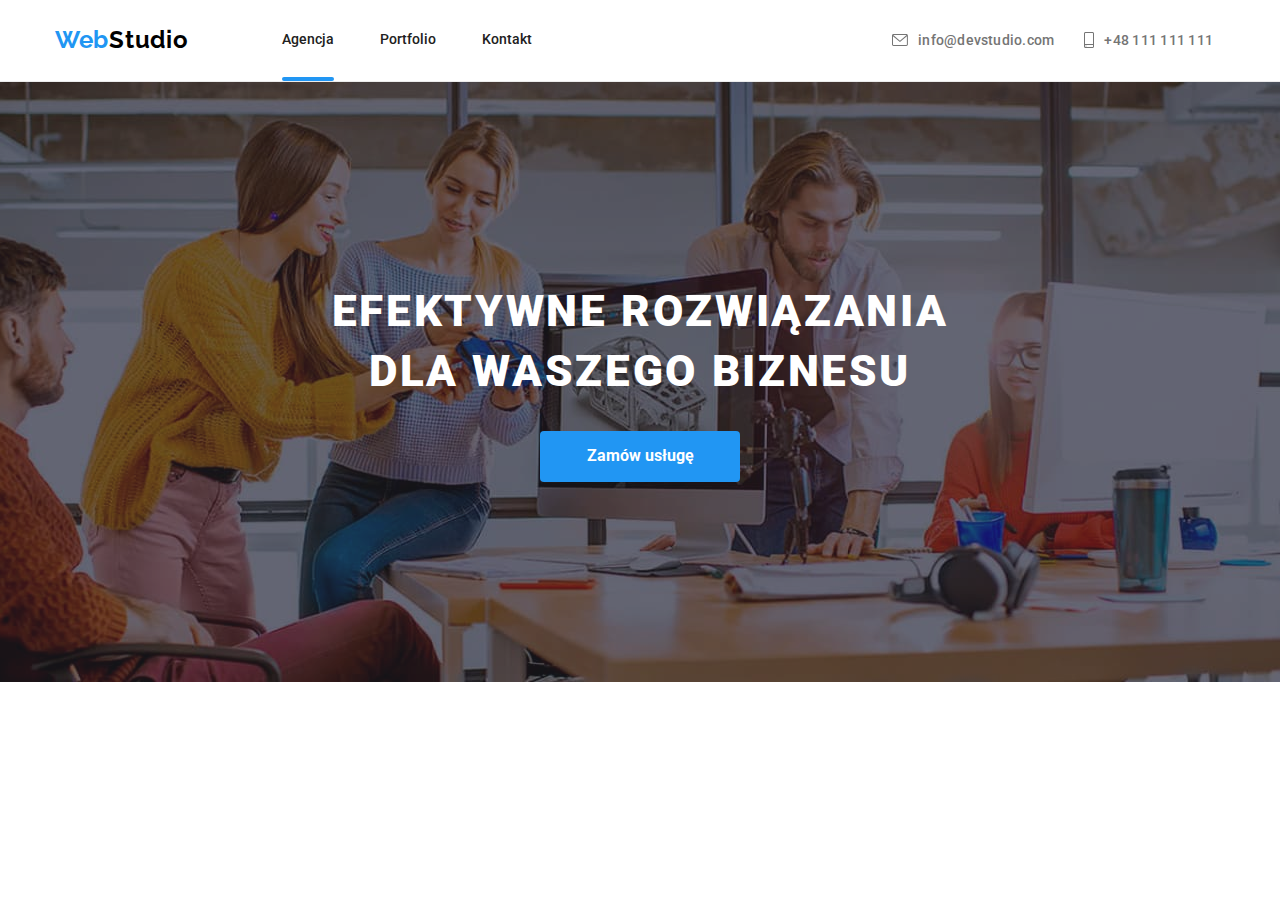
==== index.html @ 4dcd1b77 "hm8" ====
<!DOCTYPE html>
<html lang="pl">
  <head>
    <meta charset="UTF-8" />
    <meta http-equiv="X-UA-Compatible" content="IE=edge" />
    <meta name="viewport" content="width=device-width, initial-scale=1.0" />
    <title>Studio</title>
    <link rel="preconnect" href="https://fonts.googleapis.com" />
    <link rel="preconnect" href="https://fonts.gstatic.com" crossorigin />
    <link
      href="https://fonts.googleapis.com/css2?family=Raleway:wght@700&family=Roboto:wght@400;500;700;900&display=swap"
      rel="stylesheet"
    />
    <link rel="stylesheet" href="./css/modern-normalize.min.css" />
    <link rel="stylesheet" href="./css/main.min.css" />
  </head>
  <body>
    <header class="main-header">
      <div class="main-header__container container">
        <div class="main-header__navigation">
          <div class="main-header__home-page-container">
            <a class="navigation__link logo" href="./logo-page"
              ><span class="logo__text">Web</span>Studio</a
            >
          </div>
          <div class="main-header__menu-mobile-button">
            <button
              class="menu-toggle js-open-menu button-icon button-icon--menu"
              aria-expanded="false"
              aria-controls="mobile-menu"
            >
              <svg class="button-icon--menu__icon" width="40" height="40">
                <use href="images/icons.svg#icon-menu_40px-1"></use>
              </svg>
            </button>
          </div>
          <nav class="navigation">
            <ul class="navigation__list">
              <li class="navigation__item">
                <a
                  class="navigation__link navigation__link--current"
                  href="./index.html"
                  >Agencja</a
                >
              </li>
              <li class="navigation__item">
                <a class="navigation__link" href="./portfolio.html"
                  >Portfolio</a
                >
              </li>
              <li class="navigation__item">
                <a class="navigation__link" href="./kontakt">Kontakt</a>
              </li>
            </ul>
          </nav>
        </div>
        <ul class="contact-list">
          <li class="contact-list__item">
            <svg class="contact-list__icon" width="16" height="12">
              <use href="images/icons.svg#icon-envelope"></use>
            </svg>
            <a class="contact-list__link" href="mailto:info@devstudio.com"
              >info@devstudio.com</a
            >
          </li>
          <li class="contact-list__item">
            <svg class="contact-list__icon" width="10" height="16">
              <use href="images/icons.svg#icon-smartphone"></use>
            </svg>
            <a class="contact-list__link" href="tel:+48111111111"
              >+48 111 111 111</a
            >
          </li>
        </ul>
      </div>
    </header>
    <div class="mobile-menu-container js-menu-container" id="mobile-menu">
      <button
        class="mobile-menu-container__button-close menu-toggle js-close-menu"
      >
        <svg class="mobile-menu-container__icon" width="40" height="40">
          <use href="images/icons.svg#icon-close_40px"></use>
        </svg>
      </button>

      <nav class="navigation--mobile">
        <ul class="navigation--mobile__list">
          <li class="navigation--mobile__item">
            <a
              class="navigation--mobile__link navigation--mobile__link--current"
              href="./index.html"
              >Agencja</a
            >
          </li>
          <li class="navigation--mobile__item">
            <a class="navigation--mobile__link" href="./portfolio.html"
              >Portfolio</a
            >
          </li>
          <li class="navigation--mobile__item">
            <a class="navigation--mobile__link" href="./kontakt">Kontakt</a>
          </li>
        </ul>
      </nav>
      <ul class="contact-list--mobile">
        <li class="contact-list--mobile__item">
          <a
            class="contact-list--mobile__link-mail"
            href="mailto:info@devstudio.com"
            >info@devstudio.com</a
          >
        </li>
        <li class="contact-list--mobile__item">
          <a class="contact-list--mobile__link-phone-no" href="tel:+48111111111"
            >+48 111 111 111</a
          >
        </li>
      </ul>
      <ul class="social-media-list--mobile">
        <li class="social-media-list--mobile__item">
          <a class="socia-media-list--mobile__link" href="./facebook.com"></a
          >Instagram
        </li>
        <li class="social-media-list--mobile__item">
          <a class="socia-media-list--mobile__link" href="./twitter.com"></a
          >Twitter
        </li>
        <li class="social-media-list--mobile__item">
          <a class="socia-media-list--mobile__link" href="./facebook.com"></a
          >Facebook
        </li>
        <li class="social-media-list--mobile__item">
          <a class="socia-media-list--mobile__link" href="./linkedin.com"></a
          >LinkedIn
        </li>
      </ul>
    </div>
    <main>
      <div class="main-headline">
        <div class="main-headline__container container motto">
          <h1 class="main-headline__text">
            EFEKTYWNE ROZWIĄZANIA DLA WASZEGO BIZNESU
          </h1>
          <button
            class="button main-headline__button"
            type="button"
            data-modal-open
          >
            Zamów usługę
          </button>
        </div>
      </div>
      <div class="modal modal--is-hidden" data-modal>
        <div class="modal__window">
          <div class="modal__close">
            <button
              class="button-icon button-icon--close"
              type="button"
              data-modal-close
            >
              <div class="button-icon--close__border">
                <svg
                  class="button-icon--close__icon"
                  width="18px"
                  height="18px"
                >
                  <use href="images/icons.svg#icon-close-black-18dp-2-1"></use>
                </svg>
              </div>
            </button>
          </div>
          <form>
            <div
              role="group"
              aria-labelledby="leave-your-personal-data"
              class="form-user-data"
            >
              <p id="leave-your-personal-data" class="form-user-data__title">
                Zostaw swoje dane w formularzu poniżej
              </p>
              <div class="form-user-data__text-data">
                <label class="form-user-data__input-label" for="user-name"
                  >Imię</label
                >
                <input
                  id="user-name"
                  type="text"
                  name="user-name"
                  class="form-user-data__input-text"
                />
                <svg
                  class="form-user-data__icon-input"
                  width="12px"
                  height="12px"
                >
                  <use href="images/icons.svg#icon-person-black-18dp-1"></use>
                </svg>
              </div>
              <div class="form-user-data__text-data">
                <label class="form-user-data__input-label" for="phone-no"
                  >Telefon</label
                >
                <input
                  id="phone-no"
                  type="tel"
                  name="phone-number"
                  class="form-user-data__input-text"
                />
                <svg
                  class="form-user-data__icon-input"
                  width="13px"
                  height="13px"
                >
                  <use href="images/icons.svg#icon-phone-black-18dp-1"></use>
                </svg>
              </div>
              <div class="form-user-data__text-data">
                <label class="form-user-data__input-label" for="email"
                  >Email</label
                >
                <input
                  id="email"
                  type="email"
                  name="user-email"
                  class="form-user-data__input-text"
                />
                <svg
                  class="form-user-data__icon-input"
                  width="15px"
                  height="12px"
                >
                  <use href="images/icons.svg#icon-email-black-18dp-1"></use>
                </svg>
              </div>
              <div class="form-user-data__text-data">
                <label for="user-opinion" class="form-user-data__input-label"
                  >Komentarz</label
                >
                <textarea
                  id="user-opinion"
                  name="user-opinion"
                  placeholder="Wprowadź tekst"
                  class="form-user-data__comment-textarea"
                ></textarea>
              </div>
              <div class="form-user-data__statutes-approval">
                <input
                  type="checkbox"
                  name="statutes-agreement"
                  value="agreement"
                  id="statutes"
                  class="form-user-data__checkbox-box"
                  required
                />
                <svg
                  class="form-user-data__checkbox-box--not-checked"
                  width="16px"
                  height="15px"
                >
                  <use href="images/icons.svg#icon-Vector"></use>
                </svg>
                <svg
                  class="form-user-data__checkbox-box--checked"
                  width="16px"
                  height="15px"
                >
                  <use href="images/icons.svg#icon-icon-check"></use>
                </svg>
                <label for="statutes" class="form-user-data__checkbox-label">
                  Oświadczam iż akceptuję
                  <a
                    class="form-user-data__checkbox-label--link"
                    href="./statutes"
                    >Regulamin</a
                  >
                  i
                  <a
                    class="form-user-data__checkbox-label--link"
                    href="./privacy_policy"
                    >Politykę Prywatności.</a
                  ></label
                >
              </div>
              <button
                type="submit"
                class="button form-user-data__button-send-data"
              >
                Wyślij
              </button>
            </div>
          </form>
        </div>
      </div>
      <section class="lorem-ipsum-section">
        <div class="lorem-ipsum-section__container container">
          <ul class="lorem-ipsum-section__list">
            <li>
              <div class="lorem-ipsum-section__window">
                <svg
                  class="lorem-ipsum-section__icon"
                  width="70px"
                  height="70px"
                >
                  <use href="images/icons.svg#icon-antenna-1"></use>
                </svg>
              </div>
              <h3 class="lorem-ipsum-section__headline">LOREM IPSUM</h3>
              <p class="lorem-ipsum-section__text">
                Lorem ipsum dolor sit amet, consectetur adipiscing elit. Nam vel
                arcu sem. Sed non sodales dui. Interdum et malesuada
              </p>
            </li>
            <li>
              <div class="lorem-ipsum-section__window">
                <svg
                  class="lorem-ipsum-section__icon"
                  width="70px"
                  height="70px"
                >
                  <use href="images/icons.svg#icon-clock-1"></use>
                </svg>
              </div>
              <h3 class="lorem-ipsum-section__headline">LOREM IPSUM</h3>
              <p class="lorem-ipsum-section__text">
                Lorem ipsum dolor sit amet, consectetur adipiscing elit. Nam vel
                arcu sem. Sed non sodales dui. Interdum et malesuada
              </p>
            </li>
            <li>
              <div class="lorem-ipsum-section__window">
                <svg
                  class="lorem-ipsum-section__icon"
                  width="70px"
                  height="70px"
                >
                  <use href="images/icons.svg#icon-diagram-1"></use>
                </svg>
              </div>
              <h3 class="lorem-ipsum-section__headline">LOREM IPSUM</h3>
              <p class="lorem-ipsum-section__text">
                Lorem ipsum dolor sit amet, consectetur adipiscing elit. Nam vel
                arcu sem. Sed non sodales dui. Interdum et malesuada
              </p>
            </li>
            <li>
              <div class="lorem-ipsum-section__window">
                <svg
                  class="lorem-ipsum-section__icon"
                  width="70px"
                  height="70px"
                >
                  <use href="images/icons.svg#icon-astronaut-1"></use>
                </svg>
              </div>
              <h3 class="lorem-ipsum-section__headline">LOREM IPSUM</h3>
              <p class="lorem-ipsum-section__text">
                Lorem ipsum dolor sit amet, consectetur adipiscing elit. Nam vel
                arcu sem. Sed non sodales dui. Interdum et malesuada
              </p>
            </li>
          </ul>
        </div>
      </section>
      <section class="section-coverage">
        <div class="section-coverage__container container">
          <h2 class="section-coverage__headline">Czym się zajmujemy</h2>
          <ul class="section-coverage__actions-list">
            <li class="section-coverage__action-item">
              <img
                src="images/desktop.jpg"
                alt="Tworzenie stron internetowych"
                width="370"
                height="294"
              />
              <div class="section-coverage__action-label">
                <p class="section-coverage__action-description">
                  APLIKACJE KOMPUTEROWE
                </p>
              </div>
            </li>
            <li class="section-coverage__action-item">
              <img
                src="images/laptop.jpg"
                alt="Tworzenie aplikacji mobilnych"
                width="370"
                height="294"
              />
              <div class="section-coverage__action-label">
                <p class="section-coverage__action-description">
                  APLIKACJE MOBILNE
                </p>
              </div>
            </li>
            <li class="section-coverage__action-item">
              <img
                src="images/tablet.jpg"
                alt="Projektowanie UX/UI"
                width="370"
                height="294"
              />
              <div class="section-coverage__action-label">
                <p class="section-coverage__action-description">
                  ROZWIĄZANIA GRAFICZNE
                </p>
              </div>
            </li>
          </ul>
        </div>
      </section>
      <section class="section-team">
        <div class="section-team__container container">
          <h2 class="section-team__headline">Nasz zespół</h2>
          <ul class="section-team__people-list">
            <li class="section-team__team-member">
              <img
                src="images/team-first.jpg"
                alt="Uśmiechnięty brunet w okularach"
                width="270"
                height="260"
              />
              <p class="section-team__member-name">John Doe</p>
              <p class="section-team__member-position">Product Designer</p>
              <ul class="social-media-list">
                <li class="social-media-list__item">
                  <div
                    class="social-media-list__container social-media-list__container--team"
                  >
                    <svg
                      class="social-media-list__icon social-media-list__icon--team"
                      width="20px"
                      height="20px"
                    >
                      <use href="images/icons.svg#icon-instagram-2"></use>
                    </svg>
                  </div>
                </li>
                <li class="social-media-list__item">
                  <div
                    class="social-media-list__container social-media-list__container--team"
                  >
                    <svg
                      class="social-media-list__icon social-media-list__icon--team"
                      width="20px"
                      height="20px"
                    >
                      <use href="images/icons.svg#icon-twitter-1"></use>
                    </svg>
                  </div>
                </li>
                <li class="social-media-list__item">
                  <div
                    class="social-media-list__container social-media-list__container--team"
                  >
                    <svg
                      class="social-media-list__icon social-media-list__icon--team"
                      width="20px"
                      height="20px"
                    >
                      <use href="images/icons.svg#icon-facebook-1"></use>
                    </svg>
                  </div>
                </li>
                <li class="social-media-list__item">
                  <div
                    class="social-media-list__container social-media-list__container--team"
                  >
                    <svg
                      class="social-media-list__icon social-media-list__icon--team"
                      width="20px"
                      height="20px"
                    >
                      <use href="images/icons.svg#icon-linkedin-1"></use>
                    </svg>
                  </div>
                </li>
              </ul>
            </li>
            <li class="section-team__team-member">
              <img
                src="images/team-second.jpg"
                alt="Uśmiechnięty blondynka w okularach"
                width="270"
                height="260"
              />
              <p class="section-team__member-name">John Doe</p>
              <p class="section-team__member-position">Frontend Developer</p>
              <ul class="social-media-list">
                <li class="social-media-list__item">
                  <div
                    class="social-media-list__container social-media-list__container--team"
                  >
                    <svg
                      class="social-media-list__icon social-media-list__icon--team"
                      width="20px"
                      height="20px"
                    >
                      <use href="images/icons.svg#icon-instagram-2"></use>
                    </svg>
                  </div>
                </li>
                <li class="social-media-list__item">
                  <div
                    class="social-media-list__container social-media-list__container--team"
                  >
                    <svg
                      class="social-media-list__icon social-media-list__icon--team"
                      width="20px"
                      height="20px"
                    >
                      <use href="images/icons.svg#icon-twitter-1"></use>
                    </svg>
                  </div>
                </li>
                <li class="social-media-list__item">
                  <div
                    class="social-media-list__container social-media-list__container--team"
                  >
                    <svg
                      class="social-media-list__icon social-media-list__icon--team"
                      width="20px"
                      height="20px"
                    >
                      <use href="images/icons.svg#icon-facebook-1"></use>
                    </svg>
                  </div>
                </li>
                <li class="social-media-list__item">
                  <div
                    class="social-media-list__container social-media-list__container--team"
                  >
                    <svg
                      class="social-media-list__icon social-media-list__icon--team"
                      width="20px"
                      height="20px"
                    >
                      <use href="images/icons.svg#icon-linkedin-1"></use>
                    </svg>
                  </div>
                </li>
              </ul>
            </li>
            <li class="section-team__team-member">
              <img
                src="images/team-third.jpg"
                alt="Uśmiechnięty brunet"
                width="270"
                height="260"
              />
              <p class="section-team__member-name">John Doe</p>
              <p class="section-team__member-position">Marketing</p>
              <ul class="social-media-list">
                <li class="social-media-list__item">
                  <div
                    class="social-media-list__container social-media-list__container--team"
                  >
                    <svg
                      class="social-media-list__icon social-media-list__icon--team"
                      width="20px"
                      height="20px"
                    >
                      <use href="images/icons.svg#icon-instagram-2"></use>
                    </svg>
                  </div>
                </li>
                <li class="social-media-list__item">
                  <div
                    class="social-media-list__container social-media-list__container--team"
                  >
                    <svg
                      class="social-media-list__icon social-media-list__icon--team"
                      width="20px"
                      height="20px"
                    >
                      <use href="images/icons.svg#icon-twitter-1"></use>
                    </svg>
                  </div>
                </li>
                <li class="social-media-list__item">
                  <div
                    class="social-media-list__container social-media-list__container--team"
                  >
                    <svg
                      class="social-media-list__icon social-media-list__icon--team"
                      width="20px"
                      height="20px"
                    >
                      <use href="images/icons.svg#icon-facebook-1"></use>
                    </svg>
                  </div>
                </li>
                <li class="social-media-list__item">
                  <div
                    class="social-media-list__container social-media-list__container--team"
                  >
                    <svg
                      class="social-media-list__icon social-media-list__icon--team"
                      width="20px"
                      height="20px"
                    >
                      <use href="images/icons.svg#icon-linkedin-1"></use>
                    </svg>
                  </div>
                </li>
              </ul>
            </li>
            <li class="section-team__team-member">
              <img
                src="images/team-fourth.jpg"
                alt="Brunet w okularach z brodą"
                width="270"
                height="260"
              />
              <p class="section-team__member-name">John Doe</p>
              <p class="section-team__member-position">UI Designer</p>
              <ul class="social-media-list">
                <li class="social-media-list__item">
                  <div
                    class="social-media-list__container social-media-list__container--team"
                  >
                    <svg
                      class="social-media-list__icon social-media-list__icon--team"
                      width="20px"
                      height="20px"
                    >
                      <use href="images/icons.svg#icon-instagram-2"></use>
                    </svg>
                  </div>
                </li>
                <li class="social-media-list__item">
                  <div
                    class="social-media-list__container social-media-list__container--team"
                  >
                    <svg
                      class="social-media-list__icon social-media-list__icon--team"
                      width="20px"
                      height="20px"
                    >
                      <use href="images/icons.svg#icon-twitter-1"></use>
                    </svg>
                  </div>
                </li>
                <li class="social-media-list__item">
                  <div
                    class="social-media-list__container social-media-list__container--team"
                  >
                    <svg
                      class="social-media-list__icon social-media-list__icon--team"
                      width="20px"
                      height="20px"
                    >
                      <use href="images/icons.svg#icon-facebook-1"></use>
                    </svg>
                  </div>
                </li>
                <li class="social-media-list__item">
                  <div
                    class="social-media-list__container social-media-list__container--team"
                  >
                    <svg
                      class="social-media-list__icon social-media-list__icon--team"
                      width="20px"
                      height="20px"
                    >
                      <use href="images/icons.svg#icon-linkedin-1"></use>
                    </svg>
                  </div>
                </li>
              </ul>
            </li>
          </ul>
        </div>
      </section>
      <section class="section-clients">
        <div class="section-clients__container container">
          <h2 class="section-clients__headline">Nasi klienci</h2>
          <ul class="section-clients__clients-logo-list">
            <li>
              <div class="section-clients__client-logo-item">
                <svg
                  class="section-clients__client-logo"
                  width="106px"
                  height="60px"
                >
                  <use href="images/icons.svg#icon-Logo-1"></use>
                </svg>
              </div>
            </li>
            <li>
              <div class="section-clients__client-logo-item">
                <svg
                  class="section-clients__client-logo"
                  width="106px"
                  height="60px"
                >
                  <use href="images/icons.svg#icon-Logo-2"></use>
                </svg>
              </div>
            </li>
            <li>
              <div class="section-clients__client-logo-item">
                <svg
                  class="section-clients__client-logo"
                  width="106px"
                  height="60px"
                >
                  <use href="images/icons.svg#icon-Logo-3"></use>
                </svg>
              </div>
            </li>
            <li>
              <div class="section-clients__client-logo-item">
                <svg
                  class="section-clients__client-logo"
                  width="106px"
                  height="60px"
                >
                  <use href="images/icons.svg#icon-Logo-4"></use>
                </svg>
              </div>
            </li>
            <li>
              <div class="section-clients__client-logo-item">
                <svg
                  class="section-clients__client-logo"
                  width="106px"
                  height="60px"
                >
                  <use href="images/icons.svg#icon-Logo-5"></use>
                </svg>
              </div>
            </li>
            <li>
              <div class="section-clients__client-logo-item">
                <svg
                  class="section-clients__client-logo"
                  width="106px"
                  height="60px"
                >
                  <use href="images/icons.svg#icon-Logo-6"></use>
                </svg>
              </div>
            </li>
          </ul>
        </div>
      </section>
    </main>
    <footer class="main-footer ending">
      <div class="main-footer__container container footer">
        <div class="main-footer__contact-data">
          <a class="main-footer__link logo logo--footer" href="./index.html"
            ><span class="logo__text">Web</span>Studio</a
          >
          <address class="main-footer__contact-details">
            <p class="main-footer__address">
              m. Warszawa, Aleje Jerozolimskie 21
            </p>
            <a
              class="main-footer__link main-footer__link--contact-details"
              href="mailto:info@devstudio.com"
              >info@devstudio.com</a
            >
            <a
              class="main-footer__link main-footer__link--contact-details"
              href="tel:+48111111111"
              >+48 111 111 111</a
            >
          </address>
        </div>
        <div class="main-footer__social-media">
          <p class="main-footer__social-media-headline">DOŁĄCZ DO NAS</p>
          <ul class="social-media-list">
            <li class="social-media-list__item">
              <div
                class="social-media-list__container social-media-list__container--footer"
              >
                <svg
                  class="social-media-list__icon social-media-list__icon--footer"
                  width="20px"
                  height="20px"
                >
                  <use href="images/icons.svg#icon-instagram-2"></use>
                </svg>
              </div>
            </li>
            <li class="social-media-list__item">
              <div
                class="social-media-list__container social-media-list__container--footer"
              >
                <svg
                  class="social-media-list__icon social-media-list__icon--footer"
                  width="20px"
                  height="20px"
                >
                  <use href="images/icons.svg#icon-twitter-1"></use>
                </svg>
              </div>
            </li>
            <li class="social-media-list__item">
              <div
                class="social-media-list__container social-media-list__container--footer"
              >
                <svg
                  class="social-media-list__icon social-media-list__icon--footer"
                  width="20px"
                  height="20px"
                >
                  <use href="images/icons.svg#icon-facebook-1"></use>
                </svg>
              </div>
            </li>
            <li class="social-media-list__item">
              <div
                class="social-media-list__container social-media-list__container--footer"
              >
                <svg
                  class="social-media-list__icon social-media-list__icon--footer"
                  width="20px"
                  height="20px"
                >
                  <use href="images/icons.svg#icon-linkedin-1"></use>
                </svg>
              </div>
            </li>
          </ul>
        </div>
        <div class="main-footer__form-newsletter">
          <form class="form-newsletter">
            <label for="newsletter-email" class="form-newsletter__label"
              >ZAPISZ SIĘ DO NEWSLETTERA</label
            >
            <div class="form-newsletter__input-part">
              <input
                id="newsletter-email"
                type="email"
                name="email"
                placeholder="E-mail"
                class="form-newsletter__input"
              />
              <button type="submit" class="button button--newsletter">
                Zapisz się
                <svg
                  class="button--newsletter__icon"
                  width="24px"
                  height="24px"
                >
                  <use href="images/icons.svg#icon-icon-send"></use>
                </svg>
              </button>
            </div>
          </form>
        </div>
      </div>
    </footer>
    <script src="./js/modal.js"></script>
    <script defer src="js/mobile-menu.js"></script>
  </body>
</html>
---- css/main.min.css ----
.products-section__product-type,.products-section__hidden-description,.section-team__member-position,.section-coverage__action-description{margin:0 auto}.products-section,.buttons-part,.section-clients,.section-team,.section-coverage{padding-block:94px}.container{min-width:320px;max-width:480px;margin:0 auto}@media(width >= 768px){.container{max-width:768px}}@media(width >= 1200px){.container{max-width:1200px}}.main-header{border-bottom:1px solid #ececec;background-color:#fff}@media(width >= 768px){.main-header__container{display:-webkit-box;display:-ms-flexbox;display:flex;-webkit-box-pack:justify;-ms-flex-pack:justify;justify-content:space-between}}.main-header__navigation{display:-webkit-box;display:-ms-flexbox;display:flex;-webkit-box-pack:justify;-ms-flex-pack:justify;justify-content:space-between}@media(width >= 768px){.main-header__navigation{-webkit-box-pack:start;-ms-flex-pack:start;justify-content:flex-start;gap:83px}}@media(width >= 1200px){.main-header__navigation{gap:93px}}.main-header__home-page-container{padding-left:15px;padding-block:16px}@media(width >= 768px){.main-header__home-page-container{padding-block:26px}}.main-header__menu-mobile-button{padding-block:10px;padding-right:15px}@media(width >= 768px){.main-header__menu-mobile-button{display:none}}.contact-list{display:none}@media(width >= 768px){.contact-list{display:-webkit-box;display:-ms-flexbox;display:flex;-webkit-box-orient:vertical;-webkit-box-direction:normal;-ms-flex-direction:column;flex-direction:column;gap:10px;margin:0;padding-block:21px;padding-right:15px}}@media(width >= 1200px){.contact-list{-webkit-box-orient:horizontal;-webkit-box-direction:normal;-ms-flex-direction:row;flex-direction:row;gap:30px;padding-block:32px;padding-right:27px}}@media(width >= 768px){.contact-list__item{display:-webkit-box;display:-ms-flexbox;display:flex;-webkit-box-align:center;-ms-flex-align:center;align-items:center}}.contact-list__item:hover .contact-list__icon,.contact-list__item:focus-within .contact-list__icon{fill:#2196f3}.contact-list__icon{fill:#757575;margin-right:10px;-webkit-transition:fill 250ms cubic-bezier(0.4, 0, 0.2, 1);transition:fill 250ms cubic-bezier(0.4, 0, 0.2, 1)}@media(width >= 768px){.contact-list__link{font-size:12px;line-height:1.1;font-weight:500;letter-spacing:.24px;color:#757575;-webkit-transition:color 250ms cubic-bezier(0.4, 0, 0.2, 1);transition:color 250ms cubic-bezier(0.4, 0, 0.2, 1)}}@media(width >= 768px){.contact-list__link{font-size:14px}}.contact-list__link:hover,.contact-list__link:focus{color:#2196f3;outline:none}.navigation{display:none}@media(width >= 768px){.navigation{display:-webkit-box;display:-ms-flexbox;display:flex;gap:60px;padding-block:32px}}@media(width >= 1200px){.navigation{gap:46px}}@media(width >= 768px){.navigation__list{display:-webkit-box;display:-ms-flexbox;display:flex;-webkit-box-align:space-between;-ms-flex-align:space-between;align-items:space-between;gap:46px}}.navigation__link{font-size:14px;line-height:1.1;font-weight:500;color:#212121;-webkit-transition:color 250ms cubic-bezier(0.4, 0, 0.2, 1);transition:color 250ms cubic-bezier(0.4, 0, 0.2, 1)}.navigation__link:hover,.navigation__link:focus{color:#2196f3;outline:none}.navigation__link--current::after{content:"";display:block;width:100%;height:4px;background-color:#2196f3;border-radius:2px;position:absolute;bottom:-34px}.navigation--mobile{font-size:40px;font-weight:500;letter-spacing:.8px;color:#212121;padding-top:48px;-webkit-transition:color 250ms cubic-bezier(0.4, 0, 0.2, 1);transition:color 250ms cubic-bezier(0.4, 0, 0.2, 1)}.navigation--mobile__item{margin-bottom:32px}.navigation--mobile__item:last-child{margin-bottom:0}.navigation--mobile__link{color:#212121;-webkit-transition:color 250ms cubic-bezier(0.4, 0, 0.2, 1);transition:color 250ms cubic-bezier(0.4, 0, 0.2, 1)}.navigation--mobile__link:focus{color:#2196f3;outline:none}.logo{font-family:"Raleway",sans-serif;font-size:24px;line-height:1.2;font-weight:700;letter-spacing:.72px;color:#000;-webkit-transition:color 250ms cubic-bezier(0.4, 0, 0.2, 1);transition:color 250ms cubic-bezier(0.4, 0, 0.2, 1)}.logo__text{color:#2196f3}.logo:hover,.logo:focus{color:#2196f3}.logo.logo--footer{color:#fff}.logo.logo--footer:hover,.logo.logo--footer:focus{color:#2196f3}.main-headline{background-image:url(../images/background-image.jpg);background-position:center;background-size:cover;-webkit-box-shadow:inset 0 0 0 2000px rgba(47,48,58,.4);box-shadow:inset 0 0 0 2000px rgba(47,48,58,.4)}.main-headline__container{padding:118px 57px;background:rgba(0,0,0,0)}@media(width >= 768px){.main-headline__container{padding:118px 201px}}@media(width >= 1200px){.main-headline__container{max-width:1600px;width:1200px;padding:200px 252px}}.main-headline__text{font-size:26px;line-height:1.6;font-weight:900;letter-spacing:1.56px;margin:0 auto;color:#fff;text-align:center}@media(width >= 1200px){.main-headline__text{font-size:44px;line-height:1.36;letter-spacing:2.64px}}.button{font-size:16px;line-height:1.9;font-weight:700;border:none;border-radius:4px;cursor:pointer;display:block;-webkit-transition:color 250ms cubic-bezier(0.4, 0, 0.2, 1);transition:color 250ms cubic-bezier(0.4, 0, 0.2, 1)}.main-headline__button{color:#fff;background-color:#2196f3;width:200px;padding:10px 41px 10px 42px;margin:30px auto 0}.main-headline__button:hover,.main-headline__button:focus{color:#000}.button-icon{border:none;background-color:#fff;margin:0;padding:0;display:block}.button-icon--close{width:30px;height:30px}.button-icon--close:focus-within .button-icon--close__icon{fill:#2196f3}.button-icon--close:focus{outline:none}.button-icon--close:focus .button-icon--close__border{border:1px solid #2196f3}.button-icon--close__border{border:solid 1px rgba(0,0,0,.1);width:30px;height:30px;border-radius:50%;padding:5.4px;-webkit-transition:border 250ms cubic-bezier(0.4, 0, 0.2, 1);transition:border 250ms cubic-bezier(0.4, 0, 0.2, 1)}.button-icon--close__border:hover{border:solid 1px #2196f3}.button-icon--close__border:hover .button-close__icon,.button-icon--close__border:focus .button-close__icon{fill:#2196f3;outline:none}.button-icon--close__icon{fill:#000;background-color:#fff;display:block;-webkit-transition:fill 250ms cubic-bezier(0.4, 0, 0.2, 1);transition:fill 250ms cubic-bezier(0.4, 0, 0.2, 1)}.button-icon--menu__icon{fill:#000;-webkit-transition:fill 250ms cubic-bezier(0.4, 0, 0.2, 1);transition:fill 250ms cubic-bezier(0.4, 0, 0.2, 1)}.button-icon--menu:focus-within .button-icon--menu__icon{fill:#2196f3}.form-user-data__button-send-data{width:200px;padding:10px 76px;margin:30px auto 0;background-color:#2196f3;color:#fff;-webkit-box-shadow:0px 4px 4px rgba(0,0,0,.15);box-shadow:0px 4px 4px rgba(0,0,0,.15)}.form-user-data__button-send-data :focus,.form-user-data__button-send-data :hover{color:#000;outline:none}.button--newsletter{width:200px;height:50px;letter-spacing:.06em;color:#fff;background-color:#2196f3;padding:10px 75px 10px 42px;position:relative}.button--newsletter:hover,.button--newsletter:focus{color:#000;outline:none}.button--newsletter__icon{fill:#fff;position:absolute;top:13px;left:148px;-webkit-transition:fill 250ms cubic-bezier(0.4, 0, 0.2, 1);transition:fill 250ms cubic-bezier(0.4, 0, 0.2, 1)}.button--newsletter:hover .button--newsletter__icon,.button--newsletter:focus .button--newsletter__icon{fill:#000}.button-branch{font-size:16px;line-height:1.6;font-weight:500;color:#212121;background-color:#f5f4fa;cursor:pointer;display:block;padding:6px 22px;text-align:center;letter-spacing:.03em;border-radius:4px;border:rgba(0,0,0,0);margin-left:8px;-webkit-transition:color 250ms cubic-bezier(0.4, 0, 0.2, 1),background-color 250ms cubic-bezier(0.4, 0, 0.2, 1),-webkit-box-shadow 250ms cubic-bezier(0.4, 0, 0.2, 1);transition:color 250ms cubic-bezier(0.4, 0, 0.2, 1),background-color 250ms cubic-bezier(0.4, 0, 0.2, 1),-webkit-box-shadow 250ms cubic-bezier(0.4, 0, 0.2, 1);transition:color 250ms cubic-bezier(0.4, 0, 0.2, 1),background-color 250ms cubic-bezier(0.4, 0, 0.2, 1),box-shadow 250ms cubic-bezier(0.4, 0, 0.2, 1);transition:color 250ms cubic-bezier(0.4, 0, 0.2, 1),background-color 250ms cubic-bezier(0.4, 0, 0.2, 1),box-shadow 250ms cubic-bezier(0.4, 0, 0.2, 1),-webkit-box-shadow 250ms cubic-bezier(0.4, 0, 0.2, 1)}.button-branch:hover,.button-branch:focus{color:#fff;background-color:#2196f3;-webkit-box-shadow:0px 3px 1px rgba(0,0,0,.1),0px 1px 2px rgba(0,0,0,.08),0px 2px 2px rgba(0,0,0,.12);box-shadow:0px 3px 1px rgba(0,0,0,.1),0px 1px 2px rgba(0,0,0,.08),0px 2px 2px rgba(0,0,0,.12)}.modal{display:-webkit-box;display:-ms-flexbox;display:flex;background-color:rgba(0,0,0,.2);position:fixed;inset:0;z-index:1;opacity:1;visibility:visible;-webkit-transform:scale(1);transform:scale(1);-webkit-transition:visibility 2s cubic-bezier(0.4, 0, 0.2, 1),opacity 2s cubic-bezier(0.4, 0, 0.2, 1),-webkit-transform 2s cubic-bezier(0.4, 0, 0.2, 1);transition:visibility 2s cubic-bezier(0.4, 0, 0.2, 1),opacity 2s cubic-bezier(0.4, 0, 0.2, 1),-webkit-transform 2s cubic-bezier(0.4, 0, 0.2, 1);transition:transform 2s cubic-bezier(0.4, 0, 0.2, 1),visibility 2s cubic-bezier(0.4, 0, 0.2, 1),opacity 2s cubic-bezier(0.4, 0, 0.2, 1);transition:transform 2s cubic-bezier(0.4, 0, 0.2, 1),visibility 2s cubic-bezier(0.4, 0, 0.2, 1),opacity 2s cubic-bezier(0.4, 0, 0.2, 1),-webkit-transform 2s cubic-bezier(0.4, 0, 0.2, 1)}.modal--is-hidden{pointer-events:none;visibility:hidden;opacity:0;-webkit-transform:scale(0);transform:scale(0)}.modal__window{width:95%;margin:auto;background-color:#fff;-webkit-box-shadow:0px 1px 3px rgba(0,0,0,.12),0px 1px 1px rgba(0,0,0,.14),0px 2px 1px rgba(0,0,0,.2);box-shadow:0px 1px 3px rgba(0,0,0,.12),0px 1px 1px rgba(0,0,0,.14),0px 2px 1px rgba(0,0,0,.2);border-radius:4px}.modal__close{padding-top:8px;padding-right:8px;padding-left:490px}.form-user-data{padding:2px 40px 40px}.form-user-data__title{font-size:20px;line-height:1.17;font-weight:700;text-align:center;color:#212121;margin-block:0 12px}.form-user-data__text-data{position:relative}.form-user-data__text-data:focus-within .form-user-data__icon-input{fill:#2196f3}.form-user-data__input-label{display:block;font-size:12px;line-height:1.17;color:#757575;letter-spacing:.01em}.form-user-data__input-text{display:block;width:448px;height:40px;margin-block:4px 10px;padding-left:42px;border:1px solid rgba(33,33,33,.2);border-radius:4px;-webkit-transition:border 250ms cubic-bezier(0.4, 0, 0.2, 1);transition:border 250ms cubic-bezier(0.4, 0, 0.2, 1)}.form-user-data__input-text:focus{border:1px solid #2196f3;outline:none}.form-user-data__icon-input{position:absolute;top:32px;left:15px;fill:#212121;-webkit-transition:fill 250ms cubic-bezier(0.4, 0, 0.2, 1);transition:fill 250ms cubic-bezier(0.4, 0, 0.2, 1)}.form-user-data__comment-textarea{resize:none;margin-block:4px 20px;width:448px;height:120px;padding:12px 16px;border:1px solid rgba(33,33,33,.2);border-radius:4px;-webkit-transition:border 250ms cubic-bezier(0.4, 0, 0.2, 1);transition:border 250ms cubic-bezier(0.4, 0, 0.2, 1)}.form-user-data__comment-textarea::-webkit-input-placeholder{font-size:12px;line-height:1.17;color:rgba(117,117,117,.5);-webkit-transition:color 250ms cubic-bezier(0.4, 0, 0.2, 1);transition:color 250ms cubic-bezier(0.4, 0, 0.2, 1)}.form-user-data__comment-textarea::-moz-placeholder{font-size:12px;line-height:1.17;color:rgba(117,117,117,.5);-moz-transition:color 250ms cubic-bezier(0.4, 0, 0.2, 1);transition:color 250ms cubic-bezier(0.4, 0, 0.2, 1)}.form-user-data__comment-textarea:-ms-input-placeholder{font-size:12px;line-height:1.17;color:rgba(117,117,117,.5);-ms-transition:color 250ms cubic-bezier(0.4, 0, 0.2, 1);transition:color 250ms cubic-bezier(0.4, 0, 0.2, 1)}.form-user-data__comment-textarea::-ms-input-placeholder{font-size:12px;line-height:1.17;color:rgba(117,117,117,.5);-ms-transition:color 250ms cubic-bezier(0.4, 0, 0.2, 1);transition:color 250ms cubic-bezier(0.4, 0, 0.2, 1)}.form-user-data__comment-textarea::placeholder{font-size:12px;line-height:1.17;color:rgba(117,117,117,.5);-webkit-transition:color 250ms cubic-bezier(0.4, 0, 0.2, 1);transition:color 250ms cubic-bezier(0.4, 0, 0.2, 1)}.form-user-data__comment-textarea:focus{border:1px solid #2196f3;outline:none}.form-user-data__comment-textarea:focus::-webkit-input-placeholder{color:#2196f3}.form-user-data__comment-textarea:focus::-moz-placeholder{color:#2196f3}.form-user-data__comment-textarea:focus:-ms-input-placeholder{color:#2196f3}.form-user-data__comment-textarea:focus::-ms-input-placeholder{color:#2196f3}.form-user-data__comment-textarea:focus::placeholder{color:#2196f3}.form-user-data__statutes-approval{display:-webkit-box;display:-ms-flexbox;display:flex;-webkit-box-align:center;-ms-flex-align:center;align-items:center;position:relative}.form-user-data__checkbox-box{width:16px;height:15px;margin-inline:15px 8px;cursor:pointer;opacity:0;z-index:2}.form-user-data__checkbox-box:checked~.form-user-data__checkbox-box--not-checked{visibility:hidden}.form-user-data__checkbox-box:checked~.form-user-data__checkbox-box--checked{visibility:visible}.form-user-data__checkbox-box--not-checked{position:absolute;left:15px;-webkit-transition:visibility 250ms cubic-bezier(0.4, 0, 0.2, 1);transition:visibility 250ms cubic-bezier(0.4, 0, 0.2, 1)}.form-user-data__checkbox-box--checked{position:absolute;left:15px;visibility:hidden;-webkit-transition:visibility 250ms cubic-bezier(0.4, 0, 0.2, 1);transition:visibility 250ms cubic-bezier(0.4, 0, 0.2, 1)}.form-user-data__checkbox-label{font-size:14px;line-height:1.71}.form-user-data__checkbox-label--link{color:#2196f3}.form-newsletter{display:none;padding-top:72px}.form-newsletter__label{font-size:14px;font-weight:700;line-height:1.1;color:#fff;margin-bottom:20px;display:block}.form-newsletter__input-part{display:-webkit-box;display:-ms-flexbox;display:flex;-webkit-box-pack:start;-ms-flex-pack:start;justify-content:flex-start;gap:12px}.form-newsletter__input{display:inline-block;width:358px;height:50px;border:1px solid rgba(255,255,255,.3);border-radius:4px;background-color:#2f303a;padding-block:15px;padding-left:16px;-webkit-transition:border 250ms cubic-bezier(0.4, 0, 0.2, 1);transition:border 250ms cubic-bezier(0.4, 0, 0.2, 1)}.form-newsletter__input::-webkit-input-placeholder{font-size:16px;line-height:1.25;color:rgba(255,255,255,.6);-webkit-transition:color 250ms cubic-bezier(0.4, 0, 0.2, 1);transition:color 250ms cubic-bezier(0.4, 0, 0.2, 1)}.form-newsletter__input::-moz-placeholder{font-size:16px;line-height:1.25;color:rgba(255,255,255,.6);-moz-transition:color 250ms cubic-bezier(0.4, 0, 0.2, 1);transition:color 250ms cubic-bezier(0.4, 0, 0.2, 1)}.form-newsletter__input:-ms-input-placeholder{font-size:16px;line-height:1.25;color:rgba(255,255,255,.6);-ms-transition:color 250ms cubic-bezier(0.4, 0, 0.2, 1);transition:color 250ms cubic-bezier(0.4, 0, 0.2, 1)}.form-newsletter__input::-ms-input-placeholder{font-size:16px;line-height:1.25;color:rgba(255,255,255,.6);-ms-transition:color 250ms cubic-bezier(0.4, 0, 0.2, 1);transition:color 250ms cubic-bezier(0.4, 0, 0.2, 1)}.form-newsletter__input::placeholder{font-size:16px;line-height:1.25;color:rgba(255,255,255,.6);-webkit-transition:color 250ms cubic-bezier(0.4, 0, 0.2, 1);transition:color 250ms cubic-bezier(0.4, 0, 0.2, 1)}.form-newsletter__input:focus{border:1px solid #2196f3;outline:none}.form-newsletter__input:focus::-webkit-input-placeholder{color:#2196f3}.form-newsletter__input:focus::-moz-placeholder{color:#2196f3}.form-newsletter__input:focus:-ms-input-placeholder{color:#2196f3}.form-newsletter__input:focus::-ms-input-placeholder{color:#2196f3}.form-newsletter__input:focus::placeholder{color:#2196f3}.lorem-ipsum-section{display:none;background-color:#e5e5e5;padding-block:94px 0}.lorem-ipsum-section__list{display:-webkit-box;display:-ms-flexbox;display:flex;-ms-flex-pack:distribute;justify-content:space-around}.lorem-ipsum-section__window{width:270px;background-color:#f5f4fa;padding:25px 100px}.lorem-ipsum-section__icon{fill:currentColor}.lorem-ipsum-section__headline{font-size:14px;line-height:1.1;font-weight:700;color:#212121;width:270px;margin:0 0 10px;padding-top:30px}.lorem-ipsum-section__text{font-size:14px;line-height:1.7;width:270px}.section-coverage{display:none;background-color:#e5e5e5}.section-coverage__headline{font-size:36px;line-height:1.2;font-weight:700;color:#212121;text-align:center;margin-block:0 50px}.section-coverage__actions-list{display:-webkit-box;display:-ms-flexbox;display:flex;-ms-flex-pack:distribute;justify-content:space-around}.section-coverage__action-item{position:relative;display:-webkit-box;display:-ms-flexbox;display:flex}.section-coverage__action-label{position:absolute;bottom:0;background-color:rgba(47,48,58,.8);padding-block:27px;width:100%}.section-coverage__action-description{font-size:14px;line-height:1.1;color:#fff;text-align:center;letter-spacing:.03em;font-weight:700}.section-team{display:none;background-color:#f5f4fa}.section-team__headline{font-size:36px;line-height:1.2;font-weight:700;color:#212121;text-align:center;margin-block:0 50px}.section-team__people-list{display:-webkit-box;display:-ms-flexbox;display:flex;-ms-flex-pack:distribute;justify-content:space-around}.section-team__team-member{background-color:#fff;-webkit-box-shadow:0px 1px 3px rgba(0,0,0,.12),0px 1px 1px rgba(0,0,0,.14),0px 2px 1px rgba(0,0,0,.2);box-shadow:0px 1px 3px rgba(0,0,0,.12),0px 1px 1px rgba(0,0,0,.14),0px 2px 1px rgba(0,0,0,.2);border-radius:0px 0px 4px 4px}.section-team__member-name{font-size:16px;line-height:1.2;font-weight:500;color:#212121;text-align:center;margin:30px auto 10px}.section-team__member-position{font-size:16px;line-height:1.2;text-align:center;padding-bottom:16px}.social-media-list{list-style-type:none;display:-webkit-box;display:-ms-flexbox;display:flex;-webkit-box-pack:center;-ms-flex-pack:center;justify-content:center;padding:0 0 30px;gap:10px;display:none}.social-media-list__container{width:44px;height:44px;padding:12px;border-radius:50%;-webkit-transition:background-color 250ms cubic-bezier(0.4, 0, 0.2, 1);transition:background-color 250ms cubic-bezier(0.4, 0, 0.2, 1)}.social-media-list__container--team{background-color:#fff}.social-media-list__container--footer{background-color:rgba(255,255,255,.1)}.social-media-list__container:hover,.social-media-list__container:focus{background-color:#2196f3}.social-media-list__container:hover .social-media-list__icon,.social-media-list__container:focus .social-media-list__icon{fill:#fff}.social-media-list__icon{-webkit-transition:fill 250ms cubic-bezier(0.4, 0, 0.2, 1);transition:fill 250ms cubic-bezier(0.4, 0, 0.2, 1)}.social-media-list__icon--team{fill:#afb1b8}.social-media-list__icon--footer{fill:#fff}.social-media-list--mobile{display:-webkit-box;display:-ms-flexbox;display:flex;gap:20px;position:absolute;bottom:48px}.social-media-list--mobile__link{color:#2196f3;font-size:18px;line-height:1.22;font-weight:500;letter-spacing:.36px;-webkit-transition:color 250ms cubic-bezier(0.4, 0, 0.2, 1);transition:color 250ms cubic-bezier(0.4, 0, 0.2, 1)}.social-media-list--mobile__link:focus{color:#212121}.section-clients{display:none}.section-clients__headline{font-size:36px;line-height:1.2;font-weight:700;color:#212121;text-align:center;margin-block:0 50px;padding-inline:501px 498px}.section-clients__clients-logo-list{display:-webkit-box;display:-ms-flexbox;display:flex;-webkit-box-pack:center;-ms-flex-pack:center;justify-content:center;gap:30px}.section-clients__client-logo-item{width:170px;padding:16px 32px;border:solid 1px #afb1b8;border-radius:4px;-webkit-transition:border 250ms cubic-bezier(0.4, 0, 0.2, 1);transition:border 250ms cubic-bezier(0.4, 0, 0.2, 1)}.section-clients__client-logo-item:hover,.section-clients__client-logo-item:focus{border:solid 1px #2196f3}.section-clients__client-logo-item:hover .section-clients__client-logo,.section-clients__client-logo-item:focus .section-clients__client-logo{fill:#2196f3}.section-clients__client-logo{fill:#afb1b8;-webkit-transition:fill 250ms cubic-bezier(0.4, 0, 0.2, 1);transition:fill 250ms cubic-bezier(0.4, 0, 0.2, 1)}.main-footer{background-color:#2f303a;display:none}.main-footer__container{display:-webkit-box;display:-ms-flexbox;display:flex}.main-footer__contact-data{padding-block:60px;padding-left:15px}.main-footer__link--contact-details{font-size:14px;line-height:1.7;color:rgba(255,255,255,.6);display:block;margin-top:9px;-webkit-transition:color 250ms cubic-bezier(0.4, 0, 0.2, 1);transition:color 250ms cubic-bezier(0.4, 0, 0.2, 1)}.main-footer__link--contact-details:hover,.main-footer__link--contact-details:focus{color:#2196f3}.main-footer__contact-details{font-style:normal}.main-footer__address{font-size:14px;line-height:1.7;color:#fff}.main-footer__social-media{padding-left:70px;padding-right:78px}.main-footer__social-media-headline{font-size:14px;line-height:1.1;font-weight:700;color:#fff;padding-top:72px;margin-block:0 20px}.portfolio-content{background-color:#e5e5e5}.buttons-part{padding-bottom:0}.buttons-part__buttons-branch-list{display:-webkit-box;display:-ms-flexbox;display:flex;padding:0 318px 50px 310px}.buttons-part__buttons-branch-list:first-child{margin-left:0}.products-section{padding-top:0}.products-section__products-net{display:-webkit-box;display:-ms-flexbox;display:flex;-ms-flex-wrap:wrap;flex-wrap:wrap;gap:30px;padding:0;margin:0;-ms-flex-preferred-size:calc((100% - 60px)/3);flex-basis:calc((100% - 60px)/3);-ms-flex-line-pack:distribute;align-content:space-around;padding-left:15px}.products-section__product-item{background-color:#eee;-webkit-transition:-webkit-box-shadow 250ms cubic-bezier(0.4, 0, 0.2, 1);transition:-webkit-box-shadow 250ms cubic-bezier(0.4, 0, 0.2, 1);transition:box-shadow 250ms cubic-bezier(0.4, 0, 0.2, 1);transition:box-shadow 250ms cubic-bezier(0.4, 0, 0.2, 1), -webkit-box-shadow 250ms cubic-bezier(0.4, 0, 0.2, 1)}.products-section__product-item:hover{-webkit-box-shadow:0px 1px 1px rgba(0,0,0,.12),0px 4px 4px rgba(0,0,0,.06),1px 4px 6px rgba(0,0,0,.16);box-shadow:0px 1px 1px rgba(0,0,0,.12),0px 4px 4px rgba(0,0,0,.06),1px 4px 6px rgba(0,0,0,.16)}.products-section__product-item:hover .products-section__description-overlay{-webkit-transform:translatey(0);transform:translatey(0)}.products-section__product-image-container{position:relative;overflow:hidden;margin:0}.products-section__product-image{display:block}.products-section__description-overlay{background-color:rgba(33,150,243,.9);top:0;left:0;position:absolute;width:100%;height:100%;-webkit-transform:translatey(100%);transform:translatey(100%);-webkit-transition:-webkit-transform 250ms cubic-bezier(0.4, 0, 0.2, 1);transition:-webkit-transform 250ms cubic-bezier(0.4, 0, 0.2, 1);transition:transform 250ms cubic-bezier(0.4, 0, 0.2, 1);transition:transform 250ms cubic-bezier(0.4, 0, 0.2, 1), -webkit-transform 250ms cubic-bezier(0.4, 0, 0.2, 1)}.products-section__hidden-description{font-size:18px;line-height:1.55;letter-spacing:.03em;color:#fff;width:100%;padding:49px 45px 49px 24px}.products-section__product-description{background-color:#fff;margin:0;border-left-width:1px;border-left-style:solid;border-left-color:#eee;border-bottom-width:1px;border-bottom-style:solid;border-bottom-color:#eee;border-right-width:1px;border-right-style:solid;border-right-color:#eee}.products-section__product-title{font-size:18px;line-height:2;font-weight:700;color:#212121;padding-top:20px;padding-left:24px;margin-block:0 4px}.products-section__product-type{font-size:16px;line-height:1.9;padding-bottom:20px;padding-left:24px}.mobile-menu-container{background-color:#fff;position:fixed;inset:0;z-index:10;padding-left:40px;-webkit-transform:translateX(100%);transform:translateX(100%);-webkit-transition:-webkit-transform 1s cubic-bezier(0.4, 0, 0.2, 1);transition:-webkit-transform 1s cubic-bezier(0.4, 0, 0.2, 1);transition:transform 1s cubic-bezier(0.4, 0, 0.2, 1);transition:transform 1s cubic-bezier(0.4, 0, 0.2, 1), -webkit-transform 1s cubic-bezier(0.4, 0, 0.2, 1)}.mobile-menu-container.is-open{-webkit-transform:translateX(0);transform:translateX(0)}.mobile-menu-container__button-close{border:none;background-color:#fff;display:block;margin:0;padding:0;outline:none;position:absolute;top:10px;right:15px}.mobile-menu-container__button-close:focus-within .mobile-menu-container__icon{fill:#2196f3}.mobile-menu-container__button-close__icon{fill:#212121;-webkit-transition:fill 250ms cubic-bezier(0.4, 0, 0.2, 1);transition:fill 250ms cubic-bezier(0.4, 0, 0.2, 1)}.contact-list--mobile{position:absolute;bottom:134px}.contact-list--mobile__item:first-child{margin-bottom:32px}.contact-list--mobile__link-mail{color:#2196f3;font-size:34px;font-weight:500;letter-spacing:.68px}.contact-list--mobile__link-mail:focus{outline:none;color:#757575}.contact-list--mobile__link-phone-no{color:#757575;font-size:24px;font-weight:500;letter-spacing:.48px}.contact-list--mobile__link-phone-no:focus{outline:none;color:#2196f3}body{font-family:"Roboto",sans-serif;color:#757575;-webkit-box-sizing:border-box;box-sizing:border-box}a{text-decoration:none;display:block;position:relative}ul{list-style-type:none;margin:0 auto;padding:0}/*# sourceMappingURL=main.min.css.map */
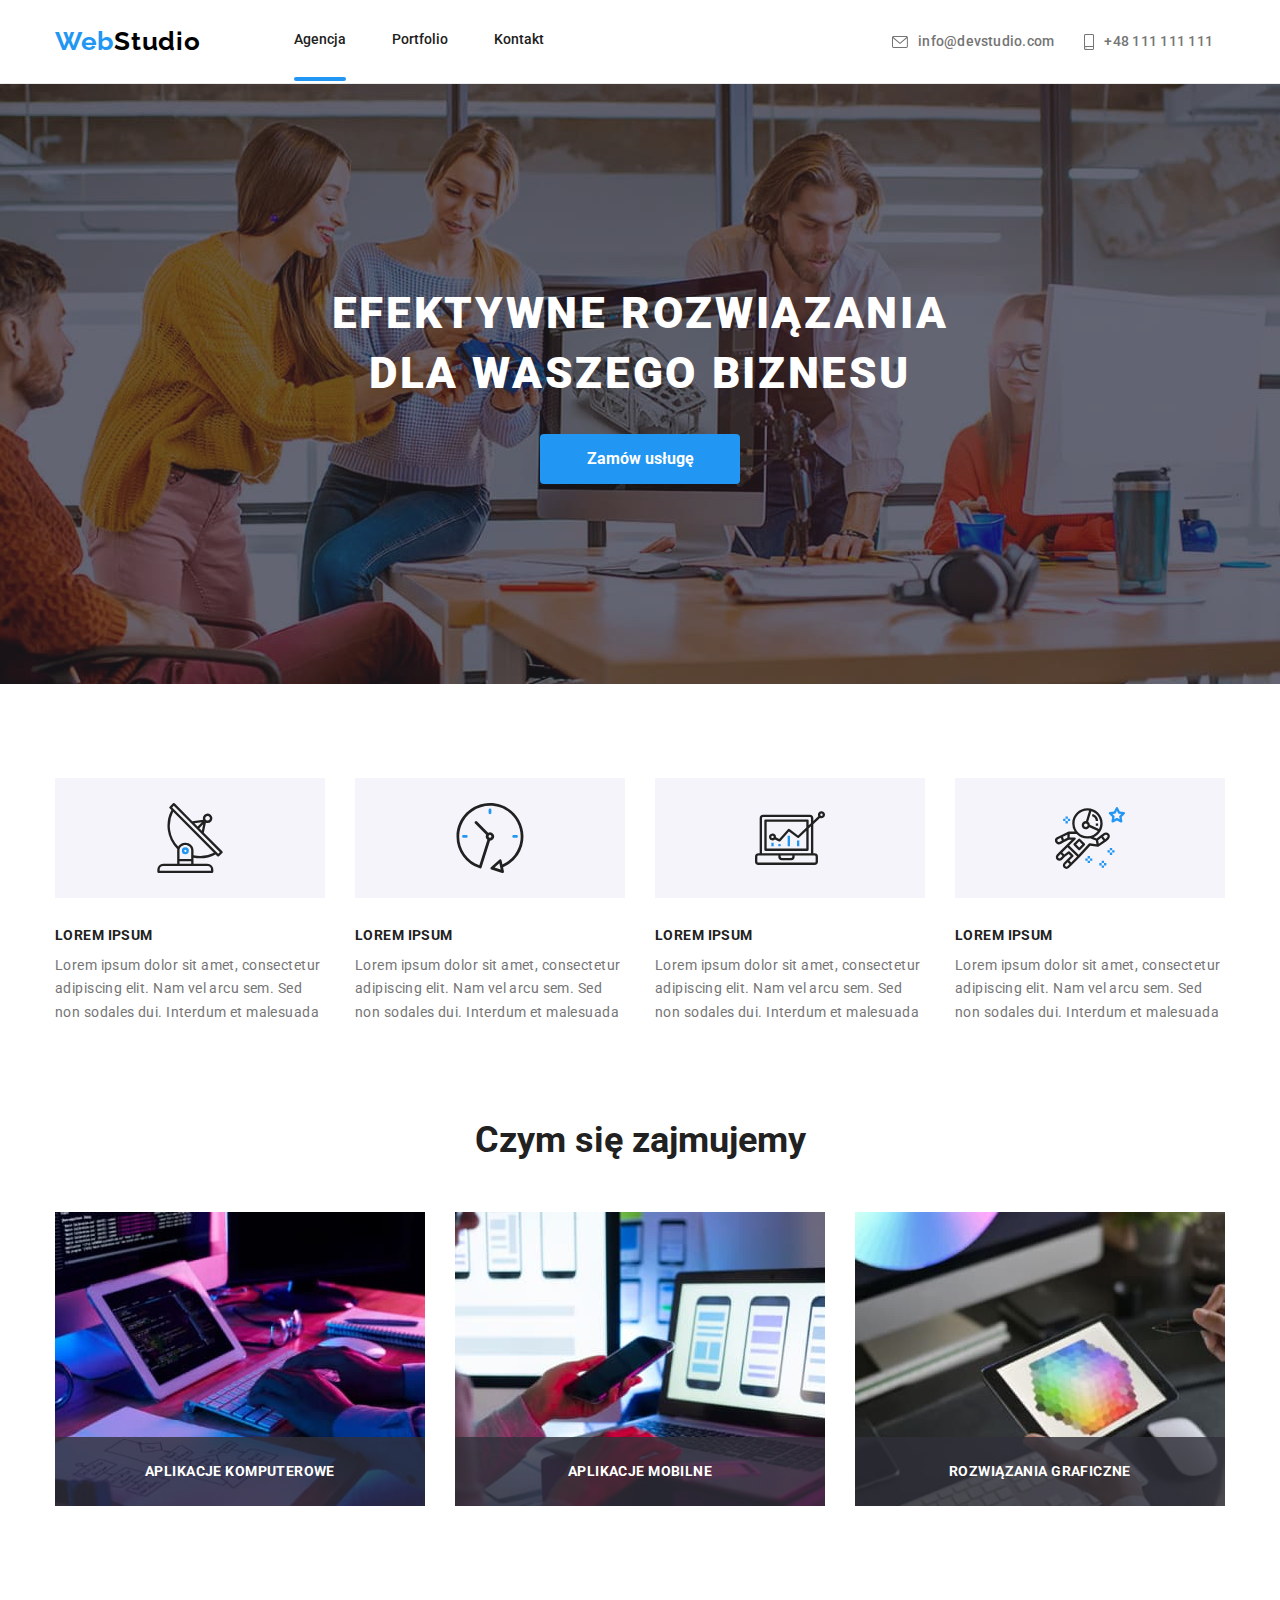
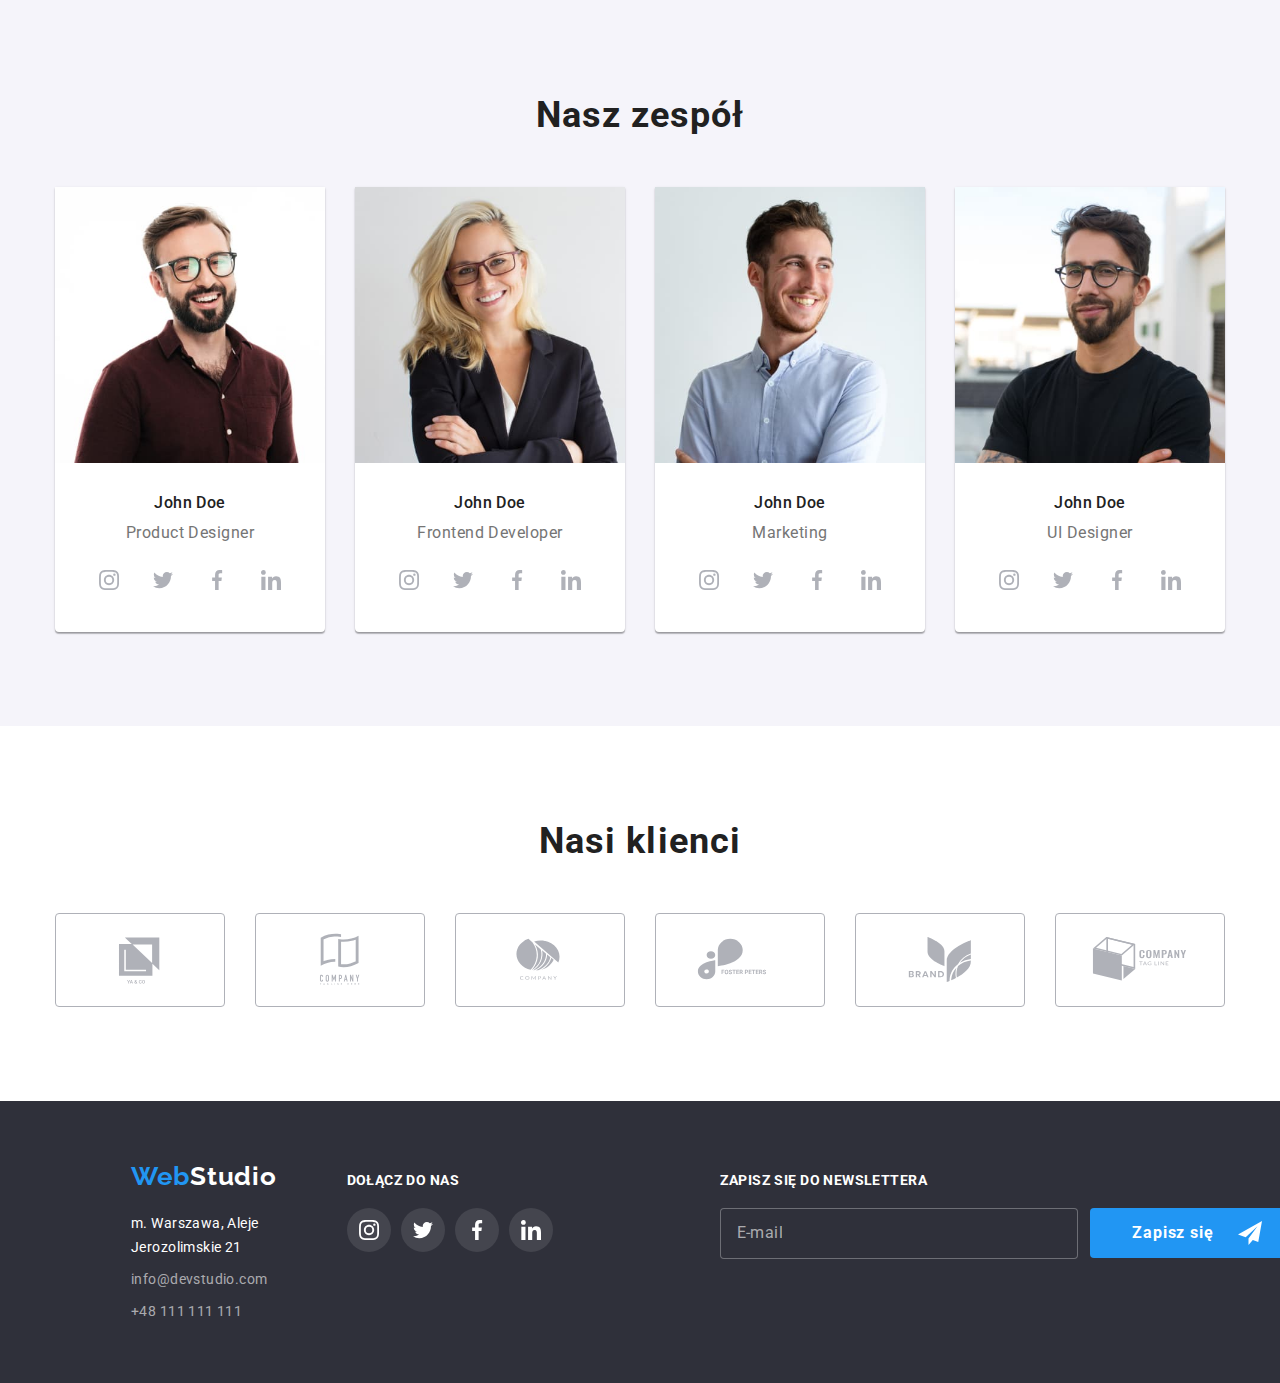
==== commit 2f4a9e54: "hm8-agency" ====
--- a/index.html
+++ b/index.html
@@ -294,7 +294,7 @@
       <section class="lorem-ipsum-section">
         <div class="lorem-ipsum-section__container container">
           <ul class="lorem-ipsum-section__list">
-            <li>
+            <li class="lorem-ipsum-section__item">
               <div class="lorem-ipsum-section__window">
                 <svg
                   class="lorem-ipsum-section__icon"
@@ -310,7 +310,7 @@
                 arcu sem. Sed non sodales dui. Interdum et malesuada
               </p>
             </li>
-            <li>
+            <li class="lorem-ipsum-section__item">
               <div class="lorem-ipsum-section__window">
                 <svg
                   class="lorem-ipsum-section__icon"
@@ -326,7 +326,7 @@
                 arcu sem. Sed non sodales dui. Interdum et malesuada
               </p>
             </li>
-            <li>
+            <li class="lorem-ipsum-section__item">
               <div class="lorem-ipsum-section__window">
                 <svg
                   class="lorem-ipsum-section__icon"
@@ -342,7 +342,7 @@
                 arcu sem. Sed non sodales dui. Interdum et malesuada
               </p>
             </li>
-            <li>
+            <li class="lorem-ipsum-section__item">
               <div class="lorem-ipsum-section__window">
                 <svg
                   class="lorem-ipsum-section__icon"
@@ -367,8 +367,9 @@
           <ul class="section-coverage__actions-list">
             <li class="section-coverage__action-item">
               <img
-                src="images/desktop.jpg"
+                src="images/desktop@1x.jpg"
                 alt="Tworzenie stron internetowych"
+                srcset="images/desktop@1x.jpg 1x, images/desktop@2x.jpg 2x"
                 width="370"
                 height="294"
               />
@@ -380,8 +381,9 @@
             </li>
             <li class="section-coverage__action-item">
               <img
-                src="images/laptop.jpg"
+                src="images/laptop@1x.jpg"
                 alt="Tworzenie aplikacji mobilnych"
+                srcset="images/laptop@1x.jpg 1x, images/laptop@2x.jpg 2x"
                 width="370"
                 height="294"
               />
@@ -393,8 +395,9 @@
             </li>
             <li class="section-coverage__action-item">
               <img
-                src="images/tablet.jpg"
+                src="images/tablet@1x.jpg"
                 alt="Projektowanie UX/UI"
+                srcset="images/tablet@1x.jpg 1x, images/tablet@2x.jpg 2x"
                 width="370"
                 height="294"
               />
@@ -412,12 +415,22 @@
           <h2 class="section-team__headline">Nasz zespół</h2>
           <ul class="section-team__people-list">
             <li class="section-team__team-member">
-              <img
-                src="images/team-first.jpg"
-                alt="Uśmiechnięty brunet w okularach"
-                width="270"
-                height="260"
-              />
+              <picture>
+                <img
+                  src="images/team-first-mobile@1x.jpg"
+                  alt="Uśmiechnięty brunet w okularach"
+                  class="section-team__member-image"
+                />
+                <source srcset="images/team-first-mobile@2x.jpg 2x" />
+                <source
+                  media="#{$tablet}"
+                  srcset="images/team-first-tablet@2x.jpg 2x"
+                />
+                <source
+                  media="#{$desktop}"
+                  srcset="images/team-first-desktop@2x.jpg 2x"
+                />
+              </picture>
               <p class="section-team__member-name">John Doe</p>
               <p class="section-team__member-position">Product Designer</p>
               <ul class="social-media-list">
@@ -476,12 +489,33 @@
               </ul>
             </li>
             <li class="section-team__team-member">
-              <img
-                src="images/team-second.jpg"
-                alt="Uśmiechnięty blondynka w okularach"
-                width="270"
-                height="260"
-              />
+              <picture>
+                <img
+                  src="images/team-second-mobile@1x.jpg"
+                  alt="Uśmiechnięty brunet w okularach"
+                  class="section-team__member-image"
+                />
+                <source
+                  srcset="
+                    images/team-second-mobile@1x.jpg 1x,
+                    images/team-second-mobile@2x.jpg 2x
+                  "
+                />
+                <source
+                  srcset="
+                    images/team-second-tablet@1x.jpg 1x,
+                    images/team-second-tablet@2x.jpg 2x
+                  "
+                  media="#{$tablet}"
+                />
+                <source
+                  srcset="
+                    images/team-second-desktop@1x.jpg 1x,
+                    images/team-second-desktop@2x.jpg 2x
+                  "
+                  media="#{$desktop}"
+                />
+              </picture>
               <p class="section-team__member-name">John Doe</p>
               <p class="section-team__member-position">Frontend Developer</p>
               <ul class="social-media-list">
@@ -540,12 +574,33 @@
               </ul>
             </li>
             <li class="section-team__team-member">
-              <img
-                src="images/team-third.jpg"
-                alt="Uśmiechnięty brunet"
-                width="270"
-                height="260"
-              />
+              <picture>
+                <img
+                  src="images/team-third-mobile@1x.jpg"
+                  alt="Uśmiechnięty brunet w okularach"
+                  class="section-team__member-image"
+                />
+                <source
+                  srcset="
+                    images/team-third-mobile@1x.jpg 1x,
+                    images/team-third-mobile@2x.jpg 2x
+                  "
+                />
+                <source
+                  srcset="
+                    images/team-third-tablet@1x.jpg 1x,
+                    images/team-third-tablet@2x.jpg 2x
+                  "
+                  media="#{$tablet}"
+                />
+                <source
+                  srcset="
+                    images/team-third-desktop@1x.jpg 1x,
+                    images/team-third-desktop@2x.jpg 2x
+                  "
+                  media="#{$desktop}"
+                />
+              </picture>
               <p class="section-team__member-name">John Doe</p>
               <p class="section-team__member-position">Marketing</p>
               <ul class="social-media-list">
@@ -604,12 +659,33 @@
               </ul>
             </li>
             <li class="section-team__team-member">
-              <img
-                src="images/team-fourth.jpg"
-                alt="Brunet w okularach z brodą"
-                width="270"
-                height="260"
-              />
+              <picture>
+                <img
+                  src="images/team-fourth-mobile@1x.jpg"
+                  alt="Uśmiechnięty brunet w okularach"
+                  class="section-team__member-image"
+                />
+                <source
+                  srcset="
+                    images/team-fourth-mobile@1x.jpg 1x,
+                    images/team-fourth-mobile@2x.jpg 2x
+                  "
+                />
+                <source
+                  srcset="
+                    images/team-fourth-tablet@1x.jpg 1x,
+                    images/team-fourth-tablet@2x.jpg 2x
+                  "
+                  media="#{$tablet}"
+                />
+                <source
+                  srcset="
+                    images/team-fourth-desktop@1x.jpg 1x,
+                    images/team-fourth-desktop@2x.jpg 2x
+                  "
+                  media="#{$desktop}"
+                />
+              </picture>
               <p class="section-team__member-name">John Doe</p>
               <p class="section-team__member-position">UI Designer</p>
               <ul class="social-media-list">
@@ -674,7 +750,7 @@
         <div class="section-clients__container container">
           <h2 class="section-clients__headline">Nasi klienci</h2>
           <ul class="section-clients__clients-logo-list">
-            <li>
+            <li class="section-clients__client-list-item">
               <div class="section-clients__client-logo-item">
                 <svg
                   class="section-clients__client-logo"
@@ -685,7 +761,7 @@
                 </svg>
               </div>
             </li>
-            <li>
+            <li class="section-clients__client-list-item">
               <div class="section-clients__client-logo-item">
                 <svg
                   class="section-clients__client-logo"
@@ -696,7 +772,7 @@
                 </svg>
               </div>
             </li>
-            <li>
+            <li class="section-clients__client-list-item">
               <div class="section-clients__client-logo-item">
                 <svg
                   class="section-clients__client-logo"
@@ -707,7 +783,7 @@
                 </svg>
               </div>
             </li>
-            <li>
+            <li class="section-clients__client-list-item">
               <div class="section-clients__client-logo-item">
                 <svg
                   class="section-clients__client-logo"
@@ -718,7 +794,7 @@
                 </svg>
               </div>
             </li>
-            <li>
+            <li class="section-clients__client-list-item">
               <div class="section-clients__client-logo-item">
                 <svg
                   class="section-clients__client-logo"
@@ -729,7 +805,7 @@
                 </svg>
               </div>
             </li>
-            <li>
+            <li class="section-clients__client-list-item">
               <div class="section-clients__client-logo-item">
                 <svg
                   class="section-clients__client-logo"
@@ -746,82 +822,84 @@
     </main>
     <footer class="main-footer ending">
       <div class="main-footer__container container footer">
-        <div class="main-footer__contact-data">
-          <a class="main-footer__link logo logo--footer" href="./index.html"
-            ><span class="logo__text">Web</span>Studio</a
-          >
-          <address class="main-footer__contact-details">
-            <p class="main-footer__address">
-              m. Warszawa, Aleje Jerozolimskie 21
-            </p>
-            <a
-              class="main-footer__link main-footer__link--contact-details"
-              href="mailto:info@devstudio.com"
-              >info@devstudio.com</a
+        <div class="main-footer__wrapper">
+          <div class="main-footer__contact-data">
+            <a class="main-footer__link logo logo--footer" href="./index.html"
+              ><span class="logo__text">Web</span>Studio</a
             >
-            <a
-              class="main-footer__link main-footer__link--contact-details"
-              href="tel:+48111111111"
-              >+48 111 111 111</a
-            >
-          </address>
-        </div>
-        <div class="main-footer__social-media">
-          <p class="main-footer__social-media-headline">DOŁĄCZ DO NAS</p>
-          <ul class="social-media-list">
-            <li class="social-media-list__item">
-              <div
-                class="social-media-list__container social-media-list__container--footer"
+            <address class="main-footer__contact-details">
+              <p class="main-footer__address">
+                m. Warszawa, Aleje Jerozolimskie 21
+              </p>
+              <a
+                class="main-footer__link main-footer__link--contact-details"
+                href="mailto:info@devstudio.com"
+                >info@devstudio.com</a
               >
-                <svg
-                  class="social-media-list__icon social-media-list__icon--footer"
-                  width="20px"
-                  height="20px"
-                >
-                  <use href="images/icons.svg#icon-instagram-2"></use>
-                </svg>
-              </div>
-            </li>
-            <li class="social-media-list__item">
-              <div
-                class="social-media-list__container social-media-list__container--footer"
+              <a
+                class="main-footer__link main-footer__link--contact-details"
+                href="tel:+48111111111"
+                >+48 111 111 111</a
               >
-                <svg
-                  class="social-media-list__icon social-media-list__icon--footer"
-                  width="20px"
-                  height="20px"
-                >
-                  <use href="images/icons.svg#icon-twitter-1"></use>
-                </svg>
-              </div>
-            </li>
-            <li class="social-media-list__item">
-              <div
-                class="social-media-list__container social-media-list__container--footer"
-              >
-                <svg
-                  class="social-media-list__icon social-media-list__icon--footer"
-                  width="20px"
-                  height="20px"
-                >
-                  <use href="images/icons.svg#icon-facebook-1"></use>
-                </svg>
-              </div>
-            </li>
-            <li class="social-media-list__item">
-              <div
-                class="social-media-list__container social-media-list__container--footer"
-              >
-                <svg
-                  class="social-media-list__icon social-media-list__icon--footer"
-                  width="20px"
-                  height="20px"
-                >
-                  <use href="images/icons.svg#icon-linkedin-1"></use>
-                </svg>
-              </div>
-            </li>
-          </ul>
+            </address>
+          </div>
+          <div class="main-footer__social-media">
+            <p class="main-footer__social-media-headline">DOŁĄCZ DO NAS</p>
+            <ul class="social-media-list">
+              <li class="social-media-list__item">
+                <div
+                  class="social-media-list__container social-media-list__container--footer"
+                >
+                  <svg
+                    class="social-media-list__icon social-media-list__icon--footer"
+                    width="20px"
+                    height="20px"
+                  >
+                    <use href="images/icons.svg#icon-instagram-2"></use>
+                  </svg>
+                </div>
+              </li>
+              <li class="social-media-list__item">
+                <div
+                  class="social-media-list__container social-media-list__container--footer"
+                >
+                  <svg
+                    class="social-media-list__icon social-media-list__icon--footer"
+                    width="20px"
+                    height="20px"
+                  >
+                    <use href="images/icons.svg#icon-twitter-1"></use>
+                  </svg>
+                </div>
+              </li>
+              <li class="social-media-list__item">
+                <div
+                  class="social-media-list__container social-media-list__container--footer"
+                >
+                  <svg
+                    class="social-media-list__icon social-media-list__icon--footer"
+                    width="20px"
+                    height="20px"
+                  >
+                    <use href="images/icons.svg#icon-facebook-1"></use>
+                  </svg>
+                </div>
+              </li>
+              <li class="social-media-list__item">
+                <div
+                  class="social-media-list__container social-media-list__container--footer"
+                >
+                  <svg
+                    class="social-media-list__icon social-media-list__icon--footer"
+                    width="20px"
+                    height="20px"
+                  >
+                    <use href="images/icons.svg#icon-linkedin-1"></use>
+                  </svg>
+                </div>
+              </li>
+            </ul>
+          </div>
         </div>
         <div class="main-footer__form-newsletter">
           <form class="form-newsletter">
--- a/css/main.min.css
+++ b/css/main.min.css
@@ -1 +1 @@
-.products-section__product-type,.products-section__hidden-description,.section-team__member-position,.section-coverage__action-description{margin:0 auto}.products-section,.buttons-part,.section-clients,.section-team,.section-coverage{padding-block:94px}.container{min-width:320px;max-width:480px;margin:0 auto}@media(width >= 768px){.container{max-width:768px}}@media(width >= 1200px){.container{max-width:1200px}}.main-header{border-bottom:1px solid #ececec;background-color:#fff}@media(width >= 768px){.main-header__container{display:-webkit-box;display:-ms-flexbox;display:flex;-webkit-box-pack:justify;-ms-flex-pack:justify;justify-content:space-between}}.main-header__navigation{display:-webkit-box;display:-ms-flexbox;display:flex;-webkit-box-pack:justify;-ms-flex-pack:justify;justify-content:space-between}@media(width >= 768px){.main-header__navigation{-webkit-box-pack:start;-ms-flex-pack:start;justify-content:flex-start;gap:83px}}@media(width >= 1200px){.main-header__navigation{gap:93px}}.main-header__home-page-container{padding-left:15px;padding-block:16px}@media(width >= 768px){.main-header__home-page-container{padding-block:26px}}.main-header__menu-mobile-button{padding-block:10px;padding-right:15px}@media(width >= 768px){.main-header__menu-mobile-button{display:none}}.contact-list{display:none}@media(width >= 768px){.contact-list{display:-webkit-box;display:-ms-flexbox;display:flex;-webkit-box-orient:vertical;-webkit-box-direction:normal;-ms-flex-direction:column;flex-direction:column;gap:10px;margin:0;padding-block:21px;padding-right:15px}}@media(width >= 1200px){.contact-list{-webkit-box-orient:horizontal;-webkit-box-direction:normal;-ms-flex-direction:row;flex-direction:row;gap:30px;padding-block:32px;padding-right:27px}}@media(width >= 768px){.contact-list__item{display:-webkit-box;display:-ms-flexbox;display:flex;-webkit-box-align:center;-ms-flex-align:center;align-items:center}}.contact-list__item:hover .contact-list__icon,.contact-list__item:focus-within .contact-list__icon{fill:#2196f3}.contact-list__icon{fill:#757575;margin-right:10px;-webkit-transition:fill 250ms cubic-bezier(0.4, 0, 0.2, 1);transition:fill 250ms cubic-bezier(0.4, 0, 0.2, 1)}@media(width >= 768px){.contact-list__link{font-size:12px;line-height:1.1;font-weight:500;letter-spacing:.24px;color:#757575;-webkit-transition:color 250ms cubic-bezier(0.4, 0, 0.2, 1);transition:color 250ms cubic-bezier(0.4, 0, 0.2, 1)}}@media(width >= 768px){.contact-list__link{font-size:14px}}.contact-list__link:hover,.contact-list__link:focus{color:#2196f3;outline:none}.navigation{display:none}@media(width >= 768px){.navigation{display:-webkit-box;display:-ms-flexbox;display:flex;gap:60px;padding-block:32px}}@media(width >= 1200px){.navigation{gap:46px}}@media(width >= 768px){.navigation__list{display:-webkit-box;display:-ms-flexbox;display:flex;-webkit-box-align:space-between;-ms-flex-align:space-between;align-items:space-between;gap:46px}}.navigation__link{font-size:14px;line-height:1.1;font-weight:500;color:#212121;-webkit-transition:color 250ms cubic-bezier(0.4, 0, 0.2, 1);transition:color 250ms cubic-bezier(0.4, 0, 0.2, 1)}.navigation__link:hover,.navigation__link:focus{color:#2196f3;outline:none}.navigation__link--current::after{content:"";display:block;width:100%;height:4px;background-color:#2196f3;border-radius:2px;position:absolute;bottom:-34px}.navigation--mobile{font-size:40px;font-weight:500;letter-spacing:.8px;color:#212121;padding-top:48px;-webkit-transition:color 250ms cubic-bezier(0.4, 0, 0.2, 1);transition:color 250ms cubic-bezier(0.4, 0, 0.2, 1)}.navigation--mobile__item{margin-bottom:32px}.navigation--mobile__item:last-child{margin-bottom:0}.navigation--mobile__link{color:#212121;-webkit-transition:color 250ms cubic-bezier(0.4, 0, 0.2, 1);transition:color 250ms cubic-bezier(0.4, 0, 0.2, 1)}.navigation--mobile__link:focus{color:#2196f3;outline:none}.logo{font-family:"Raleway",sans-serif;font-size:24px;line-height:1.2;font-weight:700;letter-spacing:.72px;color:#000;-webkit-transition:color 250ms cubic-bezier(0.4, 0, 0.2, 1);transition:color 250ms cubic-bezier(0.4, 0, 0.2, 1)}.logo__text{color:#2196f3}.logo:hover,.logo:focus{color:#2196f3}.logo.logo--footer{color:#fff}.logo.logo--footer:hover,.logo.logo--footer:focus{color:#2196f3}.main-headline{background-image:url(../images/background-image.jpg);background-position:center;background-size:cover;-webkit-box-shadow:inset 0 0 0 2000px rgba(47,48,58,.4);box-shadow:inset 0 0 0 2000px rgba(47,48,58,.4)}.main-headline__container{padding:118px 57px;background:rgba(0,0,0,0)}@media(width >= 768px){.main-headline__container{padding:118px 201px}}@media(width >= 1200px){.main-headline__container{max-width:1600px;width:1200px;padding:200px 252px}}.main-headline__text{font-size:26px;line-height:1.6;font-weight:900;letter-spacing:1.56px;margin:0 auto;color:#fff;text-align:center}@media(width >= 1200px){.main-headline__text{font-size:44px;line-height:1.36;letter-spacing:2.64px}}.button{font-size:16px;line-height:1.9;font-weight:700;border:none;border-radius:4px;cursor:pointer;display:block;-webkit-transition:color 250ms cubic-bezier(0.4, 0, 0.2, 1);transition:color 250ms cubic-bezier(0.4, 0, 0.2, 1)}.main-headline__button{color:#fff;background-color:#2196f3;width:200px;padding:10px 41px 10px 42px;margin:30px auto 0}.main-headline__button:hover,.main-headline__button:focus{color:#000}.button-icon{border:none;background-color:#fff;margin:0;padding:0;display:block}.button-icon--close{width:30px;height:30px}.button-icon--close:focus-within .button-icon--close__icon{fill:#2196f3}.button-icon--close:focus{outline:none}.button-icon--close:focus .button-icon--close__border{border:1px solid #2196f3}.button-icon--close__border{border:solid 1px rgba(0,0,0,.1);width:30px;height:30px;border-radius:50%;padding:5.4px;-webkit-transition:border 250ms cubic-bezier(0.4, 0, 0.2, 1);transition:border 250ms cubic-bezier(0.4, 0, 0.2, 1)}.button-icon--close__border:hover{border:solid 1px #2196f3}.button-icon--close__border:hover .button-close__icon,.button-icon--close__border:focus .button-close__icon{fill:#2196f3;outline:none}.button-icon--close__icon{fill:#000;background-color:#fff;display:block;-webkit-transition:fill 250ms cubic-bezier(0.4, 0, 0.2, 1);transition:fill 250ms cubic-bezier(0.4, 0, 0.2, 1)}.button-icon--menu__icon{fill:#000;-webkit-transition:fill 250ms cubic-bezier(0.4, 0, 0.2, 1);transition:fill 250ms cubic-bezier(0.4, 0, 0.2, 1)}.button-icon--menu:focus-within .button-icon--menu__icon{fill:#2196f3}.form-user-data__button-send-data{width:200px;padding:10px 76px;margin:30px auto 0;background-color:#2196f3;color:#fff;-webkit-box-shadow:0px 4px 4px rgba(0,0,0,.15);box-shadow:0px 4px 4px rgba(0,0,0,.15)}.form-user-data__button-send-data :focus,.form-user-data__button-send-data :hover{color:#000;outline:none}.button--newsletter{width:200px;height:50px;letter-spacing:.06em;color:#fff;background-color:#2196f3;padding:10px 75px 10px 42px;position:relative}.button--newsletter:hover,.button--newsletter:focus{color:#000;outline:none}.button--newsletter__icon{fill:#fff;position:absolute;top:13px;left:148px;-webkit-transition:fill 250ms cubic-bezier(0.4, 0, 0.2, 1);transition:fill 250ms cubic-bezier(0.4, 0, 0.2, 1)}.button--newsletter:hover .button--newsletter__icon,.button--newsletter:focus .button--newsletter__icon{fill:#000}.button-branch{font-size:16px;line-height:1.6;font-weight:500;color:#212121;background-color:#f5f4fa;cursor:pointer;display:block;padding:6px 22px;text-align:center;letter-spacing:.03em;border-radius:4px;border:rgba(0,0,0,0);margin-left:8px;-webkit-transition:color 250ms cubic-bezier(0.4, 0, 0.2, 1),background-color 250ms cubic-bezier(0.4, 0, 0.2, 1),-webkit-box-shadow 250ms cubic-bezier(0.4, 0, 0.2, 1);transition:color 250ms cubic-bezier(0.4, 0, 0.2, 1),background-color 250ms cubic-bezier(0.4, 0, 0.2, 1),-webkit-box-shadow 250ms cubic-bezier(0.4, 0, 0.2, 1);transition:color 250ms cubic-bezier(0.4, 0, 0.2, 1),background-color 250ms cubic-bezier(0.4, 0, 0.2, 1),box-shadow 250ms cubic-bezier(0.4, 0, 0.2, 1);transition:color 250ms cubic-bezier(0.4, 0, 0.2, 1),background-color 250ms cubic-bezier(0.4, 0, 0.2, 1),box-shadow 250ms cubic-bezier(0.4, 0, 0.2, 1),-webkit-box-shadow 250ms cubic-bezier(0.4, 0, 0.2, 1)}.button-branch:hover,.button-branch:focus{color:#fff;background-color:#2196f3;-webkit-box-shadow:0px 3px 1px rgba(0,0,0,.1),0px 1px 2px rgba(0,0,0,.08),0px 2px 2px rgba(0,0,0,.12);box-shadow:0px 3px 1px rgba(0,0,0,.1),0px 1px 2px rgba(0,0,0,.08),0px 2px 2px rgba(0,0,0,.12)}.modal{display:-webkit-box;display:-ms-flexbox;display:flex;background-color:rgba(0,0,0,.2);position:fixed;inset:0;z-index:1;opacity:1;visibility:visible;-webkit-transform:scale(1);transform:scale(1);-webkit-transition:visibility 2s cubic-bezier(0.4, 0, 0.2, 1),opacity 2s cubic-bezier(0.4, 0, 0.2, 1),-webkit-transform 2s cubic-bezier(0.4, 0, 0.2, 1);transition:visibility 2s cubic-bezier(0.4, 0, 0.2, 1),opacity 2s cubic-bezier(0.4, 0, 0.2, 1),-webkit-transform 2s cubic-bezier(0.4, 0, 0.2, 1);transition:transform 2s cubic-bezier(0.4, 0, 0.2, 1),visibility 2s cubic-bezier(0.4, 0, 0.2, 1),opacity 2s cubic-bezier(0.4, 0, 0.2, 1);transition:transform 2s cubic-bezier(0.4, 0, 0.2, 1),visibility 2s cubic-bezier(0.4, 0, 0.2, 1),opacity 2s cubic-bezier(0.4, 0, 0.2, 1),-webkit-transform 2s cubic-bezier(0.4, 0, 0.2, 1)}.modal--is-hidden{pointer-events:none;visibility:hidden;opacity:0;-webkit-transform:scale(0);transform:scale(0)}.modal__window{width:95%;margin:auto;background-color:#fff;-webkit-box-shadow:0px 1px 3px rgba(0,0,0,.12),0px 1px 1px rgba(0,0,0,.14),0px 2px 1px rgba(0,0,0,.2);box-shadow:0px 1px 3px rgba(0,0,0,.12),0px 1px 1px rgba(0,0,0,.14),0px 2px 1px rgba(0,0,0,.2);border-radius:4px}.modal__close{padding-top:8px;padding-right:8px;padding-left:490px}.form-user-data{padding:2px 40px 40px}.form-user-data__title{font-size:20px;line-height:1.17;font-weight:700;text-align:center;color:#212121;margin-block:0 12px}.form-user-data__text-data{position:relative}.form-user-data__text-data:focus-within .form-user-data__icon-input{fill:#2196f3}.form-user-data__input-label{display:block;font-size:12px;line-height:1.17;color:#757575;letter-spacing:.01em}.form-user-data__input-text{display:block;width:448px;height:40px;margin-block:4px 10px;padding-left:42px;border:1px solid rgba(33,33,33,.2);border-radius:4px;-webkit-transition:border 250ms cubic-bezier(0.4, 0, 0.2, 1);transition:border 250ms cubic-bezier(0.4, 0, 0.2, 1)}.form-user-data__input-text:focus{border:1px solid #2196f3;outline:none}.form-user-data__icon-input{position:absolute;top:32px;left:15px;fill:#212121;-webkit-transition:fill 250ms cubic-bezier(0.4, 0, 0.2, 1);transition:fill 250ms cubic-bezier(0.4, 0, 0.2, 1)}.form-user-data__comment-textarea{resize:none;margin-block:4px 20px;width:448px;height:120px;padding:12px 16px;border:1px solid rgba(33,33,33,.2);border-radius:4px;-webkit-transition:border 250ms cubic-bezier(0.4, 0, 0.2, 1);transition:border 250ms cubic-bezier(0.4, 0, 0.2, 1)}.form-user-data__comment-textarea::-webkit-input-placeholder{font-size:12px;line-height:1.17;color:rgba(117,117,117,.5);-webkit-transition:color 250ms cubic-bezier(0.4, 0, 0.2, 1);transition:color 250ms cubic-bezier(0.4, 0, 0.2, 1)}.form-user-data__comment-textarea::-moz-placeholder{font-size:12px;line-height:1.17;color:rgba(117,117,117,.5);-moz-transition:color 250ms cubic-bezier(0.4, 0, 0.2, 1);transition:color 250ms cubic-bezier(0.4, 0, 0.2, 1)}.form-user-data__comment-textarea:-ms-input-placeholder{font-size:12px;line-height:1.17;color:rgba(117,117,117,.5);-ms-transition:color 250ms cubic-bezier(0.4, 0, 0.2, 1);transition:color 250ms cubic-bezier(0.4, 0, 0.2, 1)}.form-user-data__comment-textarea::-ms-input-placeholder{font-size:12px;line-height:1.17;color:rgba(117,117,117,.5);-ms-transition:color 250ms cubic-bezier(0.4, 0, 0.2, 1);transition:color 250ms cubic-bezier(0.4, 0, 0.2, 1)}.form-user-data__comment-textarea::placeholder{font-size:12px;line-height:1.17;color:rgba(117,117,117,.5);-webkit-transition:color 250ms cubic-bezier(0.4, 0, 0.2, 1);transition:color 250ms cubic-bezier(0.4, 0, 0.2, 1)}.form-user-data__comment-textarea:focus{border:1px solid #2196f3;outline:none}.form-user-data__comment-textarea:focus::-webkit-input-placeholder{color:#2196f3}.form-user-data__comment-textarea:focus::-moz-placeholder{color:#2196f3}.form-user-data__comment-textarea:focus:-ms-input-placeholder{color:#2196f3}.form-user-data__comment-textarea:focus::-ms-input-placeholder{color:#2196f3}.form-user-data__comment-textarea:focus::placeholder{color:#2196f3}.form-user-data__statutes-approval{display:-webkit-box;display:-ms-flexbox;display:flex;-webkit-box-align:center;-ms-flex-align:center;align-items:center;position:relative}.form-user-data__checkbox-box{width:16px;height:15px;margin-inline:15px 8px;cursor:pointer;opacity:0;z-index:2}.form-user-data__checkbox-box:checked~.form-user-data__checkbox-box--not-checked{visibility:hidden}.form-user-data__checkbox-box:checked~.form-user-data__checkbox-box--checked{visibility:visible}.form-user-data__checkbox-box--not-checked{position:absolute;left:15px;-webkit-transition:visibility 250ms cubic-bezier(0.4, 0, 0.2, 1);transition:visibility 250ms cubic-bezier(0.4, 0, 0.2, 1)}.form-user-data__checkbox-box--checked{position:absolute;left:15px;visibility:hidden;-webkit-transition:visibility 250ms cubic-bezier(0.4, 0, 0.2, 1);transition:visibility 250ms cubic-bezier(0.4, 0, 0.2, 1)}.form-user-data__checkbox-label{font-size:14px;line-height:1.71}.form-user-data__checkbox-label--link{color:#2196f3}.form-newsletter{display:none;padding-top:72px}.form-newsletter__label{font-size:14px;font-weight:700;line-height:1.1;color:#fff;margin-bottom:20px;display:block}.form-newsletter__input-part{display:-webkit-box;display:-ms-flexbox;display:flex;-webkit-box-pack:start;-ms-flex-pack:start;justify-content:flex-start;gap:12px}.form-newsletter__input{display:inline-block;width:358px;height:50px;border:1px solid rgba(255,255,255,.3);border-radius:4px;background-color:#2f303a;padding-block:15px;padding-left:16px;-webkit-transition:border 250ms cubic-bezier(0.4, 0, 0.2, 1);transition:border 250ms cubic-bezier(0.4, 0, 0.2, 1)}.form-newsletter__input::-webkit-input-placeholder{font-size:16px;line-height:1.25;color:rgba(255,255,255,.6);-webkit-transition:color 250ms cubic-bezier(0.4, 0, 0.2, 1);transition:color 250ms cubic-bezier(0.4, 0, 0.2, 1)}.form-newsletter__input::-moz-placeholder{font-size:16px;line-height:1.25;color:rgba(255,255,255,.6);-moz-transition:color 250ms cubic-bezier(0.4, 0, 0.2, 1);transition:color 250ms cubic-bezier(0.4, 0, 0.2, 1)}.form-newsletter__input:-ms-input-placeholder{font-size:16px;line-height:1.25;color:rgba(255,255,255,.6);-ms-transition:color 250ms cubic-bezier(0.4, 0, 0.2, 1);transition:color 250ms cubic-bezier(0.4, 0, 0.2, 1)}.form-newsletter__input::-ms-input-placeholder{font-size:16px;line-height:1.25;color:rgba(255,255,255,.6);-ms-transition:color 250ms cubic-bezier(0.4, 0, 0.2, 1);transition:color 250ms cubic-bezier(0.4, 0, 0.2, 1)}.form-newsletter__input::placeholder{font-size:16px;line-height:1.25;color:rgba(255,255,255,.6);-webkit-transition:color 250ms cubic-bezier(0.4, 0, 0.2, 1);transition:color 250ms cubic-bezier(0.4, 0, 0.2, 1)}.form-newsletter__input:focus{border:1px solid #2196f3;outline:none}.form-newsletter__input:focus::-webkit-input-placeholder{color:#2196f3}.form-newsletter__input:focus::-moz-placeholder{color:#2196f3}.form-newsletter__input:focus:-ms-input-placeholder{color:#2196f3}.form-newsletter__input:focus::-ms-input-placeholder{color:#2196f3}.form-newsletter__input:focus::placeholder{color:#2196f3}.lorem-ipsum-section{display:none;background-color:#e5e5e5;padding-block:94px 0}.lorem-ipsum-section__list{display:-webkit-box;display:-ms-flexbox;display:flex;-ms-flex-pack:distribute;justify-content:space-around}.lorem-ipsum-section__window{width:270px;background-color:#f5f4fa;padding:25px 100px}.lorem-ipsum-section__icon{fill:currentColor}.lorem-ipsum-section__headline{font-size:14px;line-height:1.1;font-weight:700;color:#212121;width:270px;margin:0 0 10px;padding-top:30px}.lorem-ipsum-section__text{font-size:14px;line-height:1.7;width:270px}.section-coverage{display:none;background-color:#e5e5e5}.section-coverage__headline{font-size:36px;line-height:1.2;font-weight:700;color:#212121;text-align:center;margin-block:0 50px}.section-coverage__actions-list{display:-webkit-box;display:-ms-flexbox;display:flex;-ms-flex-pack:distribute;justify-content:space-around}.section-coverage__action-item{position:relative;display:-webkit-box;display:-ms-flexbox;display:flex}.section-coverage__action-label{position:absolute;bottom:0;background-color:rgba(47,48,58,.8);padding-block:27px;width:100%}.section-coverage__action-description{font-size:14px;line-height:1.1;color:#fff;text-align:center;letter-spacing:.03em;font-weight:700}.section-team{display:none;background-color:#f5f4fa}.section-team__headline{font-size:36px;line-height:1.2;font-weight:700;color:#212121;text-align:center;margin-block:0 50px}.section-team__people-list{display:-webkit-box;display:-ms-flexbox;display:flex;-ms-flex-pack:distribute;justify-content:space-around}.section-team__team-member{background-color:#fff;-webkit-box-shadow:0px 1px 3px rgba(0,0,0,.12),0px 1px 1px rgba(0,0,0,.14),0px 2px 1px rgba(0,0,0,.2);box-shadow:0px 1px 3px rgba(0,0,0,.12),0px 1px 1px rgba(0,0,0,.14),0px 2px 1px rgba(0,0,0,.2);border-radius:0px 0px 4px 4px}.section-team__member-name{font-size:16px;line-height:1.2;font-weight:500;color:#212121;text-align:center;margin:30px auto 10px}.section-team__member-position{font-size:16px;line-height:1.2;text-align:center;padding-bottom:16px}.social-media-list{list-style-type:none;display:-webkit-box;display:-ms-flexbox;display:flex;-webkit-box-pack:center;-ms-flex-pack:center;justify-content:center;padding:0 0 30px;gap:10px;display:none}.social-media-list__container{width:44px;height:44px;padding:12px;border-radius:50%;-webkit-transition:background-color 250ms cubic-bezier(0.4, 0, 0.2, 1);transition:background-color 250ms cubic-bezier(0.4, 0, 0.2, 1)}.social-media-list__container--team{background-color:#fff}.social-media-list__container--footer{background-color:rgba(255,255,255,.1)}.social-media-list__container:hover,.social-media-list__container:focus{background-color:#2196f3}.social-media-list__container:hover .social-media-list__icon,.social-media-list__container:focus .social-media-list__icon{fill:#fff}.social-media-list__icon{-webkit-transition:fill 250ms cubic-bezier(0.4, 0, 0.2, 1);transition:fill 250ms cubic-bezier(0.4, 0, 0.2, 1)}.social-media-list__icon--team{fill:#afb1b8}.social-media-list__icon--footer{fill:#fff}.social-media-list--mobile{display:-webkit-box;display:-ms-flexbox;display:flex;gap:20px;position:absolute;bottom:48px}.social-media-list--mobile__link{color:#2196f3;font-size:18px;line-height:1.22;font-weight:500;letter-spacing:.36px;-webkit-transition:color 250ms cubic-bezier(0.4, 0, 0.2, 1);transition:color 250ms cubic-bezier(0.4, 0, 0.2, 1)}.social-media-list--mobile__link:focus{color:#212121}.section-clients{display:none}.section-clients__headline{font-size:36px;line-height:1.2;font-weight:700;color:#212121;text-align:center;margin-block:0 50px;padding-inline:501px 498px}.section-clients__clients-logo-list{display:-webkit-box;display:-ms-flexbox;display:flex;-webkit-box-pack:center;-ms-flex-pack:center;justify-content:center;gap:30px}.section-clients__client-logo-item{width:170px;padding:16px 32px;border:solid 1px #afb1b8;border-radius:4px;-webkit-transition:border 250ms cubic-bezier(0.4, 0, 0.2, 1);transition:border 250ms cubic-bezier(0.4, 0, 0.2, 1)}.section-clients__client-logo-item:hover,.section-clients__client-logo-item:focus{border:solid 1px #2196f3}.section-clients__client-logo-item:hover .section-clients__client-logo,.section-clients__client-logo-item:focus .section-clients__client-logo{fill:#2196f3}.section-clients__client-logo{fill:#afb1b8;-webkit-transition:fill 250ms cubic-bezier(0.4, 0, 0.2, 1);transition:fill 250ms cubic-bezier(0.4, 0, 0.2, 1)}.main-footer{background-color:#2f303a;display:none}.main-footer__container{display:-webkit-box;display:-ms-flexbox;display:flex}.main-footer__contact-data{padding-block:60px;padding-left:15px}.main-footer__link--contact-details{font-size:14px;line-height:1.7;color:rgba(255,255,255,.6);display:block;margin-top:9px;-webkit-transition:color 250ms cubic-bezier(0.4, 0, 0.2, 1);transition:color 250ms cubic-bezier(0.4, 0, 0.2, 1)}.main-footer__link--contact-details:hover,.main-footer__link--contact-details:focus{color:#2196f3}.main-footer__contact-details{font-style:normal}.main-footer__address{font-size:14px;line-height:1.7;color:#fff}.main-footer__social-media{padding-left:70px;padding-right:78px}.main-footer__social-media-headline{font-size:14px;line-height:1.1;font-weight:700;color:#fff;padding-top:72px;margin-block:0 20px}.portfolio-content{background-color:#e5e5e5}.buttons-part{padding-bottom:0}.buttons-part__buttons-branch-list{display:-webkit-box;display:-ms-flexbox;display:flex;padding:0 318px 50px 310px}.buttons-part__buttons-branch-list:first-child{margin-left:0}.products-section{padding-top:0}.products-section__products-net{display:-webkit-box;display:-ms-flexbox;display:flex;-ms-flex-wrap:wrap;flex-wrap:wrap;gap:30px;padding:0;margin:0;-ms-flex-preferred-size:calc((100% - 60px)/3);flex-basis:calc((100% - 60px)/3);-ms-flex-line-pack:distribute;align-content:space-around;padding-left:15px}.products-section__product-item{background-color:#eee;-webkit-transition:-webkit-box-shadow 250ms cubic-bezier(0.4, 0, 0.2, 1);transition:-webkit-box-shadow 250ms cubic-bezier(0.4, 0, 0.2, 1);transition:box-shadow 250ms cubic-bezier(0.4, 0, 0.2, 1);transition:box-shadow 250ms cubic-bezier(0.4, 0, 0.2, 1), -webkit-box-shadow 250ms cubic-bezier(0.4, 0, 0.2, 1)}.products-section__product-item:hover{-webkit-box-shadow:0px 1px 1px rgba(0,0,0,.12),0px 4px 4px rgba(0,0,0,.06),1px 4px 6px rgba(0,0,0,.16);box-shadow:0px 1px 1px rgba(0,0,0,.12),0px 4px 4px rgba(0,0,0,.06),1px 4px 6px rgba(0,0,0,.16)}.products-section__product-item:hover .products-section__description-overlay{-webkit-transform:translatey(0);transform:translatey(0)}.products-section__product-image-container{position:relative;overflow:hidden;margin:0}.products-section__product-image{display:block}.products-section__description-overlay{background-color:rgba(33,150,243,.9);top:0;left:0;position:absolute;width:100%;height:100%;-webkit-transform:translatey(100%);transform:translatey(100%);-webkit-transition:-webkit-transform 250ms cubic-bezier(0.4, 0, 0.2, 1);transition:-webkit-transform 250ms cubic-bezier(0.4, 0, 0.2, 1);transition:transform 250ms cubic-bezier(0.4, 0, 0.2, 1);transition:transform 250ms cubic-bezier(0.4, 0, 0.2, 1), -webkit-transform 250ms cubic-bezier(0.4, 0, 0.2, 1)}.products-section__hidden-description{font-size:18px;line-height:1.55;letter-spacing:.03em;color:#fff;width:100%;padding:49px 45px 49px 24px}.products-section__product-description{background-color:#fff;margin:0;border-left-width:1px;border-left-style:solid;border-left-color:#eee;border-bottom-width:1px;border-bottom-style:solid;border-bottom-color:#eee;border-right-width:1px;border-right-style:solid;border-right-color:#eee}.products-section__product-title{font-size:18px;line-height:2;font-weight:700;color:#212121;padding-top:20px;padding-left:24px;margin-block:0 4px}.products-section__product-type{font-size:16px;line-height:1.9;padding-bottom:20px;padding-left:24px}.mobile-menu-container{background-color:#fff;position:fixed;inset:0;z-index:10;padding-left:40px;-webkit-transform:translateX(100%);transform:translateX(100%);-webkit-transition:-webkit-transform 1s cubic-bezier(0.4, 0, 0.2, 1);transition:-webkit-transform 1s cubic-bezier(0.4, 0, 0.2, 1);transition:transform 1s cubic-bezier(0.4, 0, 0.2, 1);transition:transform 1s cubic-bezier(0.4, 0, 0.2, 1), -webkit-transform 1s cubic-bezier(0.4, 0, 0.2, 1)}.mobile-menu-container.is-open{-webkit-transform:translateX(0);transform:translateX(0)}.mobile-menu-container__button-close{border:none;background-color:#fff;display:block;margin:0;padding:0;outline:none;position:absolute;top:10px;right:15px}.mobile-menu-container__button-close:focus-within .mobile-menu-container__icon{fill:#2196f3}.mobile-menu-container__button-close__icon{fill:#212121;-webkit-transition:fill 250ms cubic-bezier(0.4, 0, 0.2, 1);transition:fill 250ms cubic-bezier(0.4, 0, 0.2, 1)}.contact-list--mobile{position:absolute;bottom:134px}.contact-list--mobile__item:first-child{margin-bottom:32px}.contact-list--mobile__link-mail{color:#2196f3;font-size:34px;font-weight:500;letter-spacing:.68px}.contact-list--mobile__link-mail:focus{outline:none;color:#757575}.contact-list--mobile__link-phone-no{color:#757575;font-size:24px;font-weight:500;letter-spacing:.48px}.contact-list--mobile__link-phone-no:focus{outline:none;color:#2196f3}body{font-family:"Roboto",sans-serif;color:#757575;-webkit-box-sizing:border-box;box-sizing:border-box}a{text-decoration:none;display:block;position:relative}ul{list-style-type:none;margin:0 auto;padding:0}/*# sourceMappingURL=main.min.css.map */+.container{min-width:320px;max-width:480px;margin:0 auto}@media(width >= 768px){.container{max-width:768px}}@media(width >= 1200px){.container{max-width:1200px}}.main-header{border-bottom:1px solid #ececec;background-color:#fff}@media(width >= 768px){.main-header__container{display:-webkit-box;display:-ms-flexbox;display:flex;-webkit-box-pack:justify;-ms-flex-pack:justify;justify-content:space-between}}.main-header__navigation{display:-webkit-box;display:-ms-flexbox;display:flex;-webkit-box-pack:justify;-ms-flex-pack:justify;justify-content:space-between}@media(width >= 768px){.main-header__navigation{-webkit-box-pack:start;-ms-flex-pack:start;justify-content:flex-start;gap:83px}}@media(width >= 1200px){.main-header__navigation{gap:93px}}.main-header__home-page-container{padding-left:15px;padding-block:16px}@media(width >= 768px){.main-header__home-page-container{padding-block:26px}}.main-header__menu-mobile-button{padding-block:10px;padding-right:15px}@media(width >= 768px){.main-header__menu-mobile-button{display:none}}.contact-list{display:none}@media(width >= 768px){.contact-list{display:-webkit-box;display:-ms-flexbox;display:flex;-webkit-box-orient:vertical;-webkit-box-direction:normal;-ms-flex-direction:column;flex-direction:column;gap:10px;margin:0;padding-block:21px;padding-right:15px}}@media(width >= 1200px){.contact-list{-webkit-box-orient:horizontal;-webkit-box-direction:normal;-ms-flex-direction:row;flex-direction:row;gap:30px;padding-block:32px;padding-right:27px}}@media(width >= 768px){.contact-list__item{display:-webkit-box;display:-ms-flexbox;display:flex;-webkit-box-align:center;-ms-flex-align:center;align-items:center}}.contact-list__item:hover .contact-list__icon,.contact-list__item:focus-within .contact-list__icon{fill:#2196f3}.contact-list__icon{fill:#757575;margin-right:10px;-webkit-transition:fill 250ms cubic-bezier(0.4, 0, 0.2, 1);transition:fill 250ms cubic-bezier(0.4, 0, 0.2, 1)}@media(width >= 768px){.contact-list__link{font-size:12px;line-height:1.1;font-weight:500;letter-spacing:.24px;color:#757575;-webkit-transition:color 250ms cubic-bezier(0.4, 0, 0.2, 1);transition:color 250ms cubic-bezier(0.4, 0, 0.2, 1)}}@media(width >= 768px){.contact-list__link{font-size:14px}}.contact-list__link:hover,.contact-list__link:focus{color:#2196f3;outline:none}.navigation{display:none}@media(width >= 768px){.navigation{display:-webkit-box;display:-ms-flexbox;display:flex;gap:60px;padding-block:32px}}@media(width >= 1200px){.navigation{gap:46px}}@media(width >= 768px){.navigation__list{display:-webkit-box;display:-ms-flexbox;display:flex;-webkit-box-align:space-between;-ms-flex-align:space-between;align-items:space-between;gap:46px}}.navigation__link{font-size:14px;line-height:1.1;font-weight:500;color:#212121;-webkit-transition:color 250ms cubic-bezier(0.4, 0, 0.2, 1);transition:color 250ms cubic-bezier(0.4, 0, 0.2, 1)}.navigation__link:hover,.navigation__link:focus{color:#2196f3;outline:none}.navigation__link--current::after{content:"";display:block;width:100%;height:4px;background-color:#2196f3;border-radius:2px;position:absolute;bottom:-36px}@media(width >= 1200px){.navigation__link--current::after{bottom:-34px}}.navigation--mobile{font-size:40px;font-weight:500;letter-spacing:.8px;color:#212121;padding-top:48px;-webkit-transition:color 250ms cubic-bezier(0.4, 0, 0.2, 1);transition:color 250ms cubic-bezier(0.4, 0, 0.2, 1)}.navigation--mobile__item{margin-bottom:32px}.navigation--mobile__item:last-child{margin-bottom:0}.navigation--mobile__link{color:#212121;-webkit-transition:color 250ms cubic-bezier(0.4, 0, 0.2, 1);transition:color 250ms cubic-bezier(0.4, 0, 0.2, 1)}.navigation--mobile__link:focus{color:#2196f3;outline:none}.logo{font-family:"Raleway",sans-serif;font-size:24px;line-height:1.2;font-weight:700;letter-spacing:.72px;color:#000;-webkit-transition:color 250ms cubic-bezier(0.4, 0, 0.2, 1);transition:color 250ms cubic-bezier(0.4, 0, 0.2, 1)}@media(width >= 1200px){.logo{font-size:26px}}.logo__text{color:#2196f3}.logo:hover,.logo:focus{color:#2196f3}.logo.logo--footer{color:#fff;margin-bottom:20px}.logo.logo--footer:hover,.logo.logo--footer:focus{color:#2196f3}.main-headline{background-image:url(../images/hero-background-image-mobile@1x.jpg);background-position:center;background-size:cover;-webkit-box-shadow:inset 0 0 0 2000px rgba(47,48,58,.4);box-shadow:inset 0 0 0 2000px rgba(47,48,58,.4)}@media(min-device-pixel-ratio: 2),(-webkit-min-device-pixel-ratio: 2),(min-resolution: 192dpi),(min-resolution: 2dppx){.main-headline{background-image:url(../images/hero-background-image-mobile@2x.jpg)}}@media(width >= 768px){.main-headline{background-image:url(../images/hero-background-image-tablet@1x.jpg)}}@media(width >= 768px)and (min-device-pixel-ratio: 2),(width >= 768px)and (-webkit-min-device-pixel-ratio: 2),(width >= 768px)and (min-resolution: 192dpi),(width >= 768px)and (min-resolution: 2dppx){.main-headline{background-image:url(../images/hero-background-image-tablet@2x.jpg)}}@media(width >= 1200px){.main-headline{background-image:url(../images/hero-background-image-desktop@1x.jpg)}}@media(width >= 1200px)and (min-device-pixel-ratio: 2),(width >= 1200px)and (-webkit-min-device-pixel-ratio: 2),(width >= 1200px)and (min-resolution: 192dpi),(width >= 1200px)and (min-resolution: 2dppx){.main-headline{background-image:url(../images/hero-background-image-desktop@2x.jpg)}}.main-headline__container{padding:118px 57px;background:rgba(0,0,0,0)}@media(width >= 768px){.main-headline__container{padding:118px 201px}}@media(width >= 1200px){.main-headline__container{max-width:1600px;width:1200px;padding:200px 252px}}.main-headline__text{font-size:26px;line-height:1.6;font-weight:900;letter-spacing:1.56px;margin:0 auto;color:#fff;text-align:center}@media(width >= 1200px){.main-headline__text{font-size:44px;line-height:1.36;letter-spacing:2.64px}}.button{font-size:16px;line-height:1.9;font-weight:700;border:none;border-radius:4px;cursor:pointer;display:block;-webkit-transition:color 250ms cubic-bezier(0.4, 0, 0.2, 1);transition:color 250ms cubic-bezier(0.4, 0, 0.2, 1)}.main-headline__button{color:#fff;background-color:#2196f3;width:200px;padding:10px 41px 10px 42px;margin:30px auto 0}.main-headline__button:hover,.main-headline__button:focus{color:#000}.button-icon{border:none;background-color:#fff;margin:0;padding:0;display:block}.button-icon--close{width:30px;height:30px;position:absolute;top:8px;right:8px}.button-icon--close:focus-within .button-icon--close__icon{fill:#2196f3}.button-icon--close:focus{outline:none}.button-icon--close:focus .button-icon--close__border{border:1px solid #2196f3}.button-icon--close__border{border:solid 1px rgba(0,0,0,.1);width:30px;height:30px;border-radius:50%;padding:5.4px;-webkit-transition:border 250ms cubic-bezier(0.4, 0, 0.2, 1);transition:border 250ms cubic-bezier(0.4, 0, 0.2, 1)}.button-icon--close__border:hover{border:solid 1px #2196f3}.button-icon--close__border:hover .button-close__icon,.button-icon--close__border:focus .button-close__icon{fill:#2196f3;outline:none}.button-icon--close__icon{fill:#000;background-color:#fff;display:block;-webkit-transition:fill 250ms cubic-bezier(0.4, 0, 0.2, 1);transition:fill 250ms cubic-bezier(0.4, 0, 0.2, 1)}.button-icon--menu__icon{fill:#000;-webkit-transition:fill 250ms cubic-bezier(0.4, 0, 0.2, 1);transition:fill 250ms cubic-bezier(0.4, 0, 0.2, 1)}.button-icon--menu:focus-within .button-icon--menu__icon{fill:#2196f3}.form-user-data__button-send-data{width:200px;padding:10px 76px;margin:30px auto 0;background-color:#2196f3;color:#fff;-webkit-box-shadow:0px 4px 4px rgba(0,0,0,.15);box-shadow:0px 4px 4px rgba(0,0,0,.15)}.form-user-data__button-send-data :focus,.form-user-data__button-send-data :hover{color:#000;outline:none}.button--newsletter{width:200px;height:50px;letter-spacing:.96px;color:#fff;background-color:#2196f3;padding:10px 75px 10px 42px;position:relative;margin:0 auto}@media(width >= 1200px){.button--newsletter{margin:0}}.button--newsletter:hover,.button--newsletter:focus{color:#000;outline:none}.button--newsletter__icon{fill:#fff;position:absolute;top:13px;left:148px;-webkit-transition:fill 250ms cubic-bezier(0.4, 0, 0.2, 1);transition:fill 250ms cubic-bezier(0.4, 0, 0.2, 1)}.button--newsletter:hover .button--newsletter__icon,.button--newsletter:focus .button--newsletter__icon{fill:#000}.button-branch{font-size:16px;line-height:1.6;font-weight:500;color:#212121;background-color:#f5f4fa;cursor:pointer;display:block;padding:6px 22px;text-align:center;letter-spacing:.03em;border-radius:4px;border:rgba(0,0,0,0);margin-left:8px;-webkit-transition:color 250ms cubic-bezier(0.4, 0, 0.2, 1),background-color 250ms cubic-bezier(0.4, 0, 0.2, 1),-webkit-box-shadow 250ms cubic-bezier(0.4, 0, 0.2, 1);transition:color 250ms cubic-bezier(0.4, 0, 0.2, 1),background-color 250ms cubic-bezier(0.4, 0, 0.2, 1),-webkit-box-shadow 250ms cubic-bezier(0.4, 0, 0.2, 1);transition:color 250ms cubic-bezier(0.4, 0, 0.2, 1),background-color 250ms cubic-bezier(0.4, 0, 0.2, 1),box-shadow 250ms cubic-bezier(0.4, 0, 0.2, 1);transition:color 250ms cubic-bezier(0.4, 0, 0.2, 1),background-color 250ms cubic-bezier(0.4, 0, 0.2, 1),box-shadow 250ms cubic-bezier(0.4, 0, 0.2, 1),-webkit-box-shadow 250ms cubic-bezier(0.4, 0, 0.2, 1)}.button-branch:hover,.button-branch:focus{color:#fff;background-color:#2196f3;-webkit-box-shadow:0px 3px 1px rgba(0,0,0,.1),0px 1px 2px rgba(0,0,0,.08),0px 2px 2px rgba(0,0,0,.12);box-shadow:0px 3px 1px rgba(0,0,0,.1),0px 1px 2px rgba(0,0,0,.08),0px 2px 2px rgba(0,0,0,.12)}.modal{display:-webkit-box;display:-ms-flexbox;display:flex;background-color:rgba(0,0,0,.2);position:fixed;inset:0;z-index:1;opacity:1;visibility:visible;-webkit-transform:scale(1);transform:scale(1);-webkit-transition:visibility 2s cubic-bezier(0.4, 0, 0.2, 1),opacity 2s cubic-bezier(0.4, 0, 0.2, 1),-webkit-transform 2s cubic-bezier(0.4, 0, 0.2, 1);transition:visibility 2s cubic-bezier(0.4, 0, 0.2, 1),opacity 2s cubic-bezier(0.4, 0, 0.2, 1),-webkit-transform 2s cubic-bezier(0.4, 0, 0.2, 1);transition:transform 2s cubic-bezier(0.4, 0, 0.2, 1),visibility 2s cubic-bezier(0.4, 0, 0.2, 1),opacity 2s cubic-bezier(0.4, 0, 0.2, 1);transition:transform 2s cubic-bezier(0.4, 0, 0.2, 1),visibility 2s cubic-bezier(0.4, 0, 0.2, 1),opacity 2s cubic-bezier(0.4, 0, 0.2, 1),-webkit-transform 2s cubic-bezier(0.4, 0, 0.2, 1)}.modal--is-hidden{pointer-events:none;visibility:hidden;opacity:0;-webkit-transform:scale(0);transform:scale(0)}.modal__window{width:95%;margin:auto;background-color:#fff;-webkit-box-shadow:0px 1px 3px rgba(0,0,0,.12),0px 1px 1px rgba(0,0,0,.14),0px 2px 1px rgba(0,0,0,.2);box-shadow:0px 1px 3px rgba(0,0,0,.12),0px 1px 1px rgba(0,0,0,.14),0px 2px 1px rgba(0,0,0,.2);border-radius:4px;position:relative}@media(width >= 768px){.modal__window{width:60%}}@media(width >= 1200px){.modal__window{width:33%}}.modal__close{padding-top:8px;padding-right:8px;padding-left:490px}.form-user-data{padding:40px 40px}.form-user-data__title{font-size:20px;line-height:1.5;font-weight:700;letter-spacing:.6px;text-align:center;color:#212121;margin-block:0 12px}.form-user-data__text-data{position:relative}.form-user-data__text-data:focus-within .form-user-data__icon-input{fill:#2196f3}.form-user-data__text-data:focus-within .form-user-data__input-label{color:#2196f3}.form-user-data__input-label{display:block;font-size:12px;line-height:1.17;color:#757575;letter-spacing:.12px;-webkit-transition:color 250ms cubic-bezier(0.4, 0, 0.2, 1);transition:color 250ms cubic-bezier(0.4, 0, 0.2, 1)}.form-user-data__input-text{display:block;width:100%;height:40px;margin-block:4px 10px;padding-left:42px;border:1px solid rgba(33,33,33,.2);border-radius:4px;-webkit-transition:border 250ms cubic-bezier(0.4, 0, 0.2, 1);transition:border 250ms cubic-bezier(0.4, 0, 0.2, 1)}.form-user-data__input-text:focus{border:1px solid #2196f3;outline:none}.form-user-data__icon-input{position:absolute;top:32px;left:15px;fill:#212121;-webkit-transition:fill 250ms cubic-bezier(0.4, 0, 0.2, 1);transition:fill 250ms cubic-bezier(0.4, 0, 0.2, 1)}.form-user-data__comment-textarea{resize:none;margin-block:4px 20px;width:100%;height:120px;padding:12px 16px;border:1px solid rgba(33,33,33,.2);border-radius:4px;-webkit-transition:border 250ms cubic-bezier(0.4, 0, 0.2, 1);transition:border 250ms cubic-bezier(0.4, 0, 0.2, 1)}.form-user-data__comment-textarea::-webkit-input-placeholder{font-size:12px;line-height:1.17;color:rgba(117,117,117,.5);-webkit-transition:color 250ms cubic-bezier(0.4, 0, 0.2, 1);transition:color 250ms cubic-bezier(0.4, 0, 0.2, 1)}.form-user-data__comment-textarea::-moz-placeholder{font-size:12px;line-height:1.17;color:rgba(117,117,117,.5);-moz-transition:color 250ms cubic-bezier(0.4, 0, 0.2, 1);transition:color 250ms cubic-bezier(0.4, 0, 0.2, 1)}.form-user-data__comment-textarea:-ms-input-placeholder{font-size:12px;line-height:1.17;color:rgba(117,117,117,.5);-ms-transition:color 250ms cubic-bezier(0.4, 0, 0.2, 1);transition:color 250ms cubic-bezier(0.4, 0, 0.2, 1)}.form-user-data__comment-textarea::-ms-input-placeholder{font-size:12px;line-height:1.17;color:rgba(117,117,117,.5);-ms-transition:color 250ms cubic-bezier(0.4, 0, 0.2, 1);transition:color 250ms cubic-bezier(0.4, 0, 0.2, 1)}.form-user-data__comment-textarea::placeholder{font-size:12px;line-height:1.17;color:rgba(117,117,117,.5);-webkit-transition:color 250ms cubic-bezier(0.4, 0, 0.2, 1);transition:color 250ms cubic-bezier(0.4, 0, 0.2, 1)}.form-user-data__comment-textarea:focus{border:1px solid #2196f3;outline:none}.form-user-data__comment-textarea:focus::-webkit-input-placeholder{color:#2196f3}.form-user-data__comment-textarea:focus::-moz-placeholder{color:#2196f3}.form-user-data__comment-textarea:focus:-ms-input-placeholder{color:#2196f3}.form-user-data__comment-textarea:focus::-ms-input-placeholder{color:#2196f3}.form-user-data__comment-textarea:focus::placeholder{color:#2196f3}.form-user-data__statutes-approval{display:-webkit-box;display:-ms-flexbox;display:flex;-webkit-box-align:center;-ms-flex-align:center;align-items:center;position:relative}.form-user-data__checkbox-box{width:16px;height:15px;margin-right:8px;cursor:pointer;opacity:0;z-index:2}.form-user-data__checkbox-box:checked~.form-user-data__checkbox-box--not-checked{visibility:hidden}.form-user-data__checkbox-box:checked~.form-user-data__checkbox-box--checked{visibility:visible}.form-user-data__checkbox-box--not-checked{position:absolute;-webkit-transition:visibility 250ms cubic-bezier(0.4, 0, 0.2, 1);transition:visibility 250ms cubic-bezier(0.4, 0, 0.2, 1)}.form-user-data__checkbox-box--checked{position:absolute;visibility:hidden;-webkit-transition:visibility 250ms cubic-bezier(0.4, 0, 0.2, 1);transition:visibility 250ms cubic-bezier(0.4, 0, 0.2, 1)}.form-user-data__checkbox-label{font-size:12px;letter-spacing:.36px}.form-user-data__checkbox-label--link{color:#2196f3;display:inline}.form-newsletter__label{font-size:14px;font-weight:700;line-height:1.1;letter-spacing:.42px;color:#fff;margin-bottom:20px;display:block;text-align:center}@media(width >= 768px){.form-newsletter__label{padding-top:60px}}@media(width >= 1200px){.form-newsletter__label{text-align:left;padding-top:12px}}@media(width >= 768px){.form-newsletter__input-part{padding-inline:166px 152px}}@media(width >= 1200px){.form-newsletter__input-part{padding-inline:0;display:-webkit-box;display:-ms-flexbox;display:flex;-webkit-box-pack:justify;-ms-flex-pack:justify;justify-content:space-between;gap:12px}}.form-newsletter__input{display:inline-block;width:100%;border:1px solid rgba(255,255,255,.3);border-radius:4px;background-color:#2f303a;padding-block:15px;padding-left:16px;margin-bottom:20px;-webkit-transition:border 250ms cubic-bezier(0.4, 0, 0.2, 1);transition:border 250ms cubic-bezier(0.4, 0, 0.2, 1)}@media(width >= 1200px){.form-newsletter__input{padding:15px 295px 15px 16px;width:358px}}.form-newsletter__input::-webkit-input-placeholder{font-size:16px;line-height:1.25;letter-spacing:.48px;color:rgba(255,255,255,.6);-webkit-transition:color 250ms cubic-bezier(0.4, 0, 0.2, 1);transition:color 250ms cubic-bezier(0.4, 0, 0.2, 1)}.form-newsletter__input::-moz-placeholder{font-size:16px;line-height:1.25;letter-spacing:.48px;color:rgba(255,255,255,.6);-moz-transition:color 250ms cubic-bezier(0.4, 0, 0.2, 1);transition:color 250ms cubic-bezier(0.4, 0, 0.2, 1)}.form-newsletter__input:-ms-input-placeholder{font-size:16px;line-height:1.25;letter-spacing:.48px;color:rgba(255,255,255,.6);-ms-transition:color 250ms cubic-bezier(0.4, 0, 0.2, 1);transition:color 250ms cubic-bezier(0.4, 0, 0.2, 1)}.form-newsletter__input::-ms-input-placeholder{font-size:16px;line-height:1.25;letter-spacing:.48px;color:rgba(255,255,255,.6);-ms-transition:color 250ms cubic-bezier(0.4, 0, 0.2, 1);transition:color 250ms cubic-bezier(0.4, 0, 0.2, 1)}.form-newsletter__input::placeholder{font-size:16px;line-height:1.25;letter-spacing:.48px;color:rgba(255,255,255,.6);-webkit-transition:color 250ms cubic-bezier(0.4, 0, 0.2, 1);transition:color 250ms cubic-bezier(0.4, 0, 0.2, 1)}.form-newsletter__input:focus{border:1px solid #2196f3;outline:none}.form-newsletter__input:focus::-webkit-input-placeholder{color:#2196f3}.form-newsletter__input:focus::-moz-placeholder{color:#2196f3}.form-newsletter__input:focus:-ms-input-placeholder{color:#2196f3}.form-newsletter__input:focus::-ms-input-placeholder{color:#2196f3}.form-newsletter__input:focus::placeholder{color:#2196f3}.lorem-ipsum-section{background-color:#fff;padding-block:60px}@media(width >= 768px){.lorem-ipsum-section{padding-block:60px 45px}}@media(width >= 1200px){.lorem-ipsum-section{padding-block:94px}}.lorem-ipsum-section__container{padding-inline:15px}@media(width >= 768px){.lorem-ipsum-section__list{display:-webkit-box;display:-ms-flexbox;display:flex;-ms-flex-wrap:wrap;flex-wrap:wrap;gap:30px;-webkit-box-pack:justify;-ms-flex-pack:justify;justify-content:space-between}}@media(width >= 1200px){.lorem-ipsum-section__list{-ms-flex-wrap:nowrap;flex-wrap:nowrap}}@media(width >= 768px){.lorem-ipsum-section__item{-ms-flex-preferred-size:calc((100% - 30px)/2);flex-basis:calc((100% - 30px)/2)}}.lorem-ipsum-section__window{background-color:#f5f4fa;padding-block:25px}.lorem-ipsum-section__icon{fill:currentColor;display:block;margin:0 auto}.lorem-ipsum-section__headline{font-size:14px;line-height:1.1;font-weight:700;letter-spacing:.42px;color:#212121;margin-block:30px 10px;text-align:center}@media(width >= 768px){.lorem-ipsum-section__headline{text-align:left}}.lorem-ipsum-section__text{font-size:14px;line-height:1.7;letter-spacing:.42px;margin:0}.section-coverage{display:none}@media(width >= 1200px){.section-coverage{display:block;padding-block:0 94px;background-color:#fff}}.section-coverage__headline{font-size:36px;line-height:1.2;font-weight:700;color:#212121;text-align:center;margin-block:0 50px}.section-coverage__actions-list{display:-webkit-box;display:-ms-flexbox;display:flex;-ms-flex-pack:distribute;justify-content:space-around}.section-coverage__action-item{position:relative;display:-webkit-box;display:-ms-flexbox;display:flex}.section-coverage__action-label{position:absolute;bottom:0;background-color:rgba(47,48,58,.8);padding-block:27px;width:100%}.section-coverage__action-description{font-size:14px;line-height:1.1;color:#fff;text-align:center;letter-spacing:.03em;font-weight:700;margin:0 auto}.section-team{padding-block:60px;background-color:#f5f4fa}@media(width >= 1200px){.section-team{padding-block:94px}}.section-team__container{padding-inline:15px}.section-team__headline{font-size:28px;line-height:1.2;font-weight:700;letter-spacing:.84px;color:#212121;text-align:center;margin-block:0 30px}@media(width >= 1200px){.section-team__headline{font-size:36px;letter-spacing:1.08px;margin-block:0 50px}}@media(width >= 768px){.section-team__people-list{display:-webkit-box;display:-ms-flexbox;display:flex;-ms-flex-wrap:wrap;flex-wrap:wrap;gap:30px;-webkit-box-pack:justify;-ms-flex-pack:justify;justify-content:space-between}}@media(width >= 1200px){.section-team__people-list{-ms-flex-wrap:nowrap;flex-wrap:nowrap}}.section-team__team-member{background-color:#fff;-webkit-box-shadow:0px 1px 3px rgba(0,0,0,.12),0px 1px 1px rgba(0,0,0,.14),0px 2px 1px rgba(0,0,0,.2);box-shadow:0px 1px 3px rgba(0,0,0,.12),0px 1px 1px rgba(0,0,0,.14),0px 2px 1px rgba(0,0,0,.2);border-radius:0px 0px 4px 4px;margin-bottom:30px}.section-team__team-member:last-child{margin-bottom:0}@media(width >= 768px){.section-team__team-member{-ms-flex-preferred-size:calc((100% - 30px)/2);flex-basis:calc((100% - 30px)/2);margin:0}}.section-team__member-image{display:block;width:100%}.section-team__member-name{font-size:16px;line-height:1.2;font-weight:500;letter-spacing:.48px;color:#212121;text-align:center;margin-block:30px 10px}.section-team__member-position{font-size:16px;line-height:1.2;letter-spacing:.48px;text-align:center;padding-bottom:16px;margin:0}.social-media-list{list-style-type:none;display:-webkit-box;display:-ms-flexbox;display:flex;-webkit-box-pack:center;-ms-flex-pack:center;justify-content:center;padding:0;gap:10px}@media(width >= 1200px){.social-media-list{padding:0 0 30px}}.social-media-list__container{width:44px;height:44px;padding:12px;border-radius:50%;-webkit-transition:background-color 250ms cubic-bezier(0.4, 0, 0.2, 1);transition:background-color 250ms cubic-bezier(0.4, 0, 0.2, 1)}.social-media-list__container--team{background-color:#fff}.social-media-list__container--footer{background-color:rgba(255,255,255,.1)}.social-media-list__container:hover,.social-media-list__container:focus{background-color:#2196f3}.social-media-list__container:hover .social-media-list__icon,.social-media-list__container:focus .social-media-list__icon{fill:#fff}.social-media-list__icon{-webkit-transition:fill 250ms cubic-bezier(0.4, 0, 0.2, 1);transition:fill 250ms cubic-bezier(0.4, 0, 0.2, 1)}.social-media-list__icon--team{fill:#afb1b8}.social-media-list__icon--footer{fill:#fff}.social-media-list--mobile{display:-webkit-box;display:-ms-flexbox;display:flex;gap:20px;position:absolute;bottom:48px}.social-media-list--mobile__link{color:#2196f3;font-size:18px;line-height:1.22;font-weight:500;letter-spacing:.36px;-webkit-transition:color 250ms cubic-bezier(0.4, 0, 0.2, 1);transition:color 250ms cubic-bezier(0.4, 0, 0.2, 1)}.social-media-list--mobile__link:focus{color:#212121}.section-clients{padding-block:60px}@media(width >= 1200px){.section-clients{padding-block:94px}}.section-clients__container{padding-inline:15px}.section-clients__headline{font-size:28px;line-height:1.2;font-weight:700;letter-spacing:.84px;color:#212121;text-align:center;margin-block:0 30px}@media(width >= 1200px){.section-clients__headline{font-size:36px;letter-spacing:1.08px;margin-block:0 50px}}.section-clients__clients-logo-list{display:-webkit-box;display:-ms-flexbox;display:flex;-ms-flex-wrap:wrap;flex-wrap:wrap;-webkit-box-pack:justify;-ms-flex-pack:justify;justify-content:space-between;gap:30px}@media(width >= 1200px){.section-clients__clients-logo-list{-ms-flex-wrap:nowrap;flex-wrap:nowrap}}.section-clients__client-list-item{-ms-flex-preferred-size:calc((100% - 30px)/2);flex-basis:calc((100% - 30px)/2)}@media(width >= 768px){.section-clients__client-list-item{-ms-flex-preferred-size:calc((100% - 60px)/3);flex-basis:calc((100% - 60px)/3)}}.section-clients__client-logo-item{padding-block:16px;border:solid 1px #afb1b8;border-radius:4px;-webkit-transition:border 250ms cubic-bezier(0.4, 0, 0.2, 1);transition:border 250ms cubic-bezier(0.4, 0, 0.2, 1)}.section-clients__client-logo-item:hover,.section-clients__client-logo-item:focus{border:solid 1px #2196f3}.section-clients__client-logo-item:hover .section-clients__client-logo,.section-clients__client-logo-item:focus .section-clients__client-logo{fill:#2196f3}.section-clients__client-logo{display:block;margin:0 auto;fill:#afb1b8;-webkit-transition:fill 250ms cubic-bezier(0.4, 0, 0.2, 1);transition:fill 250ms cubic-bezier(0.4, 0, 0.2, 1)}.main-footer{background-color:#2f303a}.main-footer__container{padding:60px 15px}@media(width >= 768px){.main-footer__container{padding:60px 0}}@media(width >= 1200px){.main-footer__container{padding:60px 15px;display:-webkit-box;display:-ms-flexbox;display:flex;gap:78px}}@media(width >= 768px){.main-footer__wrapper{padding-inline:76px 89px;display:-webkit-box;display:-ms-flexbox;display:flex;-webkit-box-pack:justify;-ms-flex-pack:justify;justify-content:space-between}}@media(width >= 1200px){.main-footer__wrapper{gap:70px}}.main-footer__contact-data{text-align:center}@media(width >= 1200px){.main-footer__contact-data{text-align:left}}.main-footer__link--contact-details{font-size:14px;line-height:1.7;letter-spacing:.42px;color:rgba(255,255,255,.6);display:block;margin-top:8px;-webkit-transition:color 250ms cubic-bezier(0.4, 0, 0.2, 1);transition:color 250ms cubic-bezier(0.4, 0, 0.2, 1)}.main-footer__link--contact-details:hover,.main-footer__link--contact-details:focus{color:#2196f3}.main-footer__contact-details{font-style:normal}.main-footer__address{font-size:14px;line-height:1.7;letter-spacing:.42px;color:#fff;margin-block:0}.main-footer__social-media{padding-block:60px}@media(width >= 768px){.main-footer__social-media{padding-block:5px 0}}@media(width >= 1200px){.main-footer__social-media{padding-block:12px 0}}.main-footer__social-media-headline{font-size:14px;line-height:1.1;font-weight:700;letter-spacing:.42px;color:#fff;margin-block:0 20px;text-align:center}@media(width >= 1200px){.main-footer__social-media-headline{text-align:left}}.portfolio-content{background-color:#e5e5e5}.buttons-part{padding-block:94px}.buttons-part__buttons-branch-list{display:-webkit-box;display:-ms-flexbox;display:flex;padding:0 318px 50px 310px}.buttons-part__buttons-branch-list:first-child{margin-left:0}.products-section{padding-block:0 94px}.products-section__products-net{display:-webkit-box;display:-ms-flexbox;display:flex;-ms-flex-wrap:wrap;flex-wrap:wrap;gap:30px;padding:0;margin:0;-ms-flex-preferred-size:calc((100% - 60px)/3);flex-basis:calc((100% - 60px)/3);-ms-flex-line-pack:distribute;align-content:space-around;padding-left:15px}.products-section__product-item{background-color:#eee;-webkit-transition:-webkit-box-shadow 250ms cubic-bezier(0.4, 0, 0.2, 1);transition:-webkit-box-shadow 250ms cubic-bezier(0.4, 0, 0.2, 1);transition:box-shadow 250ms cubic-bezier(0.4, 0, 0.2, 1);transition:box-shadow 250ms cubic-bezier(0.4, 0, 0.2, 1), -webkit-box-shadow 250ms cubic-bezier(0.4, 0, 0.2, 1)}.products-section__product-item:hover{-webkit-box-shadow:0px 1px 1px rgba(0,0,0,.12),0px 4px 4px rgba(0,0,0,.06),1px 4px 6px rgba(0,0,0,.16);box-shadow:0px 1px 1px rgba(0,0,0,.12),0px 4px 4px rgba(0,0,0,.06),1px 4px 6px rgba(0,0,0,.16)}.products-section__product-item:hover .products-section__description-overlay{-webkit-transform:translatey(0);transform:translatey(0)}.products-section__product-image-container{position:relative;overflow:hidden;margin:0}.products-section__product-image{display:block}.products-section__description-overlay{background-color:rgba(33,150,243,.9);top:0;left:0;position:absolute;width:100%;height:100%;-webkit-transform:translatey(100%);transform:translatey(100%);-webkit-transition:-webkit-transform 250ms cubic-bezier(0.4, 0, 0.2, 1);transition:-webkit-transform 250ms cubic-bezier(0.4, 0, 0.2, 1);transition:transform 250ms cubic-bezier(0.4, 0, 0.2, 1);transition:transform 250ms cubic-bezier(0.4, 0, 0.2, 1), -webkit-transform 250ms cubic-bezier(0.4, 0, 0.2, 1)}.products-section__hidden-description{margin:0 auto;font-size:18px;line-height:1.55;letter-spacing:.03em;color:#fff;width:100%;padding:49px 45px 49px 24px}.products-section__product-description{background-color:#fff;margin:0;border-left-width:1px;border-left-style:solid;border-left-color:#eee;border-bottom-width:1px;border-bottom-style:solid;border-bottom-color:#eee;border-right-width:1px;border-right-style:solid;border-right-color:#eee}.products-section__product-title{font-size:18px;line-height:2;font-weight:700;color:#212121;padding-top:20px;padding-left:24px;margin-block:0 4px}.products-section__product-type{margin:0 auto;font-size:16px;line-height:1.9;padding-bottom:20px;padding-left:24px}.mobile-menu-container{background-color:#fff;position:fixed;inset:0;z-index:10;padding-left:40px;-webkit-transform:translateX(100%);transform:translateX(100%);-webkit-transition:-webkit-transform 1s cubic-bezier(0.4, 0, 0.2, 1);transition:-webkit-transform 1s cubic-bezier(0.4, 0, 0.2, 1);transition:transform 1s cubic-bezier(0.4, 0, 0.2, 1);transition:transform 1s cubic-bezier(0.4, 0, 0.2, 1), -webkit-transform 1s cubic-bezier(0.4, 0, 0.2, 1)}.mobile-menu-container.is-open{-webkit-transform:translateX(0);transform:translateX(0)}.mobile-menu-container__button-close{border:none;background-color:#fff;display:block;margin:0;padding:0;outline:none;position:absolute;top:10px;right:15px}.mobile-menu-container__button-close:focus-within .mobile-menu-container__icon{fill:#2196f3}.mobile-menu-container__button-close__icon{fill:#212121;-webkit-transition:fill 250ms cubic-bezier(0.4, 0, 0.2, 1);transition:fill 250ms cubic-bezier(0.4, 0, 0.2, 1)}.contact-list--mobile{position:absolute;bottom:134px}.contact-list--mobile__item:first-child{margin-bottom:32px}.contact-list--mobile__link-mail{color:#2196f3;font-size:34px;font-weight:500;letter-spacing:.68px}.contact-list--mobile__link-mail:focus{outline:none;color:#757575}.contact-list--mobile__link-phone-no{color:#757575;font-size:24px;font-weight:500;letter-spacing:.48px}.contact-list--mobile__link-phone-no:focus{outline:none;color:#2196f3}body{font-family:"Roboto",sans-serif;color:#757575;-webkit-box-sizing:border-box;box-sizing:border-box}a{text-decoration:none;display:block;position:relative}ul{list-style-type:none;margin:0 auto;padding:0}/*# sourceMappingURL=main.min.css.map */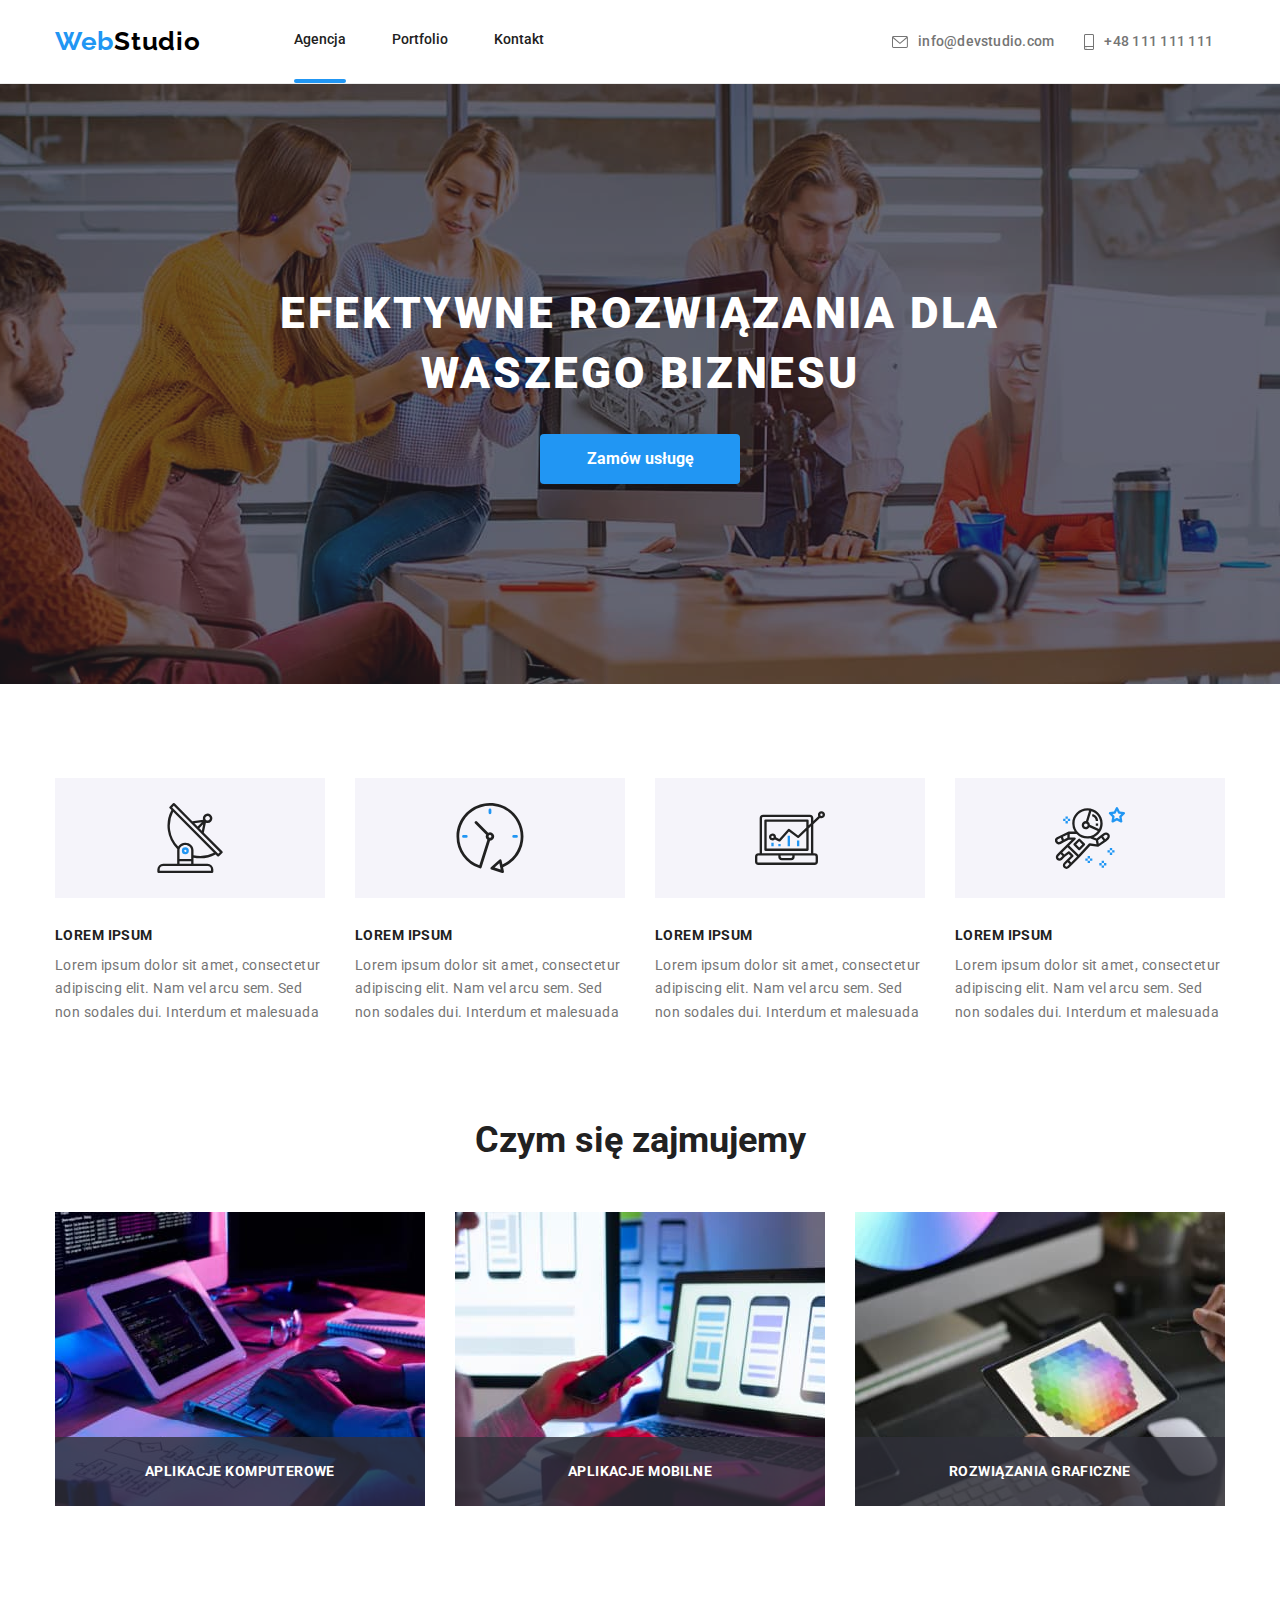
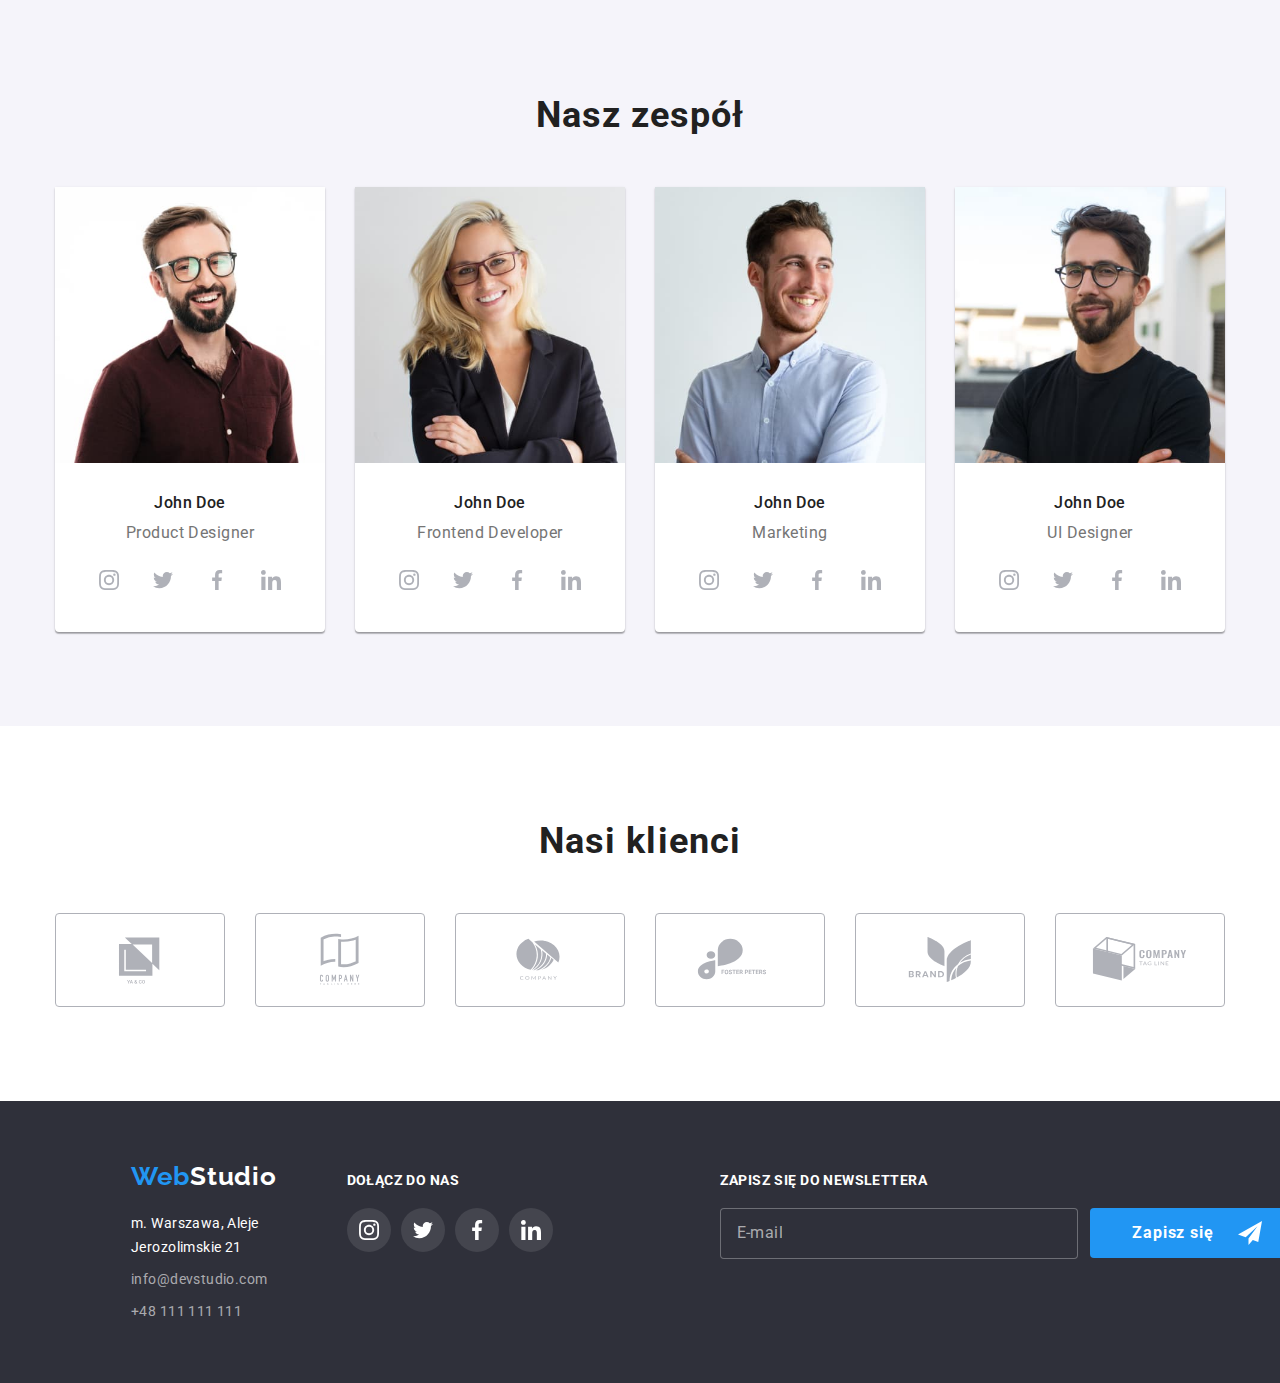
==== commit 41b51d48: "agency-update" ====
--- a/index.html
+++ b/index.html
@@ -1,5 +1,5 @@
 <!DOCTYPE html>
-<html lang="pl">
+<html lang="pl" overflow-x="hidden">
   <head>
     <meta charset="UTF-8" />
     <meta http-equiv="X-UA-Compatible" content="IE=edge" />
@@ -14,7 +14,7 @@
     <link rel="stylesheet" href="./css/modern-normalize.min.css" />
     <link rel="stylesheet" href="./css/main.min.css" />
   </head>
-  <body>
+  <body overflow-x="hidden">
     <header class="main-header">
       <div class="main-header__container container">
         <div class="main-header__navigation">
--- a/css/main.min.css
+++ b/css/main.min.css
@@ -1 +1 @@
-.container{min-width:320px;max-width:480px;margin:0 auto}@media(width >= 768px){.container{max-width:768px}}@media(width >= 1200px){.container{max-width:1200px}}.main-header{border-bottom:1px solid #ececec;background-color:#fff}@media(width >= 768px){.main-header__container{display:-webkit-box;display:-ms-flexbox;display:flex;-webkit-box-pack:justify;-ms-flex-pack:justify;justify-content:space-between}}.main-header__navigation{display:-webkit-box;display:-ms-flexbox;display:flex;-webkit-box-pack:justify;-ms-flex-pack:justify;justify-content:space-between}@media(width >= 768px){.main-header__navigation{-webkit-box-pack:start;-ms-flex-pack:start;justify-content:flex-start;gap:83px}}@media(width >= 1200px){.main-header__navigation{gap:93px}}.main-header__home-page-container{padding-left:15px;padding-block:16px}@media(width >= 768px){.main-header__home-page-container{padding-block:26px}}.main-header__menu-mobile-button{padding-block:10px;padding-right:15px}@media(width >= 768px){.main-header__menu-mobile-button{display:none}}.contact-list{display:none}@media(width >= 768px){.contact-list{display:-webkit-box;display:-ms-flexbox;display:flex;-webkit-box-orient:vertical;-webkit-box-direction:normal;-ms-flex-direction:column;flex-direction:column;gap:10px;margin:0;padding-block:21px;padding-right:15px}}@media(width >= 1200px){.contact-list{-webkit-box-orient:horizontal;-webkit-box-direction:normal;-ms-flex-direction:row;flex-direction:row;gap:30px;padding-block:32px;padding-right:27px}}@media(width >= 768px){.contact-list__item{display:-webkit-box;display:-ms-flexbox;display:flex;-webkit-box-align:center;-ms-flex-align:center;align-items:center}}.contact-list__item:hover .contact-list__icon,.contact-list__item:focus-within .contact-list__icon{fill:#2196f3}.contact-list__icon{fill:#757575;margin-right:10px;-webkit-transition:fill 250ms cubic-bezier(0.4, 0, 0.2, 1);transition:fill 250ms cubic-bezier(0.4, 0, 0.2, 1)}@media(width >= 768px){.contact-list__link{font-size:12px;line-height:1.1;font-weight:500;letter-spacing:.24px;color:#757575;-webkit-transition:color 250ms cubic-bezier(0.4, 0, 0.2, 1);transition:color 250ms cubic-bezier(0.4, 0, 0.2, 1)}}@media(width >= 768px){.contact-list__link{font-size:14px}}.contact-list__link:hover,.contact-list__link:focus{color:#2196f3;outline:none}.navigation{display:none}@media(width >= 768px){.navigation{display:-webkit-box;display:-ms-flexbox;display:flex;gap:60px;padding-block:32px}}@media(width >= 1200px){.navigation{gap:46px}}@media(width >= 768px){.navigation__list{display:-webkit-box;display:-ms-flexbox;display:flex;-webkit-box-align:space-between;-ms-flex-align:space-between;align-items:space-between;gap:46px}}.navigation__link{font-size:14px;line-height:1.1;font-weight:500;color:#212121;-webkit-transition:color 250ms cubic-bezier(0.4, 0, 0.2, 1);transition:color 250ms cubic-bezier(0.4, 0, 0.2, 1)}.navigation__link:hover,.navigation__link:focus{color:#2196f3;outline:none}.navigation__link--current::after{content:"";display:block;width:100%;height:4px;background-color:#2196f3;border-radius:2px;position:absolute;bottom:-36px}@media(width >= 1200px){.navigation__link--current::after{bottom:-34px}}.navigation--mobile{font-size:40px;font-weight:500;letter-spacing:.8px;color:#212121;padding-top:48px;-webkit-transition:color 250ms cubic-bezier(0.4, 0, 0.2, 1);transition:color 250ms cubic-bezier(0.4, 0, 0.2, 1)}.navigation--mobile__item{margin-bottom:32px}.navigation--mobile__item:last-child{margin-bottom:0}.navigation--mobile__link{color:#212121;-webkit-transition:color 250ms cubic-bezier(0.4, 0, 0.2, 1);transition:color 250ms cubic-bezier(0.4, 0, 0.2, 1)}.navigation--mobile__link:focus{color:#2196f3;outline:none}.logo{font-family:"Raleway",sans-serif;font-size:24px;line-height:1.2;font-weight:700;letter-spacing:.72px;color:#000;-webkit-transition:color 250ms cubic-bezier(0.4, 0, 0.2, 1);transition:color 250ms cubic-bezier(0.4, 0, 0.2, 1)}@media(width >= 1200px){.logo{font-size:26px}}.logo__text{color:#2196f3}.logo:hover,.logo:focus{color:#2196f3}.logo.logo--footer{color:#fff;margin-bottom:20px}.logo.logo--footer:hover,.logo.logo--footer:focus{color:#2196f3}.main-headline{background-image:url(../images/hero-background-image-mobile@1x.jpg);background-position:center;background-size:cover;-webkit-box-shadow:inset 0 0 0 2000px rgba(47,48,58,.4);box-shadow:inset 0 0 0 2000px rgba(47,48,58,.4)}@media(min-device-pixel-ratio: 2),(-webkit-min-device-pixel-ratio: 2),(min-resolution: 192dpi),(min-resolution: 2dppx){.main-headline{background-image:url(../images/hero-background-image-mobile@2x.jpg)}}@media(width >= 768px){.main-headline{background-image:url(../images/hero-background-image-tablet@1x.jpg)}}@media(width >= 768px)and (min-device-pixel-ratio: 2),(width >= 768px)and (-webkit-min-device-pixel-ratio: 2),(width >= 768px)and (min-resolution: 192dpi),(width >= 768px)and (min-resolution: 2dppx){.main-headline{background-image:url(../images/hero-background-image-tablet@2x.jpg)}}@media(width >= 1200px){.main-headline{background-image:url(../images/hero-background-image-desktop@1x.jpg)}}@media(width >= 1200px)and (min-device-pixel-ratio: 2),(width >= 1200px)and (-webkit-min-device-pixel-ratio: 2),(width >= 1200px)and (min-resolution: 192dpi),(width >= 1200px)and (min-resolution: 2dppx){.main-headline{background-image:url(../images/hero-background-image-desktop@2x.jpg)}}.main-headline__container{padding:118px 57px;background:rgba(0,0,0,0)}@media(width >= 768px){.main-headline__container{padding:118px 201px}}@media(width >= 1200px){.main-headline__container{max-width:1600px;width:1200px;padding:200px 252px}}.main-headline__text{font-size:26px;line-height:1.6;font-weight:900;letter-spacing:1.56px;margin:0 auto;color:#fff;text-align:center}@media(width >= 1200px){.main-headline__text{font-size:44px;line-height:1.36;letter-spacing:2.64px}}.button{font-size:16px;line-height:1.9;font-weight:700;border:none;border-radius:4px;cursor:pointer;display:block;-webkit-transition:color 250ms cubic-bezier(0.4, 0, 0.2, 1);transition:color 250ms cubic-bezier(0.4, 0, 0.2, 1)}.main-headline__button{color:#fff;background-color:#2196f3;width:200px;padding:10px 41px 10px 42px;margin:30px auto 0}.main-headline__button:hover,.main-headline__button:focus{color:#000}.button-icon{border:none;background-color:#fff;margin:0;padding:0;display:block}.button-icon--close{width:30px;height:30px;position:absolute;top:8px;right:8px}.button-icon--close:focus-within .button-icon--close__icon{fill:#2196f3}.button-icon--close:focus{outline:none}.button-icon--close:focus .button-icon--close__border{border:1px solid #2196f3}.button-icon--close__border{border:solid 1px rgba(0,0,0,.1);width:30px;height:30px;border-radius:50%;padding:5.4px;-webkit-transition:border 250ms cubic-bezier(0.4, 0, 0.2, 1);transition:border 250ms cubic-bezier(0.4, 0, 0.2, 1)}.button-icon--close__border:hover{border:solid 1px #2196f3}.button-icon--close__border:hover .button-close__icon,.button-icon--close__border:focus .button-close__icon{fill:#2196f3;outline:none}.button-icon--close__icon{fill:#000;background-color:#fff;display:block;-webkit-transition:fill 250ms cubic-bezier(0.4, 0, 0.2, 1);transition:fill 250ms cubic-bezier(0.4, 0, 0.2, 1)}.button-icon--menu__icon{fill:#000;-webkit-transition:fill 250ms cubic-bezier(0.4, 0, 0.2, 1);transition:fill 250ms cubic-bezier(0.4, 0, 0.2, 1)}.button-icon--menu:focus-within .button-icon--menu__icon{fill:#2196f3}.form-user-data__button-send-data{width:200px;padding:10px 76px;margin:30px auto 0;background-color:#2196f3;color:#fff;-webkit-box-shadow:0px 4px 4px rgba(0,0,0,.15);box-shadow:0px 4px 4px rgba(0,0,0,.15)}.form-user-data__button-send-data :focus,.form-user-data__button-send-data :hover{color:#000;outline:none}.button--newsletter{width:200px;height:50px;letter-spacing:.96px;color:#fff;background-color:#2196f3;padding:10px 75px 10px 42px;position:relative;margin:0 auto}@media(width >= 1200px){.button--newsletter{margin:0}}.button--newsletter:hover,.button--newsletter:focus{color:#000;outline:none}.button--newsletter__icon{fill:#fff;position:absolute;top:13px;left:148px;-webkit-transition:fill 250ms cubic-bezier(0.4, 0, 0.2, 1);transition:fill 250ms cubic-bezier(0.4, 0, 0.2, 1)}.button--newsletter:hover .button--newsletter__icon,.button--newsletter:focus .button--newsletter__icon{fill:#000}.button-branch{font-size:16px;line-height:1.6;font-weight:500;color:#212121;background-color:#f5f4fa;cursor:pointer;display:block;padding:6px 22px;text-align:center;letter-spacing:.03em;border-radius:4px;border:rgba(0,0,0,0);margin-left:8px;-webkit-transition:color 250ms cubic-bezier(0.4, 0, 0.2, 1),background-color 250ms cubic-bezier(0.4, 0, 0.2, 1),-webkit-box-shadow 250ms cubic-bezier(0.4, 0, 0.2, 1);transition:color 250ms cubic-bezier(0.4, 0, 0.2, 1),background-color 250ms cubic-bezier(0.4, 0, 0.2, 1),-webkit-box-shadow 250ms cubic-bezier(0.4, 0, 0.2, 1);transition:color 250ms cubic-bezier(0.4, 0, 0.2, 1),background-color 250ms cubic-bezier(0.4, 0, 0.2, 1),box-shadow 250ms cubic-bezier(0.4, 0, 0.2, 1);transition:color 250ms cubic-bezier(0.4, 0, 0.2, 1),background-color 250ms cubic-bezier(0.4, 0, 0.2, 1),box-shadow 250ms cubic-bezier(0.4, 0, 0.2, 1),-webkit-box-shadow 250ms cubic-bezier(0.4, 0, 0.2, 1)}.button-branch:hover,.button-branch:focus{color:#fff;background-color:#2196f3;-webkit-box-shadow:0px 3px 1px rgba(0,0,0,.1),0px 1px 2px rgba(0,0,0,.08),0px 2px 2px rgba(0,0,0,.12);box-shadow:0px 3px 1px rgba(0,0,0,.1),0px 1px 2px rgba(0,0,0,.08),0px 2px 2px rgba(0,0,0,.12)}.modal{display:-webkit-box;display:-ms-flexbox;display:flex;background-color:rgba(0,0,0,.2);position:fixed;inset:0;z-index:1;opacity:1;visibility:visible;-webkit-transform:scale(1);transform:scale(1);-webkit-transition:visibility 2s cubic-bezier(0.4, 0, 0.2, 1),opacity 2s cubic-bezier(0.4, 0, 0.2, 1),-webkit-transform 2s cubic-bezier(0.4, 0, 0.2, 1);transition:visibility 2s cubic-bezier(0.4, 0, 0.2, 1),opacity 2s cubic-bezier(0.4, 0, 0.2, 1),-webkit-transform 2s cubic-bezier(0.4, 0, 0.2, 1);transition:transform 2s cubic-bezier(0.4, 0, 0.2, 1),visibility 2s cubic-bezier(0.4, 0, 0.2, 1),opacity 2s cubic-bezier(0.4, 0, 0.2, 1);transition:transform 2s cubic-bezier(0.4, 0, 0.2, 1),visibility 2s cubic-bezier(0.4, 0, 0.2, 1),opacity 2s cubic-bezier(0.4, 0, 0.2, 1),-webkit-transform 2s cubic-bezier(0.4, 0, 0.2, 1)}.modal--is-hidden{pointer-events:none;visibility:hidden;opacity:0;-webkit-transform:scale(0);transform:scale(0)}.modal__window{width:95%;margin:auto;background-color:#fff;-webkit-box-shadow:0px 1px 3px rgba(0,0,0,.12),0px 1px 1px rgba(0,0,0,.14),0px 2px 1px rgba(0,0,0,.2);box-shadow:0px 1px 3px rgba(0,0,0,.12),0px 1px 1px rgba(0,0,0,.14),0px 2px 1px rgba(0,0,0,.2);border-radius:4px;position:relative}@media(width >= 768px){.modal__window{width:60%}}@media(width >= 1200px){.modal__window{width:33%}}.modal__close{padding-top:8px;padding-right:8px;padding-left:490px}.form-user-data{padding:40px 40px}.form-user-data__title{font-size:20px;line-height:1.5;font-weight:700;letter-spacing:.6px;text-align:center;color:#212121;margin-block:0 12px}.form-user-data__text-data{position:relative}.form-user-data__text-data:focus-within .form-user-data__icon-input{fill:#2196f3}.form-user-data__text-data:focus-within .form-user-data__input-label{color:#2196f3}.form-user-data__input-label{display:block;font-size:12px;line-height:1.17;color:#757575;letter-spacing:.12px;-webkit-transition:color 250ms cubic-bezier(0.4, 0, 0.2, 1);transition:color 250ms cubic-bezier(0.4, 0, 0.2, 1)}.form-user-data__input-text{display:block;width:100%;height:40px;margin-block:4px 10px;padding-left:42px;border:1px solid rgba(33,33,33,.2);border-radius:4px;-webkit-transition:border 250ms cubic-bezier(0.4, 0, 0.2, 1);transition:border 250ms cubic-bezier(0.4, 0, 0.2, 1)}.form-user-data__input-text:focus{border:1px solid #2196f3;outline:none}.form-user-data__icon-input{position:absolute;top:32px;left:15px;fill:#212121;-webkit-transition:fill 250ms cubic-bezier(0.4, 0, 0.2, 1);transition:fill 250ms cubic-bezier(0.4, 0, 0.2, 1)}.form-user-data__comment-textarea{resize:none;margin-block:4px 20px;width:100%;height:120px;padding:12px 16px;border:1px solid rgba(33,33,33,.2);border-radius:4px;-webkit-transition:border 250ms cubic-bezier(0.4, 0, 0.2, 1);transition:border 250ms cubic-bezier(0.4, 0, 0.2, 1)}.form-user-data__comment-textarea::-webkit-input-placeholder{font-size:12px;line-height:1.17;color:rgba(117,117,117,.5);-webkit-transition:color 250ms cubic-bezier(0.4, 0, 0.2, 1);transition:color 250ms cubic-bezier(0.4, 0, 0.2, 1)}.form-user-data__comment-textarea::-moz-placeholder{font-size:12px;line-height:1.17;color:rgba(117,117,117,.5);-moz-transition:color 250ms cubic-bezier(0.4, 0, 0.2, 1);transition:color 250ms cubic-bezier(0.4, 0, 0.2, 1)}.form-user-data__comment-textarea:-ms-input-placeholder{font-size:12px;line-height:1.17;color:rgba(117,117,117,.5);-ms-transition:color 250ms cubic-bezier(0.4, 0, 0.2, 1);transition:color 250ms cubic-bezier(0.4, 0, 0.2, 1)}.form-user-data__comment-textarea::-ms-input-placeholder{font-size:12px;line-height:1.17;color:rgba(117,117,117,.5);-ms-transition:color 250ms cubic-bezier(0.4, 0, 0.2, 1);transition:color 250ms cubic-bezier(0.4, 0, 0.2, 1)}.form-user-data__comment-textarea::placeholder{font-size:12px;line-height:1.17;color:rgba(117,117,117,.5);-webkit-transition:color 250ms cubic-bezier(0.4, 0, 0.2, 1);transition:color 250ms cubic-bezier(0.4, 0, 0.2, 1)}.form-user-data__comment-textarea:focus{border:1px solid #2196f3;outline:none}.form-user-data__comment-textarea:focus::-webkit-input-placeholder{color:#2196f3}.form-user-data__comment-textarea:focus::-moz-placeholder{color:#2196f3}.form-user-data__comment-textarea:focus:-ms-input-placeholder{color:#2196f3}.form-user-data__comment-textarea:focus::-ms-input-placeholder{color:#2196f3}.form-user-data__comment-textarea:focus::placeholder{color:#2196f3}.form-user-data__statutes-approval{display:-webkit-box;display:-ms-flexbox;display:flex;-webkit-box-align:center;-ms-flex-align:center;align-items:center;position:relative}.form-user-data__checkbox-box{width:16px;height:15px;margin-right:8px;cursor:pointer;opacity:0;z-index:2}.form-user-data__checkbox-box:checked~.form-user-data__checkbox-box--not-checked{visibility:hidden}.form-user-data__checkbox-box:checked~.form-user-data__checkbox-box--checked{visibility:visible}.form-user-data__checkbox-box--not-checked{position:absolute;-webkit-transition:visibility 250ms cubic-bezier(0.4, 0, 0.2, 1);transition:visibility 250ms cubic-bezier(0.4, 0, 0.2, 1)}.form-user-data__checkbox-box--checked{position:absolute;visibility:hidden;-webkit-transition:visibility 250ms cubic-bezier(0.4, 0, 0.2, 1);transition:visibility 250ms cubic-bezier(0.4, 0, 0.2, 1)}.form-user-data__checkbox-label{font-size:12px;letter-spacing:.36px}.form-user-data__checkbox-label--link{color:#2196f3;display:inline}.form-newsletter__label{font-size:14px;font-weight:700;line-height:1.1;letter-spacing:.42px;color:#fff;margin-bottom:20px;display:block;text-align:center}@media(width >= 768px){.form-newsletter__label{padding-top:60px}}@media(width >= 1200px){.form-newsletter__label{text-align:left;padding-top:12px}}@media(width >= 768px){.form-newsletter__input-part{padding-inline:166px 152px}}@media(width >= 1200px){.form-newsletter__input-part{padding-inline:0;display:-webkit-box;display:-ms-flexbox;display:flex;-webkit-box-pack:justify;-ms-flex-pack:justify;justify-content:space-between;gap:12px}}.form-newsletter__input{display:inline-block;width:100%;border:1px solid rgba(255,255,255,.3);border-radius:4px;background-color:#2f303a;padding-block:15px;padding-left:16px;margin-bottom:20px;-webkit-transition:border 250ms cubic-bezier(0.4, 0, 0.2, 1);transition:border 250ms cubic-bezier(0.4, 0, 0.2, 1)}@media(width >= 1200px){.form-newsletter__input{padding:15px 295px 15px 16px;width:358px}}.form-newsletter__input::-webkit-input-placeholder{font-size:16px;line-height:1.25;letter-spacing:.48px;color:rgba(255,255,255,.6);-webkit-transition:color 250ms cubic-bezier(0.4, 0, 0.2, 1);transition:color 250ms cubic-bezier(0.4, 0, 0.2, 1)}.form-newsletter__input::-moz-placeholder{font-size:16px;line-height:1.25;letter-spacing:.48px;color:rgba(255,255,255,.6);-moz-transition:color 250ms cubic-bezier(0.4, 0, 0.2, 1);transition:color 250ms cubic-bezier(0.4, 0, 0.2, 1)}.form-newsletter__input:-ms-input-placeholder{font-size:16px;line-height:1.25;letter-spacing:.48px;color:rgba(255,255,255,.6);-ms-transition:color 250ms cubic-bezier(0.4, 0, 0.2, 1);transition:color 250ms cubic-bezier(0.4, 0, 0.2, 1)}.form-newsletter__input::-ms-input-placeholder{font-size:16px;line-height:1.25;letter-spacing:.48px;color:rgba(255,255,255,.6);-ms-transition:color 250ms cubic-bezier(0.4, 0, 0.2, 1);transition:color 250ms cubic-bezier(0.4, 0, 0.2, 1)}.form-newsletter__input::placeholder{font-size:16px;line-height:1.25;letter-spacing:.48px;color:rgba(255,255,255,.6);-webkit-transition:color 250ms cubic-bezier(0.4, 0, 0.2, 1);transition:color 250ms cubic-bezier(0.4, 0, 0.2, 1)}.form-newsletter__input:focus{border:1px solid #2196f3;outline:none}.form-newsletter__input:focus::-webkit-input-placeholder{color:#2196f3}.form-newsletter__input:focus::-moz-placeholder{color:#2196f3}.form-newsletter__input:focus:-ms-input-placeholder{color:#2196f3}.form-newsletter__input:focus::-ms-input-placeholder{color:#2196f3}.form-newsletter__input:focus::placeholder{color:#2196f3}.lorem-ipsum-section{background-color:#fff;padding-block:60px}@media(width >= 768px){.lorem-ipsum-section{padding-block:60px 45px}}@media(width >= 1200px){.lorem-ipsum-section{padding-block:94px}}.lorem-ipsum-section__container{padding-inline:15px}@media(width >= 768px){.lorem-ipsum-section__list{display:-webkit-box;display:-ms-flexbox;display:flex;-ms-flex-wrap:wrap;flex-wrap:wrap;gap:30px;-webkit-box-pack:justify;-ms-flex-pack:justify;justify-content:space-between}}@media(width >= 1200px){.lorem-ipsum-section__list{-ms-flex-wrap:nowrap;flex-wrap:nowrap}}@media(width >= 768px){.lorem-ipsum-section__item{-ms-flex-preferred-size:calc((100% - 30px)/2);flex-basis:calc((100% - 30px)/2)}}.lorem-ipsum-section__window{background-color:#f5f4fa;padding-block:25px}.lorem-ipsum-section__icon{fill:currentColor;display:block;margin:0 auto}.lorem-ipsum-section__headline{font-size:14px;line-height:1.1;font-weight:700;letter-spacing:.42px;color:#212121;margin-block:30px 10px;text-align:center}@media(width >= 768px){.lorem-ipsum-section__headline{text-align:left}}.lorem-ipsum-section__text{font-size:14px;line-height:1.7;letter-spacing:.42px;margin:0}.section-coverage{display:none}@media(width >= 1200px){.section-coverage{display:block;padding-block:0 94px;background-color:#fff}}.section-coverage__headline{font-size:36px;line-height:1.2;font-weight:700;color:#212121;text-align:center;margin-block:0 50px}.section-coverage__actions-list{display:-webkit-box;display:-ms-flexbox;display:flex;-ms-flex-pack:distribute;justify-content:space-around}.section-coverage__action-item{position:relative;display:-webkit-box;display:-ms-flexbox;display:flex}.section-coverage__action-label{position:absolute;bottom:0;background-color:rgba(47,48,58,.8);padding-block:27px;width:100%}.section-coverage__action-description{font-size:14px;line-height:1.1;color:#fff;text-align:center;letter-spacing:.03em;font-weight:700;margin:0 auto}.section-team{padding-block:60px;background-color:#f5f4fa}@media(width >= 1200px){.section-team{padding-block:94px}}.section-team__container{padding-inline:15px}.section-team__headline{font-size:28px;line-height:1.2;font-weight:700;letter-spacing:.84px;color:#212121;text-align:center;margin-block:0 30px}@media(width >= 1200px){.section-team__headline{font-size:36px;letter-spacing:1.08px;margin-block:0 50px}}@media(width >= 768px){.section-team__people-list{display:-webkit-box;display:-ms-flexbox;display:flex;-ms-flex-wrap:wrap;flex-wrap:wrap;gap:30px;-webkit-box-pack:justify;-ms-flex-pack:justify;justify-content:space-between}}@media(width >= 1200px){.section-team__people-list{-ms-flex-wrap:nowrap;flex-wrap:nowrap}}.section-team__team-member{background-color:#fff;-webkit-box-shadow:0px 1px 3px rgba(0,0,0,.12),0px 1px 1px rgba(0,0,0,.14),0px 2px 1px rgba(0,0,0,.2);box-shadow:0px 1px 3px rgba(0,0,0,.12),0px 1px 1px rgba(0,0,0,.14),0px 2px 1px rgba(0,0,0,.2);border-radius:0px 0px 4px 4px;margin-bottom:30px}.section-team__team-member:last-child{margin-bottom:0}@media(width >= 768px){.section-team__team-member{-ms-flex-preferred-size:calc((100% - 30px)/2);flex-basis:calc((100% - 30px)/2);margin:0}}.section-team__member-image{display:block;width:100%}.section-team__member-name{font-size:16px;line-height:1.2;font-weight:500;letter-spacing:.48px;color:#212121;text-align:center;margin-block:30px 10px}.section-team__member-position{font-size:16px;line-height:1.2;letter-spacing:.48px;text-align:center;padding-bottom:16px;margin:0}.social-media-list{list-style-type:none;display:-webkit-box;display:-ms-flexbox;display:flex;-webkit-box-pack:center;-ms-flex-pack:center;justify-content:center;padding:0;gap:10px}@media(width >= 1200px){.social-media-list{padding:0 0 30px}}.social-media-list__container{width:44px;height:44px;padding:12px;border-radius:50%;-webkit-transition:background-color 250ms cubic-bezier(0.4, 0, 0.2, 1);transition:background-color 250ms cubic-bezier(0.4, 0, 0.2, 1)}.social-media-list__container--team{background-color:#fff}.social-media-list__container--footer{background-color:rgba(255,255,255,.1)}.social-media-list__container:hover,.social-media-list__container:focus{background-color:#2196f3}.social-media-list__container:hover .social-media-list__icon,.social-media-list__container:focus .social-media-list__icon{fill:#fff}.social-media-list__icon{-webkit-transition:fill 250ms cubic-bezier(0.4, 0, 0.2, 1);transition:fill 250ms cubic-bezier(0.4, 0, 0.2, 1)}.social-media-list__icon--team{fill:#afb1b8}.social-media-list__icon--footer{fill:#fff}.social-media-list--mobile{display:-webkit-box;display:-ms-flexbox;display:flex;gap:20px;position:absolute;bottom:48px}.social-media-list--mobile__link{color:#2196f3;font-size:18px;line-height:1.22;font-weight:500;letter-spacing:.36px;-webkit-transition:color 250ms cubic-bezier(0.4, 0, 0.2, 1);transition:color 250ms cubic-bezier(0.4, 0, 0.2, 1)}.social-media-list--mobile__link:focus{color:#212121}.section-clients{padding-block:60px}@media(width >= 1200px){.section-clients{padding-block:94px}}.section-clients__container{padding-inline:15px}.section-clients__headline{font-size:28px;line-height:1.2;font-weight:700;letter-spacing:.84px;color:#212121;text-align:center;margin-block:0 30px}@media(width >= 1200px){.section-clients__headline{font-size:36px;letter-spacing:1.08px;margin-block:0 50px}}.section-clients__clients-logo-list{display:-webkit-box;display:-ms-flexbox;display:flex;-ms-flex-wrap:wrap;flex-wrap:wrap;-webkit-box-pack:justify;-ms-flex-pack:justify;justify-content:space-between;gap:30px}@media(width >= 1200px){.section-clients__clients-logo-list{-ms-flex-wrap:nowrap;flex-wrap:nowrap}}.section-clients__client-list-item{-ms-flex-preferred-size:calc((100% - 30px)/2);flex-basis:calc((100% - 30px)/2)}@media(width >= 768px){.section-clients__client-list-item{-ms-flex-preferred-size:calc((100% - 60px)/3);flex-basis:calc((100% - 60px)/3)}}.section-clients__client-logo-item{padding-block:16px;border:solid 1px #afb1b8;border-radius:4px;-webkit-transition:border 250ms cubic-bezier(0.4, 0, 0.2, 1);transition:border 250ms cubic-bezier(0.4, 0, 0.2, 1)}.section-clients__client-logo-item:hover,.section-clients__client-logo-item:focus{border:solid 1px #2196f3}.section-clients__client-logo-item:hover .section-clients__client-logo,.section-clients__client-logo-item:focus .section-clients__client-logo{fill:#2196f3}.section-clients__client-logo{display:block;margin:0 auto;fill:#afb1b8;-webkit-transition:fill 250ms cubic-bezier(0.4, 0, 0.2, 1);transition:fill 250ms cubic-bezier(0.4, 0, 0.2, 1)}.main-footer{background-color:#2f303a}.main-footer__container{padding:60px 15px}@media(width >= 768px){.main-footer__container{padding:60px 0}}@media(width >= 1200px){.main-footer__container{padding:60px 15px;display:-webkit-box;display:-ms-flexbox;display:flex;gap:78px}}@media(width >= 768px){.main-footer__wrapper{padding-inline:76px 89px;display:-webkit-box;display:-ms-flexbox;display:flex;-webkit-box-pack:justify;-ms-flex-pack:justify;justify-content:space-between}}@media(width >= 1200px){.main-footer__wrapper{gap:70px}}.main-footer__contact-data{text-align:center}@media(width >= 1200px){.main-footer__contact-data{text-align:left}}.main-footer__link--contact-details{font-size:14px;line-height:1.7;letter-spacing:.42px;color:rgba(255,255,255,.6);display:block;margin-top:8px;-webkit-transition:color 250ms cubic-bezier(0.4, 0, 0.2, 1);transition:color 250ms cubic-bezier(0.4, 0, 0.2, 1)}.main-footer__link--contact-details:hover,.main-footer__link--contact-details:focus{color:#2196f3}.main-footer__contact-details{font-style:normal}.main-footer__address{font-size:14px;line-height:1.7;letter-spacing:.42px;color:#fff;margin-block:0}.main-footer__social-media{padding-block:60px}@media(width >= 768px){.main-footer__social-media{padding-block:5px 0}}@media(width >= 1200px){.main-footer__social-media{padding-block:12px 0}}.main-footer__social-media-headline{font-size:14px;line-height:1.1;font-weight:700;letter-spacing:.42px;color:#fff;margin-block:0 20px;text-align:center}@media(width >= 1200px){.main-footer__social-media-headline{text-align:left}}.portfolio-content{background-color:#e5e5e5}.buttons-part{padding-block:94px}.buttons-part__buttons-branch-list{display:-webkit-box;display:-ms-flexbox;display:flex;padding:0 318px 50px 310px}.buttons-part__buttons-branch-list:first-child{margin-left:0}.products-section{padding-block:0 94px}.products-section__products-net{display:-webkit-box;display:-ms-flexbox;display:flex;-ms-flex-wrap:wrap;flex-wrap:wrap;gap:30px;padding:0;margin:0;-ms-flex-preferred-size:calc((100% - 60px)/3);flex-basis:calc((100% - 60px)/3);-ms-flex-line-pack:distribute;align-content:space-around;padding-left:15px}.products-section__product-item{background-color:#eee;-webkit-transition:-webkit-box-shadow 250ms cubic-bezier(0.4, 0, 0.2, 1);transition:-webkit-box-shadow 250ms cubic-bezier(0.4, 0, 0.2, 1);transition:box-shadow 250ms cubic-bezier(0.4, 0, 0.2, 1);transition:box-shadow 250ms cubic-bezier(0.4, 0, 0.2, 1), -webkit-box-shadow 250ms cubic-bezier(0.4, 0, 0.2, 1)}.products-section__product-item:hover{-webkit-box-shadow:0px 1px 1px rgba(0,0,0,.12),0px 4px 4px rgba(0,0,0,.06),1px 4px 6px rgba(0,0,0,.16);box-shadow:0px 1px 1px rgba(0,0,0,.12),0px 4px 4px rgba(0,0,0,.06),1px 4px 6px rgba(0,0,0,.16)}.products-section__product-item:hover .products-section__description-overlay{-webkit-transform:translatey(0);transform:translatey(0)}.products-section__product-image-container{position:relative;overflow:hidden;margin:0}.products-section__product-image{display:block}.products-section__description-overlay{background-color:rgba(33,150,243,.9);top:0;left:0;position:absolute;width:100%;height:100%;-webkit-transform:translatey(100%);transform:translatey(100%);-webkit-transition:-webkit-transform 250ms cubic-bezier(0.4, 0, 0.2, 1);transition:-webkit-transform 250ms cubic-bezier(0.4, 0, 0.2, 1);transition:transform 250ms cubic-bezier(0.4, 0, 0.2, 1);transition:transform 250ms cubic-bezier(0.4, 0, 0.2, 1), -webkit-transform 250ms cubic-bezier(0.4, 0, 0.2, 1)}.products-section__hidden-description{margin:0 auto;font-size:18px;line-height:1.55;letter-spacing:.03em;color:#fff;width:100%;padding:49px 45px 49px 24px}.products-section__product-description{background-color:#fff;margin:0;border-left-width:1px;border-left-style:solid;border-left-color:#eee;border-bottom-width:1px;border-bottom-style:solid;border-bottom-color:#eee;border-right-width:1px;border-right-style:solid;border-right-color:#eee}.products-section__product-title{font-size:18px;line-height:2;font-weight:700;color:#212121;padding-top:20px;padding-left:24px;margin-block:0 4px}.products-section__product-type{margin:0 auto;font-size:16px;line-height:1.9;padding-bottom:20px;padding-left:24px}.mobile-menu-container{background-color:#fff;position:fixed;inset:0;z-index:10;padding-left:40px;-webkit-transform:translateX(100%);transform:translateX(100%);-webkit-transition:-webkit-transform 1s cubic-bezier(0.4, 0, 0.2, 1);transition:-webkit-transform 1s cubic-bezier(0.4, 0, 0.2, 1);transition:transform 1s cubic-bezier(0.4, 0, 0.2, 1);transition:transform 1s cubic-bezier(0.4, 0, 0.2, 1), -webkit-transform 1s cubic-bezier(0.4, 0, 0.2, 1)}.mobile-menu-container.is-open{-webkit-transform:translateX(0);transform:translateX(0)}.mobile-menu-container__button-close{border:none;background-color:#fff;display:block;margin:0;padding:0;outline:none;position:absolute;top:10px;right:15px}.mobile-menu-container__button-close:focus-within .mobile-menu-container__icon{fill:#2196f3}.mobile-menu-container__button-close__icon{fill:#212121;-webkit-transition:fill 250ms cubic-bezier(0.4, 0, 0.2, 1);transition:fill 250ms cubic-bezier(0.4, 0, 0.2, 1)}.contact-list--mobile{position:absolute;bottom:134px}.contact-list--mobile__item:first-child{margin-bottom:32px}.contact-list--mobile__link-mail{color:#2196f3;font-size:34px;font-weight:500;letter-spacing:.68px}.contact-list--mobile__link-mail:focus{outline:none;color:#757575}.contact-list--mobile__link-phone-no{color:#757575;font-size:24px;font-weight:500;letter-spacing:.48px}.contact-list--mobile__link-phone-no:focus{outline:none;color:#2196f3}body{font-family:"Roboto",sans-serif;color:#757575;-webkit-box-sizing:border-box;box-sizing:border-box}a{text-decoration:none;display:block;position:relative}ul{list-style-type:none;margin:0 auto;padding:0}/*# sourceMappingURL=main.min.css.map */+.container{min-width:320px;max-width:480px;margin:0 auto}@media(width >= 768px){.container{max-width:768px}}@media(width >= 1200px){.container{max-width:1200px}}.main-header{border-bottom:1px solid #ececec;background-color:#fff}@media(width >= 768px){.main-header__container{display:-webkit-box;display:-ms-flexbox;display:flex;-webkit-box-pack:justify;-ms-flex-pack:justify;justify-content:space-between}}.main-header__navigation{display:-webkit-box;display:-ms-flexbox;display:flex;-webkit-box-pack:justify;-ms-flex-pack:justify;justify-content:space-between}@media(width >= 768px){.main-header__navigation{-webkit-box-pack:start;-ms-flex-pack:start;justify-content:flex-start;gap:83px}}@media(width >= 1200px){.main-header__navigation{gap:93px}}.main-header__home-page-container{padding-left:15px;padding-block:16px}@media(width >= 768px){.main-header__home-page-container{padding-block:26px}}.main-header__menu-mobile-button{padding-block:10px;padding-right:15px}@media(width >= 768px){.main-header__menu-mobile-button{display:none}}.contact-list{display:none}@media(width >= 768px){.contact-list{display:-webkit-box;display:-ms-flexbox;display:flex;-webkit-box-orient:vertical;-webkit-box-direction:normal;-ms-flex-direction:column;flex-direction:column;gap:10px;margin:0;padding-block:21px;padding-right:15px}}@media(width >= 1200px){.contact-list{-webkit-box-orient:horizontal;-webkit-box-direction:normal;-ms-flex-direction:row;flex-direction:row;gap:30px;padding-block:32px;padding-right:27px}}@media(width >= 768px){.contact-list__item{display:-webkit-box;display:-ms-flexbox;display:flex;-webkit-box-align:center;-ms-flex-align:center;align-items:center}}.contact-list__item:hover .contact-list__icon,.contact-list__item:focus-within .contact-list__icon{fill:#2196f3}.contact-list__icon{fill:#757575;margin-right:10px;-webkit-transition:fill 250ms cubic-bezier(0.4, 0, 0.2, 1);transition:fill 250ms cubic-bezier(0.4, 0, 0.2, 1)}@media(width >= 768px){.contact-list__link{font-size:12px;line-height:1.1;font-weight:500;letter-spacing:.24px;color:#757575;-webkit-transition:color 250ms cubic-bezier(0.4, 0, 0.2, 1);transition:color 250ms cubic-bezier(0.4, 0, 0.2, 1)}}@media(width >= 768px){.contact-list__link{font-size:14px}}.contact-list__link:hover,.contact-list__link:focus{color:#2196f3;outline:none}.navigation{display:none}@media(width >= 768px){.navigation{display:-webkit-box;display:-ms-flexbox;display:flex;gap:60px;padding-block:32px}}@media(width >= 1200px){.navigation{gap:46px}}@media(width >= 768px){.navigation__list{display:-webkit-box;display:-ms-flexbox;display:flex;-webkit-box-align:space-between;-ms-flex-align:space-between;align-items:space-between;gap:46px}}.navigation__link{font-size:14px;line-height:1.1;font-weight:500;color:#212121;-webkit-transition:color 250ms cubic-bezier(0.4, 0, 0.2, 1);transition:color 250ms cubic-bezier(0.4, 0, 0.2, 1)}.navigation__link:hover,.navigation__link:focus{color:#2196f3;outline:none}.navigation__link--current::after{content:"";display:block;width:100%;height:4px;background-color:#2196f3;border-radius:2px;position:absolute;bottom:-36px}.navigation--mobile{font-size:40px;font-weight:500;letter-spacing:.8px;color:#212121;padding-top:48px;-webkit-transition:color 250ms cubic-bezier(0.4, 0, 0.2, 1);transition:color 250ms cubic-bezier(0.4, 0, 0.2, 1)}.navigation--mobile__item{margin-bottom:32px}.navigation--mobile__item:last-child{margin-bottom:0}.navigation--mobile__link{color:#212121;-webkit-transition:color 250ms cubic-bezier(0.4, 0, 0.2, 1);transition:color 250ms cubic-bezier(0.4, 0, 0.2, 1)}.navigation--mobile__link:focus{color:#2196f3;outline:none}.logo{font-family:"Raleway",sans-serif;font-size:24px;line-height:1.2;font-weight:700;letter-spacing:.72px;color:#000;-webkit-transition:color 250ms cubic-bezier(0.4, 0, 0.2, 1);transition:color 250ms cubic-bezier(0.4, 0, 0.2, 1)}@media(width >= 1200px){.logo{font-size:26px}}.logo__text{color:#2196f3}.logo:hover,.logo:focus{color:#2196f3}.logo.logo--footer{color:#fff;margin-bottom:20px}.logo.logo--footer:hover,.logo.logo--footer:focus{color:#2196f3}.main-headline__container{padding:118px 57px;background:rgba(0,0,0,0);background-image:url(../images/hero-background-image-mobile@1x.jpg);background-position:center;background-size:cover;-webkit-box-shadow:inset 0 0 0 2000px rgba(47,48,58,.4);box-shadow:inset 0 0 0 2000px rgba(47,48,58,.4)}@media(width >= 768px){.main-headline__container{padding:118px 201px}}@media(width >= 1200px){.main-headline__container{max-width:1600px;padding:200px 252px}}@media(min-device-pixel-ratio: 2),(-webkit-min-device-pixel-ratio: 2),(min-resolution: 192dpi),(min-resolution: 2dppx){.main-headline__container{background-image:url(../images/hero-background-image-mobile@2x.jpg)}}@media(width >= 768px){.main-headline__container{background-image:url(../images/hero-background-image-tablet@1x.jpg)}}@media(width >= 768px)and (min-device-pixel-ratio: 2),(width >= 768px)and (-webkit-min-device-pixel-ratio: 2),(width >= 768px)and (min-resolution: 192dpi),(width >= 768px)and (min-resolution: 2dppx){.main-headline__container{background-image:url(../images/hero-background-image-tablet@2x.jpg)}}@media(width >= 1200px){.main-headline__container{background-image:url(../images/hero-background-image-desktop@1x.jpg)}}@media(width >= 1200px)and (min-device-pixel-ratio: 2),(width >= 1200px)and (-webkit-min-device-pixel-ratio: 2),(width >= 1200px)and (min-resolution: 192dpi),(width >= 1200px)and (min-resolution: 2dppx){.main-headline__container{background-image:url(../images/hero-background-image-desktop@2x.jpg)}}.main-headline__text{font-size:26px;line-height:1.6;font-weight:900;letter-spacing:1.56px;margin:0 auto;color:#fff;text-align:center}@media(width >= 1200px){.main-headline__text{font-size:44px;line-height:1.36;letter-spacing:2.64px}}.button{font-size:16px;line-height:1.9;font-weight:700;border:none;border-radius:4px;cursor:pointer;display:block;-webkit-transition:color 250ms cubic-bezier(0.4, 0, 0.2, 1);transition:color 250ms cubic-bezier(0.4, 0, 0.2, 1)}.main-headline__button{color:#fff;background-color:#2196f3;width:200px;padding:10px 41px 10px 42px;margin:30px auto 0}.main-headline__button:hover,.main-headline__button:focus{color:#000}.button-icon{border:none;background-color:#fff;margin:0;padding:0;display:block}.button-icon--close{width:30px;height:30px;position:absolute;top:8px;right:8px}.button-icon--close:focus-within .button-icon--close__icon{fill:#2196f3}.button-icon--close:focus{outline:none}.button-icon--close:focus .button-icon--close__border{border:1px solid #2196f3}.button-icon--close__border{border:solid 1px rgba(0,0,0,.1);width:30px;height:30px;border-radius:50%;padding:5.4px;-webkit-transition:border 250ms cubic-bezier(0.4, 0, 0.2, 1);transition:border 250ms cubic-bezier(0.4, 0, 0.2, 1)}.button-icon--close__border:hover{border:solid 1px #2196f3}.button-icon--close__border:hover .button-close__icon,.button-icon--close__border:focus .button-close__icon{fill:#2196f3;outline:none}.button-icon--close__icon{fill:#000;background-color:#fff;display:block;-webkit-transition:fill 250ms cubic-bezier(0.4, 0, 0.2, 1);transition:fill 250ms cubic-bezier(0.4, 0, 0.2, 1)}.button-icon--menu__icon{fill:#000;-webkit-transition:fill 250ms cubic-bezier(0.4, 0, 0.2, 1);transition:fill 250ms cubic-bezier(0.4, 0, 0.2, 1)}.button-icon--menu:focus-within .button-icon--menu__icon{fill:#2196f3}.form-user-data__button-send-data{width:200px;padding:10px 76px;margin:30px auto 0;background-color:#2196f3;color:#fff;-webkit-box-shadow:0px 4px 4px rgba(0,0,0,.15);box-shadow:0px 4px 4px rgba(0,0,0,.15)}.form-user-data__button-send-data :focus,.form-user-data__button-send-data :hover{color:#000;outline:none}.button--newsletter{width:200px;height:50px;letter-spacing:.96px;color:#fff;background-color:#2196f3;padding:10px 75px 10px 42px;position:relative;margin:0 auto}@media(width >= 1200px){.button--newsletter{margin:0}}.button--newsletter:hover,.button--newsletter:focus{color:#000;outline:none}.button--newsletter__icon{fill:#fff;position:absolute;top:13px;left:148px;-webkit-transition:fill 250ms cubic-bezier(0.4, 0, 0.2, 1);transition:fill 250ms cubic-bezier(0.4, 0, 0.2, 1)}.button--newsletter:hover .button--newsletter__icon,.button--newsletter:focus .button--newsletter__icon{fill:#000}.button-branch{font-size:16px;line-height:1.6;font-weight:500;color:#212121;background-color:#f5f4fa;cursor:pointer;display:block;padding:6px 22px;text-align:center;letter-spacing:.03em;border-radius:4px;border:rgba(0,0,0,0);margin-left:8px;-webkit-transition:color 250ms cubic-bezier(0.4, 0, 0.2, 1),background-color 250ms cubic-bezier(0.4, 0, 0.2, 1),-webkit-box-shadow 250ms cubic-bezier(0.4, 0, 0.2, 1);transition:color 250ms cubic-bezier(0.4, 0, 0.2, 1),background-color 250ms cubic-bezier(0.4, 0, 0.2, 1),-webkit-box-shadow 250ms cubic-bezier(0.4, 0, 0.2, 1);transition:color 250ms cubic-bezier(0.4, 0, 0.2, 1),background-color 250ms cubic-bezier(0.4, 0, 0.2, 1),box-shadow 250ms cubic-bezier(0.4, 0, 0.2, 1);transition:color 250ms cubic-bezier(0.4, 0, 0.2, 1),background-color 250ms cubic-bezier(0.4, 0, 0.2, 1),box-shadow 250ms cubic-bezier(0.4, 0, 0.2, 1),-webkit-box-shadow 250ms cubic-bezier(0.4, 0, 0.2, 1)}.button-branch:hover,.button-branch:focus{color:#fff;background-color:#2196f3;-webkit-box-shadow:0px 3px 1px rgba(0,0,0,.1),0px 1px 2px rgba(0,0,0,.08),0px 2px 2px rgba(0,0,0,.12);box-shadow:0px 3px 1px rgba(0,0,0,.1),0px 1px 2px rgba(0,0,0,.08),0px 2px 2px rgba(0,0,0,.12)}.modal{display:-webkit-box;display:-ms-flexbox;display:flex;background-color:rgba(0,0,0,.2);position:fixed;inset:0;z-index:1;opacity:1;visibility:visible;-webkit-transform:scale(1);transform:scale(1);-webkit-transition:visibility 2s cubic-bezier(0.4, 0, 0.2, 1),opacity 2s cubic-bezier(0.4, 0, 0.2, 1),-webkit-transform 2s cubic-bezier(0.4, 0, 0.2, 1);transition:visibility 2s cubic-bezier(0.4, 0, 0.2, 1),opacity 2s cubic-bezier(0.4, 0, 0.2, 1),-webkit-transform 2s cubic-bezier(0.4, 0, 0.2, 1);transition:transform 2s cubic-bezier(0.4, 0, 0.2, 1),visibility 2s cubic-bezier(0.4, 0, 0.2, 1),opacity 2s cubic-bezier(0.4, 0, 0.2, 1);transition:transform 2s cubic-bezier(0.4, 0, 0.2, 1),visibility 2s cubic-bezier(0.4, 0, 0.2, 1),opacity 2s cubic-bezier(0.4, 0, 0.2, 1),-webkit-transform 2s cubic-bezier(0.4, 0, 0.2, 1)}.modal--is-hidden{pointer-events:none;visibility:hidden;opacity:0;-webkit-transform:scale(0);transform:scale(0)}.modal__window{width:95%;margin:auto;background-color:#fff;-webkit-box-shadow:0px 1px 3px rgba(0,0,0,.12),0px 1px 1px rgba(0,0,0,.14),0px 2px 1px rgba(0,0,0,.2);box-shadow:0px 1px 3px rgba(0,0,0,.12),0px 1px 1px rgba(0,0,0,.14),0px 2px 1px rgba(0,0,0,.2);border-radius:4px;position:relative}@media(width >= 768px){.modal__window{width:60%}}@media(width >= 1200px){.modal__window{width:33%}}.modal__close{padding-top:8px;padding-right:8px;padding-left:490px}.form-user-data{padding:40px 40px}.form-user-data__title{font-size:20px;line-height:1.5;font-weight:700;letter-spacing:.6px;text-align:center;color:#212121;margin-block:0 12px}.form-user-data__text-data{position:relative}.form-user-data__text-data:focus-within .form-user-data__icon-input{fill:#2196f3}.form-user-data__text-data:focus-within .form-user-data__input-label{color:#2196f3}.form-user-data__input-label{display:block;font-size:12px;line-height:1.17;color:#757575;letter-spacing:.12px;-webkit-transition:color 250ms cubic-bezier(0.4, 0, 0.2, 1);transition:color 250ms cubic-bezier(0.4, 0, 0.2, 1)}.form-user-data__input-text{display:block;width:100%;height:40px;margin-block:4px 10px;padding-left:42px;border:1px solid rgba(33,33,33,.2);border-radius:4px;-webkit-transition:border 250ms cubic-bezier(0.4, 0, 0.2, 1);transition:border 250ms cubic-bezier(0.4, 0, 0.2, 1)}.form-user-data__input-text:focus{border:1px solid #2196f3;outline:none}.form-user-data__icon-input{position:absolute;top:32px;left:15px;fill:#212121;-webkit-transition:fill 250ms cubic-bezier(0.4, 0, 0.2, 1);transition:fill 250ms cubic-bezier(0.4, 0, 0.2, 1)}.form-user-data__comment-textarea{resize:none;margin-block:4px 20px;width:100%;height:120px;padding:12px 16px;border:1px solid rgba(33,33,33,.2);border-radius:4px;-webkit-transition:border 250ms cubic-bezier(0.4, 0, 0.2, 1);transition:border 250ms cubic-bezier(0.4, 0, 0.2, 1)}.form-user-data__comment-textarea::-webkit-input-placeholder{font-size:12px;line-height:1.17;color:rgba(117,117,117,.5);-webkit-transition:color 250ms cubic-bezier(0.4, 0, 0.2, 1);transition:color 250ms cubic-bezier(0.4, 0, 0.2, 1)}.form-user-data__comment-textarea::-moz-placeholder{font-size:12px;line-height:1.17;color:rgba(117,117,117,.5);-moz-transition:color 250ms cubic-bezier(0.4, 0, 0.2, 1);transition:color 250ms cubic-bezier(0.4, 0, 0.2, 1)}.form-user-data__comment-textarea:-ms-input-placeholder{font-size:12px;line-height:1.17;color:rgba(117,117,117,.5);-ms-transition:color 250ms cubic-bezier(0.4, 0, 0.2, 1);transition:color 250ms cubic-bezier(0.4, 0, 0.2, 1)}.form-user-data__comment-textarea::-ms-input-placeholder{font-size:12px;line-height:1.17;color:rgba(117,117,117,.5);-ms-transition:color 250ms cubic-bezier(0.4, 0, 0.2, 1);transition:color 250ms cubic-bezier(0.4, 0, 0.2, 1)}.form-user-data__comment-textarea::placeholder{font-size:12px;line-height:1.17;color:rgba(117,117,117,.5);-webkit-transition:color 250ms cubic-bezier(0.4, 0, 0.2, 1);transition:color 250ms cubic-bezier(0.4, 0, 0.2, 1)}.form-user-data__comment-textarea:focus{border:1px solid #2196f3;outline:none}.form-user-data__comment-textarea:focus::-webkit-input-placeholder{color:#2196f3}.form-user-data__comment-textarea:focus::-moz-placeholder{color:#2196f3}.form-user-data__comment-textarea:focus:-ms-input-placeholder{color:#2196f3}.form-user-data__comment-textarea:focus::-ms-input-placeholder{color:#2196f3}.form-user-data__comment-textarea:focus::placeholder{color:#2196f3}.form-user-data__statutes-approval{display:-webkit-box;display:-ms-flexbox;display:flex;-webkit-box-align:center;-ms-flex-align:center;align-items:center;position:relative}.form-user-data__checkbox-box{width:16px;height:15px;margin-right:8px;cursor:pointer;opacity:0;z-index:2}.form-user-data__checkbox-box:checked~.form-user-data__checkbox-box--not-checked{visibility:hidden}.form-user-data__checkbox-box:checked~.form-user-data__checkbox-box--checked{visibility:visible}.form-user-data__checkbox-box--not-checked{position:absolute;-webkit-transition:visibility 250ms cubic-bezier(0.4, 0, 0.2, 1);transition:visibility 250ms cubic-bezier(0.4, 0, 0.2, 1)}.form-user-data__checkbox-box--checked{position:absolute;visibility:hidden;-webkit-transition:visibility 250ms cubic-bezier(0.4, 0, 0.2, 1);transition:visibility 250ms cubic-bezier(0.4, 0, 0.2, 1)}.form-user-data__checkbox-label{font-size:12px;letter-spacing:.36px}.form-user-data__checkbox-label--link{color:#2196f3;display:inline}.form-newsletter__label{font-size:14px;font-weight:700;line-height:1.1;letter-spacing:.42px;color:#fff;margin-bottom:20px;display:block;text-align:center}@media(width >= 768px){.form-newsletter__label{padding-top:60px}}@media(width >= 1200px){.form-newsletter__label{text-align:left;padding-top:12px}}@media(width >= 768px){.form-newsletter__input-part{padding-inline:166px 152px}}@media(width >= 1200px){.form-newsletter__input-part{padding-inline:0;display:-webkit-box;display:-ms-flexbox;display:flex;-webkit-box-pack:justify;-ms-flex-pack:justify;justify-content:space-between;gap:12px}}.form-newsletter__input{display:inline-block;width:100%;border:1px solid rgba(255,255,255,.3);border-radius:4px;background-color:#2f303a;padding-block:15px;padding-left:16px;margin-bottom:20px;-webkit-transition:border 250ms cubic-bezier(0.4, 0, 0.2, 1);transition:border 250ms cubic-bezier(0.4, 0, 0.2, 1)}@media(width >= 1200px){.form-newsletter__input{padding:15px 295px 15px 16px;width:358px}}.form-newsletter__input::-webkit-input-placeholder{font-size:16px;line-height:1.25;letter-spacing:.48px;color:rgba(255,255,255,.6);-webkit-transition:color 250ms cubic-bezier(0.4, 0, 0.2, 1);transition:color 250ms cubic-bezier(0.4, 0, 0.2, 1)}.form-newsletter__input::-moz-placeholder{font-size:16px;line-height:1.25;letter-spacing:.48px;color:rgba(255,255,255,.6);-moz-transition:color 250ms cubic-bezier(0.4, 0, 0.2, 1);transition:color 250ms cubic-bezier(0.4, 0, 0.2, 1)}.form-newsletter__input:-ms-input-placeholder{font-size:16px;line-height:1.25;letter-spacing:.48px;color:rgba(255,255,255,.6);-ms-transition:color 250ms cubic-bezier(0.4, 0, 0.2, 1);transition:color 250ms cubic-bezier(0.4, 0, 0.2, 1)}.form-newsletter__input::-ms-input-placeholder{font-size:16px;line-height:1.25;letter-spacing:.48px;color:rgba(255,255,255,.6);-ms-transition:color 250ms cubic-bezier(0.4, 0, 0.2, 1);transition:color 250ms cubic-bezier(0.4, 0, 0.2, 1)}.form-newsletter__input::placeholder{font-size:16px;line-height:1.25;letter-spacing:.48px;color:rgba(255,255,255,.6);-webkit-transition:color 250ms cubic-bezier(0.4, 0, 0.2, 1);transition:color 250ms cubic-bezier(0.4, 0, 0.2, 1)}.form-newsletter__input:focus{border:1px solid #2196f3;outline:none}.form-newsletter__input:focus::-webkit-input-placeholder{color:#2196f3}.form-newsletter__input:focus::-moz-placeholder{color:#2196f3}.form-newsletter__input:focus:-ms-input-placeholder{color:#2196f3}.form-newsletter__input:focus::-ms-input-placeholder{color:#2196f3}.form-newsletter__input:focus::placeholder{color:#2196f3}.lorem-ipsum-section{background-color:#fff;padding-block:60px}@media(width >= 768px){.lorem-ipsum-section{padding-block:60px 45px}}@media(width >= 1200px){.lorem-ipsum-section{padding-block:94px}}.lorem-ipsum-section__container{padding-inline:15px}@media(width >= 768px){.lorem-ipsum-section__list{display:-webkit-box;display:-ms-flexbox;display:flex;-ms-flex-wrap:wrap;flex-wrap:wrap;gap:30px;-webkit-box-pack:justify;-ms-flex-pack:justify;justify-content:space-between}}@media(width >= 1200px){.lorem-ipsum-section__list{-ms-flex-wrap:nowrap;flex-wrap:nowrap}}@media(width >= 768px){.lorem-ipsum-section__item{-ms-flex-preferred-size:calc((100% - 30px)/2);flex-basis:calc((100% - 30px)/2)}}.lorem-ipsum-section__window{background-color:#f5f4fa;padding-block:25px}.lorem-ipsum-section__icon{fill:currentColor;display:block;margin:0 auto}.lorem-ipsum-section__headline{font-size:14px;line-height:1.1;font-weight:700;letter-spacing:.42px;color:#212121;margin-block:30px 10px;text-align:center}@media(width >= 768px){.lorem-ipsum-section__headline{text-align:left}}.lorem-ipsum-section__text{font-size:14px;line-height:1.7;letter-spacing:.42px;margin:0}.section-coverage{display:none}@media(width >= 1200px){.section-coverage{display:block;padding-block:0 94px;background-color:#fff}}.section-coverage__headline{font-size:36px;line-height:1.2;font-weight:700;color:#212121;text-align:center;margin-block:0 50px}.section-coverage__actions-list{display:-webkit-box;display:-ms-flexbox;display:flex;-ms-flex-pack:distribute;justify-content:space-around}.section-coverage__action-item{position:relative;display:-webkit-box;display:-ms-flexbox;display:flex}.section-coverage__action-label{position:absolute;bottom:0;background-color:rgba(47,48,58,.8);padding-block:27px;width:100%}.section-coverage__action-description{font-size:14px;line-height:1.1;color:#fff;text-align:center;letter-spacing:.03em;font-weight:700;margin:0 auto}.section-team{padding-block:60px;background-color:#f5f4fa}@media(width >= 1200px){.section-team{padding-block:94px}}.section-team__container{padding-inline:15px}.section-team__headline{font-size:28px;line-height:1.2;font-weight:700;letter-spacing:.84px;color:#212121;text-align:center;margin-block:0 30px}@media(width >= 1200px){.section-team__headline{font-size:36px;letter-spacing:1.08px;margin-block:0 50px}}@media(width >= 768px){.section-team__people-list{display:-webkit-box;display:-ms-flexbox;display:flex;-ms-flex-wrap:wrap;flex-wrap:wrap;gap:30px;-webkit-box-pack:justify;-ms-flex-pack:justify;justify-content:space-between}}@media(width >= 1200px){.section-team__people-list{-ms-flex-wrap:nowrap;flex-wrap:nowrap}}.section-team__team-member{background-color:#fff;-webkit-box-shadow:0px 1px 3px rgba(0,0,0,.12),0px 1px 1px rgba(0,0,0,.14),0px 2px 1px rgba(0,0,0,.2);box-shadow:0px 1px 3px rgba(0,0,0,.12),0px 1px 1px rgba(0,0,0,.14),0px 2px 1px rgba(0,0,0,.2);border-radius:0px 0px 4px 4px;margin-bottom:30px}.section-team__team-member:last-child{margin-bottom:0}@media(width >= 768px){.section-team__team-member{-ms-flex-preferred-size:calc((100% - 30px)/2);flex-basis:calc((100% - 30px)/2);margin:0}}.section-team__member-image{display:block;width:100%}.section-team__member-name{font-size:16px;line-height:1.2;font-weight:500;letter-spacing:.48px;color:#212121;text-align:center;margin-block:30px 10px}.section-team__member-position{font-size:16px;line-height:1.2;letter-spacing:.48px;text-align:center;padding-bottom:16px;margin:0}.social-media-list{list-style-type:none;display:-webkit-box;display:-ms-flexbox;display:flex;-webkit-box-pack:center;-ms-flex-pack:center;justify-content:center;padding:0 0 24px;gap:10px}@media(width >= 1200px){.social-media-list{padding:0 0 30px}}.social-media-list__container{width:44px;height:44px;padding:12px;border-radius:50%;-webkit-transition:background-color 250ms cubic-bezier(0.4, 0, 0.2, 1);transition:background-color 250ms cubic-bezier(0.4, 0, 0.2, 1)}.social-media-list__container--team{background-color:#fff}.social-media-list__container--footer{background-color:rgba(255,255,255,.1)}.social-media-list__container:hover,.social-media-list__container:focus{background-color:#2196f3}.social-media-list__container:hover .social-media-list__icon,.social-media-list__container:focus .social-media-list__icon{fill:#fff}.social-media-list__icon{-webkit-transition:fill 250ms cubic-bezier(0.4, 0, 0.2, 1);transition:fill 250ms cubic-bezier(0.4, 0, 0.2, 1)}.social-media-list__icon--team{fill:#afb1b8}.social-media-list__icon--footer{fill:#fff}.social-media-list--mobile{display:-webkit-box;display:-ms-flexbox;display:flex;gap:20px;position:absolute;bottom:48px}.social-media-list--mobile__link{color:#2196f3;font-size:18px;line-height:1.22;font-weight:500;letter-spacing:.36px;-webkit-transition:color 250ms cubic-bezier(0.4, 0, 0.2, 1);transition:color 250ms cubic-bezier(0.4, 0, 0.2, 1)}.social-media-list--mobile__link:focus{color:#212121}.section-clients{padding-block:60px}@media(width >= 1200px){.section-clients{padding-block:94px}}.section-clients__container{padding-inline:15px}.section-clients__headline{font-size:28px;line-height:1.2;font-weight:700;letter-spacing:.84px;color:#212121;text-align:center;margin-block:0 30px}@media(width >= 1200px){.section-clients__headline{font-size:36px;letter-spacing:1.08px;margin-block:0 50px}}.section-clients__clients-logo-list{display:-webkit-box;display:-ms-flexbox;display:flex;-ms-flex-wrap:wrap;flex-wrap:wrap;-webkit-box-pack:justify;-ms-flex-pack:justify;justify-content:space-between;gap:30px}@media(width >= 1200px){.section-clients__clients-logo-list{-ms-flex-wrap:nowrap;flex-wrap:nowrap}}.section-clients__client-list-item{-ms-flex-preferred-size:calc((100% - 30px)/2);flex-basis:calc((100% - 30px)/2)}@media(width >= 768px){.section-clients__client-list-item{-ms-flex-preferred-size:calc((100% - 60px)/3);flex-basis:calc((100% - 60px)/3)}}.section-clients__client-logo-item{padding-block:16px;border:solid 1px #afb1b8;border-radius:4px;-webkit-transition:border 250ms cubic-bezier(0.4, 0, 0.2, 1);transition:border 250ms cubic-bezier(0.4, 0, 0.2, 1)}.section-clients__client-logo-item:hover,.section-clients__client-logo-item:focus{border:solid 1px #2196f3}.section-clients__client-logo-item:hover .section-clients__client-logo,.section-clients__client-logo-item:focus .section-clients__client-logo{fill:#2196f3}.section-clients__client-logo{display:block;margin:0 auto;fill:#afb1b8;-webkit-transition:fill 250ms cubic-bezier(0.4, 0, 0.2, 1);transition:fill 250ms cubic-bezier(0.4, 0, 0.2, 1)}.main-footer{background-color:#2f303a}.main-footer__container{padding:60px 15px}@media(width >= 768px){.main-footer__container{padding:60px 0}}@media(width >= 1200px){.main-footer__container{padding:60px 15px;display:-webkit-box;display:-ms-flexbox;display:flex;gap:78px}}@media(width >= 768px){.main-footer__wrapper{padding-inline:76px 89px;display:-webkit-box;display:-ms-flexbox;display:flex;-webkit-box-pack:justify;-ms-flex-pack:justify;justify-content:space-between}}@media(width >= 1200px){.main-footer__wrapper{gap:70px}}.main-footer__contact-data{text-align:center}@media(width >= 1200px){.main-footer__contact-data{text-align:left}}.main-footer__link--contact-details{font-size:14px;line-height:1.7;letter-spacing:.42px;color:rgba(255,255,255,.6);display:block;margin-top:8px;-webkit-transition:color 250ms cubic-bezier(0.4, 0, 0.2, 1);transition:color 250ms cubic-bezier(0.4, 0, 0.2, 1)}.main-footer__link--contact-details:hover,.main-footer__link--contact-details:focus{color:#2196f3}.main-footer__contact-details{font-style:normal}.main-footer__address{font-size:14px;line-height:1.7;letter-spacing:.42px;color:#fff;margin-block:0}.main-footer__social-media{padding-block:60px}@media(width >= 768px){.main-footer__social-media{padding-block:5px 0}}@media(width >= 1200px){.main-footer__social-media{padding-block:12px 0}}.main-footer__social-media-headline{font-size:14px;line-height:1.1;font-weight:700;letter-spacing:.42px;color:#fff;margin-block:0 20px;text-align:center}@media(width >= 1200px){.main-footer__social-media-headline{text-align:left}}.portfolio-content{background-color:#e5e5e5}.buttons-part{padding-block:94px}.buttons-part__buttons-branch-list{display:-webkit-box;display:-ms-flexbox;display:flex;padding:0 318px 50px 310px}.buttons-part__buttons-branch-list:first-child{margin-left:0}.products-section{padding-block:0 94px}.products-section__products-net{display:-webkit-box;display:-ms-flexbox;display:flex;-ms-flex-wrap:wrap;flex-wrap:wrap;gap:30px;padding:0;margin:0;-ms-flex-preferred-size:calc((100% - 60px)/3);flex-basis:calc((100% - 60px)/3);-ms-flex-line-pack:distribute;align-content:space-around;padding-left:15px}.products-section__product-item{background-color:#eee;-webkit-transition:-webkit-box-shadow 250ms cubic-bezier(0.4, 0, 0.2, 1);transition:-webkit-box-shadow 250ms cubic-bezier(0.4, 0, 0.2, 1);transition:box-shadow 250ms cubic-bezier(0.4, 0, 0.2, 1);transition:box-shadow 250ms cubic-bezier(0.4, 0, 0.2, 1), -webkit-box-shadow 250ms cubic-bezier(0.4, 0, 0.2, 1)}.products-section__product-item:hover{-webkit-box-shadow:0px 1px 1px rgba(0,0,0,.12),0px 4px 4px rgba(0,0,0,.06),1px 4px 6px rgba(0,0,0,.16);box-shadow:0px 1px 1px rgba(0,0,0,.12),0px 4px 4px rgba(0,0,0,.06),1px 4px 6px rgba(0,0,0,.16)}.products-section__product-item:hover .products-section__description-overlay{-webkit-transform:translatey(0);transform:translatey(0)}.products-section__product-image-container{position:relative;overflow:hidden;margin:0}.products-section__product-image{display:block}.products-section__description-overlay{background-color:rgba(33,150,243,.9);top:0;left:0;position:absolute;width:100%;height:100%;-webkit-transform:translatey(100%);transform:translatey(100%);-webkit-transition:-webkit-transform 250ms cubic-bezier(0.4, 0, 0.2, 1);transition:-webkit-transform 250ms cubic-bezier(0.4, 0, 0.2, 1);transition:transform 250ms cubic-bezier(0.4, 0, 0.2, 1);transition:transform 250ms cubic-bezier(0.4, 0, 0.2, 1), -webkit-transform 250ms cubic-bezier(0.4, 0, 0.2, 1)}.products-section__hidden-description{margin:0 auto;font-size:18px;line-height:1.55;letter-spacing:.03em;color:#fff;width:100%;padding:49px 45px 49px 24px}.products-section__product-description{background-color:#fff;margin:0;border-left-width:1px;border-left-style:solid;border-left-color:#eee;border-bottom-width:1px;border-bottom-style:solid;border-bottom-color:#eee;border-right-width:1px;border-right-style:solid;border-right-color:#eee}.products-section__product-title{font-size:18px;line-height:2;font-weight:700;color:#212121;padding-top:20px;padding-left:24px;margin-block:0 4px}.products-section__product-type{margin:0 auto;font-size:16px;line-height:1.9;padding-bottom:20px;padding-left:24px}.mobile-menu-container{background-color:#fff;position:fixed;inset:0;z-index:10;padding-left:40px;-webkit-transform:translateX(100%);transform:translateX(100%);-webkit-transition:-webkit-transform 1s cubic-bezier(0.4, 0, 0.2, 1);transition:-webkit-transform 1s cubic-bezier(0.4, 0, 0.2, 1);transition:transform 1s cubic-bezier(0.4, 0, 0.2, 1);transition:transform 1s cubic-bezier(0.4, 0, 0.2, 1), -webkit-transform 1s cubic-bezier(0.4, 0, 0.2, 1)}.mobile-menu-container.is-open{-webkit-transform:translateX(0);transform:translateX(0)}.mobile-menu-container__button-close{border:none;background-color:#fff;display:block;margin:0;padding:0;outline:none;position:absolute;top:10px;right:15px}.mobile-menu-container__button-close:focus-within .mobile-menu-container__icon{fill:#2196f3}.mobile-menu-container__button-close__icon{fill:#212121;-webkit-transition:fill 250ms cubic-bezier(0.4, 0, 0.2, 1);transition:fill 250ms cubic-bezier(0.4, 0, 0.2, 1)}.contact-list--mobile{position:absolute;bottom:134px}.contact-list--mobile__item:first-child{margin-bottom:32px}.contact-list--mobile__link-mail{color:#2196f3;font-size:34px;font-weight:500;letter-spacing:.68px}.contact-list--mobile__link-mail:focus{outline:none;color:#757575}.contact-list--mobile__link-phone-no{color:#757575;font-size:24px;font-weight:500;letter-spacing:.48px}.contact-list--mobile__link-phone-no:focus{outline:none;color:#2196f3}body{font-family:"Roboto",sans-serif;color:#757575;-webkit-box-sizing:border-box;box-sizing:border-box}a{text-decoration:none;display:block;position:relative}ul{list-style-type:none;margin:0 auto;padding:0}/*# sourceMappingURL=main.min.css.map */